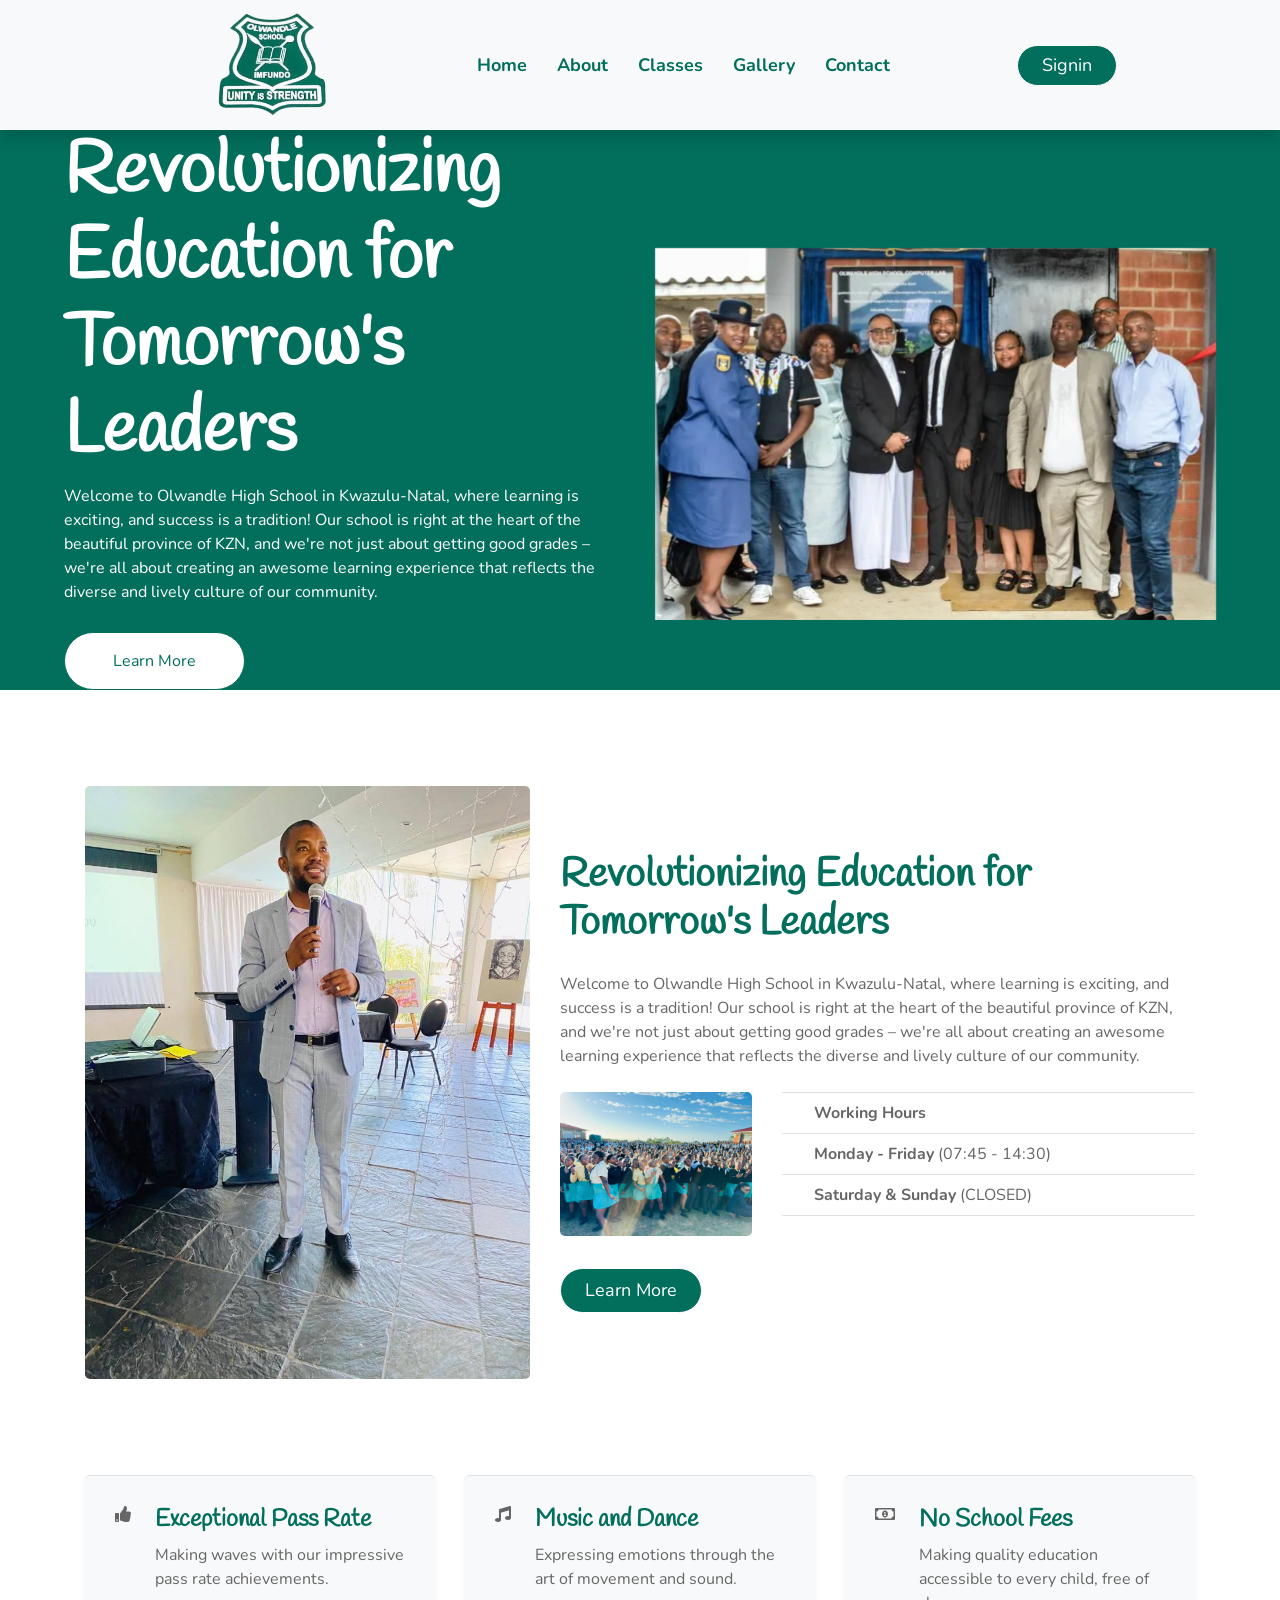
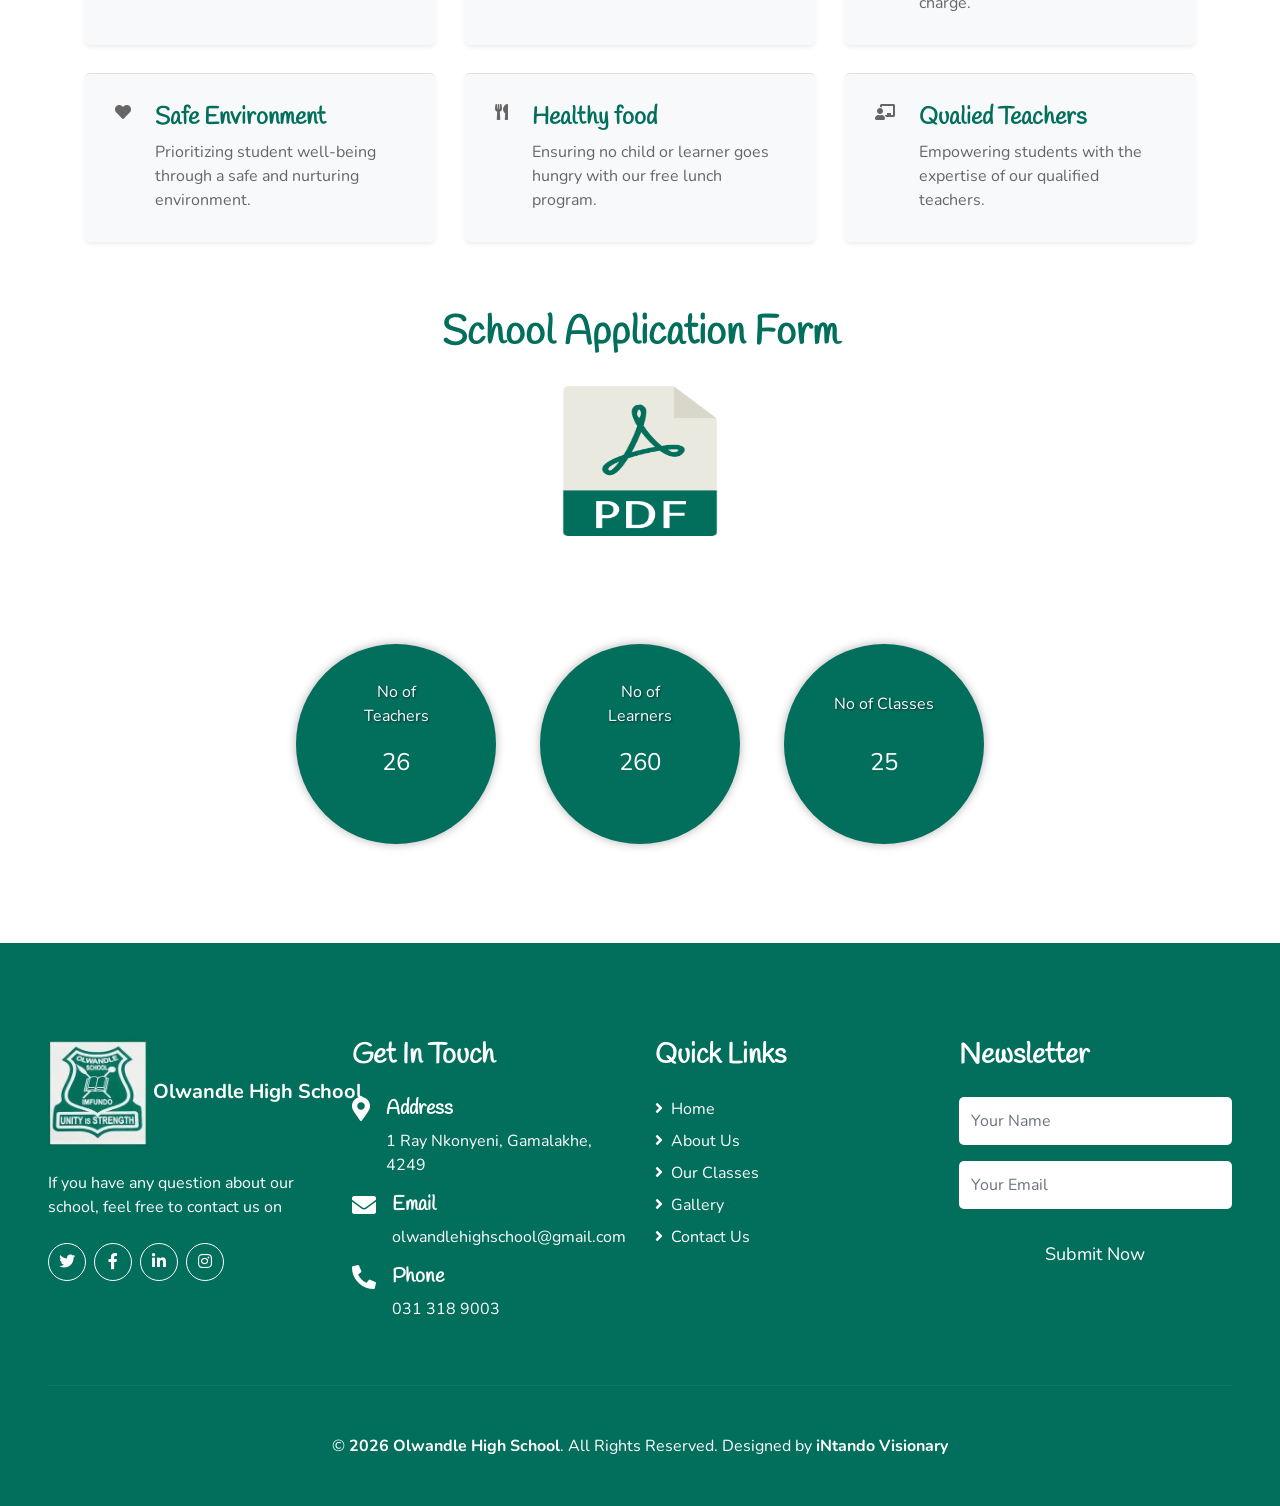
==== index.html @ cc858eba "First Commit" ====
<!DOCTYPE html>
<html lang="en">

<head>
    <meta charset="utf-8">
    <title>Olwandle High School</title>
    <meta content="width=device-width, initial-scale=1.0" name="viewport">
    <meta content="Free HTML Templates" name="keywords">
    <meta content="Free HTML Templates" name="description">

    <!-- Favicon -->
    <link href="img/madibapics/logo.webp" rel="icon">

    <!-- Google Web Fonts -->
    <link rel="preconnect" href="https://fonts.gstatic.com">
    <link href="https://fonts.googleapis.com/css2?family=Handlee&family=Nunito&display=swap" rel="stylesheet">

    <!-- Font Awesome -->
    <link href="https://cdnjs.cloudflare.com/ajax/libs/font-awesome/5.10.0/css/all.min.css" rel="stylesheet">

    <!-- Flaticon Font -->
    <link href="lib/flaticon/font/flaticon.css" rel="stylesheet">

    <!-- Libraries Stylesheet -->
    <link href="lib/owlcarousel/assets/owl.carousel.min.css" rel="stylesheet">
    <link href="lib/lightbox/css/lightbox.min.css" rel="stylesheet">

    <!-- Customized Bootstrap Stylesheet -->
    <link href="css/style.css" rel="stylesheet">
    <link href="css/mine.css" rel="stylesheet">
</head>

<body>
    <!-- Navbar Start -->
    <div class="container-fluid bg-light position-relative shadow" >
        <nav class="navbar navbar-expand-lg bg-light navbar-light py-3 py-lg-0 px-0 px-lg-5" >
            <a href="" class="navbar-brand font-weight-bold text-secondary " style="font-size: 50px;">
                <img src="img/madibapics/olwandle_logo.webp" class="olwandlelogo"></i> 
                <!-- <img class="logoimage" src="img/madibapics/logo.webp" /> -->
            </a>
            <button type="button" class="navbar-toggler" data-toggle="collapse" data-target="#navbarCollapse">
                <span class="navbar-toggler-icon"></span>
            </button>
            <div class="collapse navbar-collapse justify-content-between" id="navbarCollapse">
                <div class="navbar-nav font-weight-bold mx-auto py-0">
                    <a href="index.html" class="nav-item nav-link active">Home</a>
                    <a href="about.html" class="nav-item nav-link">About</a>
                    <a href="class.html" class="nav-item nav-link">Classes</a>
                    <a href="gallery.html" class="nav-item nav-link">Gallery</a>
                    <a href="contact.html" class="nav-item nav-link">Contact</a>
                </div>
                <a href="signin.html" class="btn btn-primary px-4">Signin</a>
            </div>
        </nav>
    </div>
    <!-- Navbar End -->


    <!-- Header Start -->
    <div class="container-fluid bg-primary px-0 px-md-5 mb-5 header-background">
        <div class="row align-items-center px-3">
            <div class="col-lg-6 text-center text-lg-left tilt-in-top-1">

                <h1 class="display-3 font-weight-bold text-white">Revolutionizing Education for Tomorrow's Leaders</h1>
                <p class="text-white mb-4">Welcome to Olwandle High School in Kwazulu-Natal,
                    where learning is exciting, and success is a tradition! Our school is right at the heart of the beautiful province of KZN,
                    and we're not just about getting good grades –
                    we're all about creating an awesome learning experience that reflects the diverse and lively culture of our community.</p>
                <a href="about.html" class="btn btn-secondary mt-1 py-3 px-5">Learn More</a>
            </div>
            <div class="col-lg-6 text-center text-lg-right tilt-in-top-1">
                <img class="img-fluid mt-5" src="img/madibapics/department_outside.webp" alt="">
            </div>
        </div>
    </div>
    <!-- Header End -->


  
    <!-- About Start -->
    <div class="container-fluid py-5">
        <div class="container">
            <div class="row align-items-center">
                <div class="col-lg-5">
                    <img class="img-fluid rounded mb-5 mb-lg-0" src="img/madibapics/131895064_177371154103495_1226631098834378759_n.jpg" alt="">
                </div>
                <div class="col-lg-7">
                    <h1 class="mb-4">Revolutionizing Education for Tomorrow's Leaders</h1>
                    <p>Welcome to Olwandle High School in Kwazulu-Natal,
                        where learning is exciting, and success is a tradition! Our school is right at the heart of the beautiful province of KZN,
                        and we're not just about getting good grades –
                        we're all about creating an awesome learning experience that reflects the diverse and lively culture of our community.
                         </p>
                    <div class="row pt-2 pb-4">
                        <div class="col-6 col-md-4">
                            <img class="img-fluid rounded" src="img/madibapics/671750236_27531918486397530_4119725400054736659_n.jpg" alt="">
                        </div>
                        <div class="col-6 col-md-8">
                            <ul class="list-inline m-0">
                                <li class="py-2 border-top border-bottom"><i class="fa fa-check text-primary mr-3"></i><b>Working Hours</b></li>
                                <li class="py-2 border-bottom"><i class="fa fa-check text-primary mr-3"></i><b>Monday - Friday</b> (07:45 - 14:30)</li>
                                <li class="py-2 border-bottom"><i class="fa fa-check text-primary mr-3"></i><b>Saturday & Sunday</b> (CLOSED)</li>
                            </ul>
                        </div>
                    </div>
                    <a href="about.html" class="btn btn-primary mt-2 py-2 px-4">Learn More</a>
                </div>
            </div>
        </div>
    </div>
    <!-- About End -->


  <!-- Facilities Start -->
  <div class="container-fluid pt-5">
    <div class="container pb-3">
        <div class="row">
            <div class="col-lg-4 col-md-6 pb-1">
                <div class="d-flex bg-light shadow-sm border-top rounded mb-4" style="padding: 30px;">
                    <i class="fa fa-thumbs-up text-primary1 mb-3"></i>
                    <div class="pl-4">
                        <h4>Exceptional Pass Rate</h4>
                        <p class="m-0">Making waves with our impressive pass rate achievements.</p><br>
                    </div>
                </div>
            </div>
            <div class="col-lg-4 col-md-6 pb-1">
                <div class="d-flex bg-light shadow-sm border-top rounded mb-4" style="padding: 30px;">
                    <i class="fas fa-music text-primary1 mb-3"></i>
                    <div class="pl-4">
                        <h4>Music and Dance</h4>
                        <p class="m-0">Expressing emotions through the art of movement and sound.</p><br>
                    </div>
                </div>
            </div>
            <div class="col-lg-4 col-md-6 pb-1">
                <div class="d-flex bg-light shadow-sm border-top rounded mb-4" style="padding: 30px;">
                    <i class="far fa-money-bill-alt text-primary1 mb-3" aria-hidden="true"></i>
                    <div class="pl-4">
                        <h4>No School Fees</h4>
                        <p class="m-0">Making quality education accessible to every child, free of charge.</p>
                    </div>
                </div>
            </div>
            <div class="col-lg-4 col-md-6 pb-1">
                <div class="d-flex bg-light shadow-sm border-top rounded mb-4" style="padding: 30px;">
                    <i class="fa fa-heart  text-primary1 mb-3" aria-hidden="true"></i>
                    <div class="pl-4"> 
                        <h4>Safe Environment</h4>
                        <p class="m-0">Prioritizing student well-being through a safe and nurturing environment.</p>
                    </div>
                </div>
            </div>
            <div class="col-lg-4 col-md-6 pb-1">
                <div class="d-flex bg-light shadow-sm border-top rounded mb-4" style="padding: 30px;">
                    <i class="fas fa-utensils text-primary1 mb-3"></i>
                    <div class="pl-4">
                        <h4>Healthy food</h4>
                        <p class="m-0">Ensuring no child or learner goes hungry with our free lunch program.</p>
                    </div>
                </div>
            </div>
            <div class="col-lg-4 col-md-6 pb-1">
                <div class="d-flex bg-light shadow-sm border-top rounded mb-4" style="padding: 30px;">
                    <i class="fas fa-chalkboard-teacher  text-primary1 mb-3"></i>
                    <div class="pl-4">
                        <h4>Qualied Teachers</h4>
                        <p class="m-0">Empowering students with the expertise of our qualified teachers.</p>
                    </div>
                </div>
            </div>
        </div>
    </div>
</div>
<!-- Facilities Start -->

    <!-- Team Start -->
<br>
<div>
    <div class="filecontainer">
        <h1>School Application Form</h1>
        <a class="file-link" href="document/application_form.pdf" download>
            <img src="document/pdf_logo.png" alt="Form Icon" width="200" height="150">
        </a>
    </div>
</div>



    <div class="container-fluid pt-5">
        <div class="container">
            
            <div class="text-center pb-2">
                <p class=" px-5"><span class="px-2"><div class="circle" id="teachersCircle">
                    <div class="info">No of Teachers</div>
                    <div id="teachers" class="number">0</div>
                  </div>
                  <div class="circle" id="learnersCircle">
                    <div class="info">No of Learners</div>
                    <div id="learners" class="number">0</div>
                  </div>
                  <div class="circle" id="classesCircle">
                    <div class="info">No of Classes</div>
                    <div id="classes" class="number">0</div>
                  </div>
                </span></p>

            </div>
        </div>
    </div>

<!--
<div class="container-fluid pt-5">
    <div class="container pb-3">
        <div class="row">
<div class="circle" id="teachersCircle">
    <div class="info">No of Teachers</div>
    <div id="teachers" class="number">0</div>
  </div>
  <div class="circle" id="learnersCircle">
    <div class="info">No of Learners</div>
    <div id="learners" class="number">0</div>
  </div>
        </div>
    </div>
</div>-->
    


    <!-- Team Start -->
    <!-- <div class="container-fluid pt-5">
        <div class="container">
            
            <div class="text-center pb-2">
                <p class="section-title px-5"><span class="px-2">Our Teachers</span></p>
                <h1 class="mb-4">Meet Our Teachers</h1>
            </div>
            <div class="row">
                <div class="col-md-6 col-lg-3 text-center team mb-5">
                    <div class="position-relative overflow-hidden mb-4" style="border-radius: 100%;">
                        <img class="img-fluid w-100" src="img/madibapics/profilepic.png" alt="" >
                        <div
                            class="team-social d-flex align-items-center justify-content-center w-100 h-100 position-absolute">
                            <a class="btn btn-outline-light text-center mr-2 px-0" style="width: 38px; height: 38px;"
                                href="#"><i class="fab fa-twitter"></i></a>
                            <a class="btn btn-outline-light text-center mr-2 px-0" style="width: 38px; height: 38px;"
                                href="#"><i class="fab fa-facebook-f"></i></a>
                            <a class="btn btn-outline-light text-center px-0" style="width: 38px; height: 38px;"
                                href="#"><i class="fab fa-linkedin-in"></i></a>
                        </div>
                    </div>
                    <h4>Julia Smith</h4>
                    <i>Principal</i>
                </div>
                <div class="col-md-6 col-lg-3 text-center team mb-5">
                    <div class="position-relative overflow-hidden mb-4" style="border-radius: 100%;">
                        <img class="img-fluid w-100" src="img/madibapics/profilepic.png" alt="" >
                        <div
                            class="team-social d-flex align-items-center justify-content-center w-100 h-100 position-absolute">
                            <a class="btn btn-outline-light text-center mr-2 px-0" style="width: 38px; height: 38px;"
                                href="#"><i class="fab fa-twitter"></i></a>
                            <a class="btn btn-outline-light text-center mr-2 px-0" style="width: 38px; height: 38px;"
                                href="#"><i class="fab fa-facebook-f"></i></a>
                            <a class="btn btn-outline-light text-center px-0" style="width: 38px; height: 38px;"
                                href="#"><i class="fab fa-linkedin-in"></i></a>
                        </div>
                    </div>
                    <h4>Jhon Doe</h4>
                    <i>Deputy Principal</i>
                </div>
                <div class="col-md-6 col-lg-3 text-center team mb-5">
                    <div class="position-relative overflow-hidden mb-4" style="border-radius: 100%;">
                        <img class="img-fluid w-100" src="img/madibapics/profilepic.png" alt="" >
                        <div
                            class="team-social d-flex align-items-center justify-content-center w-100 h-100 position-absolute">
                            <a class="btn btn-outline-light text-center mr-2 px-0" style="width: 38px; height: 38px;"
                                href="#"><i class="fab fa-twitter"></i></a>
                            <a class="btn btn-outline-light text-center mr-2 px-0" style="width: 38px; height: 38px;"
                                href="#"><i class="fab fa-facebook-f"></i></a>
                            <a class="btn btn-outline-light text-center px-0" style="width: 38px; height: 38px;"
                                href="#"><i class="fab fa-linkedin-in"></i></a>
                        </div>
                    </div>
                    <h4>Mollie Ross</h4>
                    <i>HOD</i>
                </div>
                <div class="col-md-6 col-lg-3 text-center team mb-5">
                    <div class="position-relative overflow-hidden mb-4" style="border-radius: 100%;">
                        <img class="img-fluid w-100" src="img/madibapics/profilepic.png" alt="" >
                        <div
                            class="team-social d-flex align-items-center justify-content-center w-100 h-100 position-absolute">
                            <a class="btn btn-outline-light text-center mr-2 px-0" style="width: 38px; height: 38px;"
                                href="#"><i class="fab fa-twitter"></i></a>
                            <a class="btn btn-outline-light text-center mr-2 px-0" style="width: 38px; height: 38px;"
                                href="#"><i class="fab fa-facebook-f"></i></a>
                            <a class="btn btn-outline-light text-center px-0" style="width: 38px; height: 38px;"
                                href="#"><i class="fab fa-linkedin-in"></i></a>
                        </div>
                    </div>
                    <h4>Donald John</h4>
                    <i>Art Teacher</i>
                </div>
            </div>
        </div>
    </div>
    Team End -->



      <!-- Footer Start -->
    <div class="container-fluid bg-secondary text-white mt-5 py-5 px-sm-3 px-md-5 header-background">
        <div class="row pt-5">
            <div class="col-lg-3 col-md-6 mb-5">
                <a href="" class="navbar-brand font-weight-bold text-primary m-0 mb-4 p-0" style="font-size: 20px; line-height: 40px;">
                   <img src="img/madibapics/logo.webp" style="width: 100px;"/>
                    <span class="text-white">Olwandle High School</span>
                </a>
                <p>If you have any question about our school, feel free to contact us on</p>
                <div class="d-flex justify-content-start mt-4">
                    <a class="btn btn-outline-primary rounded-circle text-center mr-2 px-0"
                        style="width: 38px; height: 38px;" href="#"><i class="fab fa-twitter"></i></a>
                    <a class="btn btn-outline-primary rounded-circle text-center mr-2 px-0"
                        style="width: 38px; height: 38px;" href="https://web.facebook.com/people/Olwandle-Hoer-skool/100063972073729/"><i class="fab fa-facebook-f"></i></a>
                    <a class="btn btn-outline-primary rounded-circle text-center mr-2 px-0"
                        style="width: 38px; height: 38px;" href="#"><i class="fab fa-linkedin-in"></i></a>
                    <a class="btn btn-outline-primary rounded-circle text-center mr-2 px-0"
                        style="width: 38px; height: 38px;" href="#"><i class="fab fa-instagram"></i></a>
                </div>
            </div>
            <div class="col-lg-3 col-md-6 mb-5">
                <h3 class="text-primary mb-4">Get In Touch</h3>
                <div class="d-flex">
                    <h4 class="fa fa-map-marker-alt text-primary"></h4>
                    <div class="pl-3">
                        <h5 class="text-white">Address</h5>
                        <p>1 Ray Nkonyeni, Gamalakhe, 4249</p>
                    </div>
                </div>
                <div class="d-flex">
                    <h4 class="fa fa-envelope text-primary"></h4>
                    <div class="pl-3">
                        <h5 class="text-white">Email</h5>
                        <p><a  class="contactschool" href="mailto:olwandlehighschool@gmail.com">olwandlehighschool@gmail.com</a></p>
                    </div>
                </div>
                <div class="d-flex">
                    <h4 class="fa fa-phone-alt text-primary"></h4>
                    <div class="pl-3">
                        <h5 class="text-white">Phone</h5>
                       <p> <a class="contactschool" href="tel:031 318 9003">031 318 9003</a></p>
                    </div>
                </div>
            </div>
            <div class="col-lg-3 col-md-6 mb-5">
                <h3 class="text-primary mb-4">Quick Links</h3>
                <div class="d-flex flex-column justify-content-start">
                    <a class="text-white mb-2" href="index.html"><i class="fa fa-angle-right mr-2"></i>Home</a>
                    <a class="text-white mb-2" href="about.html"><i class="fa fa-angle-right mr-2"></i>About Us</a>
                    <a class="text-white mb-2" href="class.html"><i class="fa fa-angle-right mr-2"></i>Our Classes</a>
                    <a class="text-white mb-2" href="gallery.html"><i class="fa fa-angle-right mr-2"></i>Gallery</a>
                    <a class="text-white" href="contact.html"><i class="fa fa-angle-right mr-2"></i>Contact Us</a>
                </div>
            </div>
            <div class="col-lg-3 col-md-6 mb-5">
                <h3 class="text-primary mb-4">Newsletter</h3>
                <form action="">
                    <div class="form-group">
                        <input type="text" class="form-control border-0 py-4" placeholder="Your Name" required="required" />
                    </div>
                    <div class="form-group">
                        <input type="email" class="form-control border-0 py-4" placeholder="Your Email"
                            required="required" />
                    </div>
                    <div>
                        <button class="btn btn-primary btn-block border-0 py-3" type="submit">Submit Now</button>
                    </div>
                </form>
            </div>
        </div>
        <div class="container-fluid pt-5" style="border-top: 1px solid rgba(23, 162, 184, .2);;">
            <p class="m-0 text-center text-white">
                &copy; <a class="text-primary font-weight-bold" href="#">2026 Olwandle High School</a>. All Rights Reserved. 
				
				Designed by <a class="text-primary font-weight-bold" href="">iNtando Visionary</a>
            </p>
        </div>
    </div>
    <!-- Footer End -->


    <!-- Back to Top -->
    <a href="#" class="btn btn-primary p-3 back-to-top"><i class="fa fa-angle-double-up"></i></a>


    <!-- JavaScript Libraries -->
    <script src="https://code.jquery.com/jquery-3.4.1.min.js"></script>
    <script src="https://stackpath.bootstrapcdn.com/bootstrap/4.4.1/js/bootstrap.bundle.min.js"></script>
    <script src="lib/easing/easing.min.js"></script>
    <script src="lib/owlcarousel/owl.carousel.min.js"></script>
    <script src="lib/isotope/isotope.pkgd.min.js"></script>
    <script src="lib/lightbox/js/lightbox.min.js"></script>

    <!-- Contact Javascript File -->
    <script src="mail/jqBootstrapValidation.min.js"></script>
    <script src="mail/contact.js"></script>

    <!-- Template Javascript -->
    <script src="js/main.js"></script>
    <script src="script.js"></script>
</body>

</html>
---- css/style.css ----
/******* Bootstrap Theming ********/
/*!
 * Bootstrap v4.5.3 (https://getbootstrap.com/)
 * Copyright 2011-2020 The Bootstrap Authors
 * Copyright 2011-2020 Twitter, Inc.
 * Licensed under MIT (https://github.com/twbs/bootstrap/blob/main/LICENSE)
 */
:root {
  --blue: #026e5c;
  --indigo: #6610f2;
  --purple: #6f42c1;
  --pink: #e83e8c;
  --red: #dc3545;
  --orange: #fd7e14;
  --yellow: #ffc107;
  --green: #28a745;
  --teal: #20c997;
  --cyan: #026e5c;
  --white: #fff;
  --gray: #6c757d;
  --gray-dark: #343a40;
  --primary: #026e5c;
  --secondary: #026e5c;
  --success: #28a745;
  --info: #026e5c;
  --warning: #ffc107;
  --danger: #dc3545;
  --light: #f8f9fa;
  --dark: #343a40;
  --breakpoint-xs: 0;
  --breakpoint-sm: 576px;
  --breakpoint-md: 768px;
  --breakpoint-lg: 992px;
  --breakpoint-xl: 1200px;
  --font-family-sans-serif: "Nunito", sans-serif;
  --font-family-monospace: SFMono-Regular, Menlo, Monaco, Consolas, "Liberation Mono", "Courier New", monospace;
}

*,
*::before,
*::after {
  box-sizing: border-box;
}

html {
  font-family: sans-serif;
  line-height: 1.15;
  -webkit-text-size-adjust: 100%;
  -webkit-tap-highlight-color: rgba(0, 0, 0, 0);
}

article, aside, figcaption, figure, footer, header, hgroup, main, nav, section {
  display: block;
}

body {
  margin: 0;
  font-family: "Nunito", sans-serif;
  font-size: 1rem;
  font-weight: 400;
  line-height: 1.5;
  color: #666666;
  text-align: left;
  background-color: #fff;
}

[tabindex="-1"]:focus:not(:focus-visible) {
  outline: 0 !important;
}

hr {
  box-sizing: content-box;
  height: 0;
  overflow: visible;
}

h1, h2, h3, h4, h5, h6 {
  margin-top: 0;
  margin-bottom: 0.5rem;
}

p {
  margin-top: 0;
  margin-bottom: 1rem;
}

abbr[title],
abbr[data-original-title] {
  text-decoration: underline;
  text-decoration: underline dotted;
  cursor: help;
  border-bottom: 0;
  text-decoration-skip-ink: none;
}

address {
  margin-bottom: 1rem;
  font-style: normal;
  line-height: inherit;
}

ol,
ul,
dl {
  margin-top: 0;
  margin-bottom: 1rem;
}

ol ol,
ul ul,
ol ul,
ul ol {
  margin-bottom: 0;
}

dt {
  font-weight: 700;
}

dd {
  margin-bottom: .5rem;
  margin-left: 0;
}

blockquote {
  margin: 0 0 1rem;
}

b,
strong {
  font-weight: bolder;
}

small {
  font-size: 80%;
}

sub,
sup {
  position: relative;
  font-size: 75%;
  line-height: 0;
  vertical-align: baseline;
}

sub {
  bottom: -.25em;
}

sup {
  top: -.5em;
}

a {
  color: #026e5c;
  text-decoration: none;
  background-color: transparent;
}

a:hover {
  color: #026e5c;
  text-decoration: none;
  
}

a:not([href]):not([class]) {
  color: inherit;
  text-decoration: none;
}

a:not([href]):not([class]):hover {
  color: inherit;
  text-decoration: none;
}

pre,
code,
kbd,
samp {
  font-family: SFMono-Regular, Menlo, Monaco, Consolas, "Liberation Mono", "Courier New", monospace;
  font-size: 1em;
}

pre {
  margin-top: 0;
  margin-bottom: 1rem;
  overflow: auto;
  -ms-overflow-style: scrollbar;
}

figure {
  margin: 0 0 1rem;
}

img {
  vertical-align: middle;
  border-style: none;
}

svg {
  overflow: hidden;
  vertical-align: middle;
}

table {
  border-collapse: collapse;
}

caption {
  padding-top: 0.75rem;
  padding-bottom: 0.75rem;
  color: #6c757d;
  text-align: left;
  caption-side: bottom;
}

th {
  text-align: inherit;
  text-align: -webkit-match-parent;
}

label {
  display: inline-block;
  margin-bottom: 0.5rem;
}

button {
  border-radius: 0;
}

button:focus {
  outline: 1px dotted;
  outline: 5px auto -webkit-focus-ring-color;
}

input,
button,
select,
optgroup,
textarea {
  margin: 0;
  font-family: inherit;
  font-size: inherit;
  line-height: inherit;
}

button,
input {
  overflow: visible;
}

button,
select {
  text-transform: none;
}

[role="button"] {
  cursor: pointer;
}

select {
  word-wrap: normal;
}

button,
[type="button"],
[type="reset"],
[type="submit"] {
  -webkit-appearance: button;
}

button:not(:disabled),
[type="button"]:not(:disabled),
[type="reset"]:not(:disabled),
[type="submit"]:not(:disabled) {
  cursor: pointer;
}

button::-moz-focus-inner,
[type="button"]::-moz-focus-inner,
[type="reset"]::-moz-focus-inner,
[type="submit"]::-moz-focus-inner {
  padding: 0;
  border-style: none;
}

input[type="radio"],
input[type="checkbox"] {
  box-sizing: border-box;
  padding: 0;
}

textarea {
  overflow: auto;
  resize: vertical;
}

fieldset {
  min-width: 0;
  padding: 0;
  margin: 0;
  border: 0;
}

legend {
  display: block;
  width: 100%;
  max-width: 100%;
  padding: 0;
  margin-bottom: .5rem;
  font-size: 1.5rem;
  line-height: inherit;
  color: inherit;
  white-space: normal;
}

@media (max-width: 1200px) {
  legend {
    font-size: calc(1.275rem + 0.3vw) ;
  }
}

progress {
  vertical-align: baseline;
}

[type="number"]::-webkit-inner-spin-button,
[type="number"]::-webkit-outer-spin-button {
  height: auto;
}

[type="search"] {
  outline-offset: -2px;
  -webkit-appearance: none;
}

[type="search"]::-webkit-search-decoration {
  -webkit-appearance: none;
}

::-webkit-file-upload-button {
  font: inherit;
  -webkit-appearance: button;
}

output {
  display: inline-block;
}

summary {
  display: list-item;
  cursor: pointer;
}

template {
  display: none;
}

[hidden] {
  display: none !important;
}

h1, h2, h3, h4, h5, h6,
.h1, .h2, .h3, .h4, .h5, .h6 {
  margin-bottom: 0.5rem;
  font-family: "Handlee", cursive;
  font-weight: bold;
  line-height: 1.2;
  color: #026e5c;
}

h1, .h1 {
  font-size: 2.5rem;
}

@media (max-width: 1200px) {
  h1, .h1 {
    font-size: calc(1.375rem + 1.5vw) ;
  }
}

h2, .h2 {
  font-size: 2rem;
}

@media (max-width: 1200px) {
  h2, .h2 {
    font-size: calc(1.325rem + 0.9vw) ;
  }
}

h3, .h3 {
  font-size: 1.75rem;
}

@media (max-width: 1200px) {
  h3, .h3 {
    font-size: calc(1.3rem + 0.6vw) ;
  }
}

h4, .h4 {
  font-size: 1.5rem;
}

@media (max-width: 1200px) {
  h4, .h4 {
    font-size: calc(1.275rem + 0.3vw) ;
  }
}

h5, .h5 {
  font-size: 1.25rem;
}

h6, .h6 {
  font-size: 1rem;
}

.lead {
  font-size: 1.25rem;
  font-weight: 300;
}

.display-1 {
  font-size: 6rem;
  font-weight: 300;
  line-height: 1.2;
}

@media (max-width: 1200px) {
  .display-1 {
    font-size: calc(1.725rem + 5.7vw) ;
  }
}

.display-2 {
  font-size: 5.5rem;
  font-weight: 300;
  line-height: 1.2;
}

@media (max-width: 1200px) {
  .display-2 {
    font-size: calc(1.675rem + 5.1vw) ;
  }
}

.display-3 {
  font-size: 4.5rem;
  font-weight: 300;
  line-height: 1.2;
}

@media (max-width: 1200px) {
  .display-3 {
    font-size: calc(1.575rem + 3.9vw) ;
  }
}

.display-4 {
  font-size: 3.5rem;
  font-weight: 300;
  line-height: 1.2;
}

@media (max-width: 1200px) {
  .display-4 {
    font-size: calc(1.475rem + 2.7vw) ;
  }
}

hr {
  margin-top: 1rem;
  margin-bottom: 1rem;
  border: 0;
  border-top: 1px solid rgba(0, 0, 0, 0.1);
}

small,
.small {
  font-size: 80%;
  font-weight: 400;
}

mark,
.mark {
  padding: 0.2em;
  background-color: #fcf8e3;
}

.list-unstyled {
  padding-left: 0;
  list-style: none;
}

.list-inline {
  padding-left: 0;
  list-style: none;
}

.list-inline-item {
  display: inline-block;
}

.list-inline-item:not(:last-child) {
  margin-right: 0.5rem;
}

.initialism {
  font-size: 90%;
  text-transform: uppercase;
}

.blockquote {
  margin-bottom: 1rem;
  font-size: 1.25rem;
}

.blockquote-footer {
  display: block;
  font-size: 80%;
  color: #6c757d;
}

.blockquote-footer::before {
  content: "\2014\00A0";
}

.img-fluid {
  max-width: 100%;
  height: auto;
}

.img-thumbnail {
  padding: 0.25rem;
  background-color: #fff;
  border: 1px solid #dee2e6;
  border-radius: 5px;
  max-width: 100%;
  height: auto;
}

.figure {
  display: inline-block;
}

.figure-img {
  margin-bottom: 0.5rem;
  line-height: 1;
}

.figure-caption {
  font-size: 90%;
  color: #6c757d;
}

code {
  font-size: 87.5%;
  color: #e83e8c;
  word-wrap: break-word;
}

a > code {
  color: inherit;
}

kbd {
  padding: 0.2rem 0.4rem;
  font-size: 87.5%;
  color: #fff;
  background-color: #212529;
  border-radius: 0.2rem;
}

kbd kbd {
  padding: 0;
  font-size: 100%;
  font-weight: 700;
}

pre {
  display: block;
  font-size: 87.5%;
  color: #212529;
}

pre code {
  font-size: inherit;
  color: inherit;
  word-break: normal;
}

.pre-scrollable {
  max-height: 340px;
  overflow-y: scroll;
}

.container,
.container-fluid,
.container-sm,
.container-md,
.container-lg,
.container-xl {
  width: 100%;
  padding-right: 15px;
  padding-left: 15px;
  margin-right: auto;
  margin-left: auto;

}

@media (min-width: 576px) {
  .container, .container-sm {
    max-width: 540px;
  }
}

@media (min-width: 768px) {
  .container, .container-sm, .container-md {
    max-width: 720px;
  }
}

@media (min-width: 992px) {
  .container, .container-sm, .container-md, .container-lg {
    max-width: 960px;
  }
}

@media (min-width: 1200px) {
  .container, .container-sm, .container-md, .container-lg, .container-xl {
    max-width: 1140px;
  }
}

.row {
  display: flex;
  flex-wrap: wrap;
  margin-right: -15px;
  margin-left: -15px;
}

.no-gutters {
  margin-right: 0;
  margin-left: 0;
}

.no-gutters > .col,
.no-gutters > [class*="col-"] {
  padding-right: 0;
  padding-left: 0;
}

.col-1, .col-2, .col-3, .col-4, .col-5, .col-6, .col-7, .col-8, .col-9, .col-10, .col-11, .col-12, .col,
.col-auto, .col-sm-1, .col-sm-2, .col-sm-3, .col-sm-4, .col-sm-5, .col-sm-6, .col-sm-7, .col-sm-8, .col-sm-9, .col-sm-10, .col-sm-11, .col-sm-12, .col-sm,
.col-sm-auto, .col-md-1, .col-md-2, .col-md-3, .col-md-4, .col-md-5, .col-md-6, .col-md-7, .col-md-8, .col-md-9, .col-md-10, .col-md-11, .col-md-12, .col-md,
.col-md-auto, .col-lg-1, .col-lg-2, .col-lg-3, .col-lg-4, .col-lg-5, .col-lg-6, .col-lg-7, .col-lg-8, .col-lg-9, .col-lg-10, .col-lg-11, .col-lg-12, .col-lg,
.col-lg-auto, .col-xl-1, .col-xl-2, .col-xl-3, .col-xl-4, .col-xl-5, .col-xl-6, .col-xl-7, .col-xl-8, .col-xl-9, .col-xl-10, .col-xl-11, .col-xl-12, .col-xl,
.col-xl-auto {
  position: relative;
  width: 100%;
  padding-right: 15px;
  padding-left: 15px;
}

.col {
  flex-basis: 0;
  flex-grow: 1;
  max-width: 100%;
}

.row-cols-1 > * {
  flex: 0 0 100%;
  max-width: 100%;
}

.row-cols-2 > * {
  flex: 0 0 50%;
  max-width: 50%;
}

.row-cols-3 > * {
  flex: 0 0 33.33333%;
  max-width: 33.33333%;
}

.row-cols-4 > * {
  flex: 0 0 25%;
  max-width: 25%;
}

.row-cols-5 > * {
  flex: 0 0 20%;
  max-width: 20%;
}

.row-cols-6 > * {
  flex: 0 0 16.66667%;
  max-width: 16.66667%;
}

.col-auto {
  flex: 0 0 auto;
  width: auto;
  max-width: 100%;
}

.col-1 {
  flex: 0 0 8.33333%;
  max-width: 8.33333%;
}

.col-2 {
  flex: 0 0 16.66667%;
  max-width: 16.66667%;
}

.col-3 {
  flex: 0 0 25%;
  max-width: 25%;
}

.col-4 {
  flex: 0 0 33.33333%;
  max-width: 33.33333%;
}

.col-5 {
  flex: 0 0 41.66667%;
  max-width: 41.66667%;
}

.col-6 {
  flex: 0 0 50%;
  max-width: 50%;
}

.col-7 {
  flex: 0 0 58.33333%;
  max-width: 58.33333%;
}

.col-8 {
  flex: 0 0 66.66667%;
  max-width: 66.66667%;
}

.col-9 {
  flex: 0 0 75%;
  max-width: 75%;
}

.col-10 {
  flex: 0 0 83.33333%;
  max-width: 83.33333%;
}

.col-11 {
  flex: 0 0 91.66667%;
  max-width: 91.66667%;
}

.col-12 {
  flex: 0 0 100%;
  max-width: 100%;
}

.order-first {
  order: -1;
}

.order-last {
  order: 13;
}

.order-0 {
  order: 0;
}

.order-1 {
  order: 1;
}

.order-2 {
  order: 2;
}

.order-3 {
  order: 3;
}

.order-4 {
  order: 4;
}

.order-5 {
  order: 5;
}

.order-6 {
  order: 6;
}

.order-7 {
  order: 7;
}

.order-8 {
  order: 8;
}

.order-9 {
  order: 9;
}

.order-10 {
  order: 10;
}

.order-11 {
  order: 11;
}

.order-12 {
  order: 12;
}

.offset-1 {
  margin-left: 8.33333%;
}

.offset-2 {
  margin-left: 16.66667%;
}

.offset-3 {
  margin-left: 25%;
}

.offset-4 {
  margin-left: 33.33333%;
}

.offset-5 {
  margin-left: 41.66667%;
}

.offset-6 {
  margin-left: 50%;
}

.offset-7 {
  margin-left: 58.33333%;
}

.offset-8 {
  margin-left: 66.66667%;
}

.offset-9 {
  margin-left: 75%;
}

.offset-10 {
  margin-left: 83.33333%;
}

.offset-11 {
  margin-left: 91.66667%;
}

@media (min-width: 576px) {
  .col-sm {
    flex-basis: 0;
    flex-grow: 1;
    max-width: 100%;
  }
  .row-cols-sm-1 > * {
    flex: 0 0 100%;
    max-width: 100%;
  }
  .row-cols-sm-2 > * {
    flex: 0 0 50%;
    max-width: 50%;
  }
  .row-cols-sm-3 > * {
    flex: 0 0 33.33333%;
    max-width: 33.33333%;
  }
  .row-cols-sm-4 > * {
    flex: 0 0 25%;
    max-width: 25%;
  }
  .row-cols-sm-5 > * {
    flex: 0 0 20%;
    max-width: 20%;
  }
  .row-cols-sm-6 > * {
    flex: 0 0 16.66667%;
    max-width: 16.66667%;
  }
  .col-sm-auto {
    flex: 0 0 auto;
    width: auto;
    max-width: 100%;
  }
  .col-sm-1 {
    flex: 0 0 8.33333%;
    max-width: 8.33333%;
  }
  .col-sm-2 {
    flex: 0 0 16.66667%;
    max-width: 16.66667%;
  }
  .col-sm-3 {
    flex: 0 0 25%;
    max-width: 25%;
  }
  .col-sm-4 {
    flex: 0 0 33.33333%;
    max-width: 33.33333%;
  }
  .col-sm-5 {
    flex: 0 0 41.66667%;
    max-width: 41.66667%;
  }
  .col-sm-6 {
    flex: 0 0 50%;
    max-width: 50%;
  }
  .col-sm-7 {
    flex: 0 0 58.33333%;
    max-width: 58.33333%;
  }
  .col-sm-8 {
    flex: 0 0 66.66667%;
    max-width: 66.66667%;
  }
  .col-sm-9 {
    flex: 0 0 75%;
    max-width: 75%;
  }
  .col-sm-10 {
    flex: 0 0 83.33333%;
    max-width: 83.33333%;
  }
  .col-sm-11 {
    flex: 0 0 91.66667%;
    max-width: 91.66667%;
  }
  .col-sm-12 {
    flex: 0 0 100%;
    max-width: 100%;
  }
  .order-sm-first {
    order: -1;
  }
  .order-sm-last {
    order: 13;
  }
  .order-sm-0 {
    order: 0;
  }
  .order-sm-1 {
    order: 1;
  }
  .order-sm-2 {
    order: 2;
  }
  .order-sm-3 {
    order: 3;
  }
  .order-sm-4 {
    order: 4;
  }
  .order-sm-5 {
    order: 5;
  }
  .order-sm-6 {
    order: 6;
  }
  .order-sm-7 {
    order: 7;
  }
  .order-sm-8 {
    order: 8;
  }
  .order-sm-9 {
    order: 9;
  }
  .order-sm-10 {
    order: 10;
  }
  .order-sm-11 {
    order: 11;
  }
  .order-sm-12 {
    order: 12;
  }
  .offset-sm-0 {
    margin-left: 0;
  }
  .offset-sm-1 {
    margin-left: 8.33333%;
  }
  .offset-sm-2 {
    margin-left: 16.66667%;
  }
  .offset-sm-3 {
    margin-left: 25%;
  }
  .offset-sm-4 {
    margin-left: 33.33333%;
  }
  .offset-sm-5 {
    margin-left: 41.66667%;
  }
  .offset-sm-6 {
    margin-left: 50%;
  }
  .offset-sm-7 {
    margin-left: 58.33333%;
  }
  .offset-sm-8 {
    margin-left: 66.66667%;
  }
  .offset-sm-9 {
    margin-left: 75%;
  }
  .offset-sm-10 {
    margin-left: 83.33333%;
  }
  .offset-sm-11 {
    margin-left: 91.66667%;
  }
}

@media (min-width: 768px) {
  .col-md {
    flex-basis: 0;
    flex-grow: 1;
    max-width: 100%;
  }
  .row-cols-md-1 > * {
    flex: 0 0 100%;
    max-width: 100%;
  }
  .row-cols-md-2 > * {
    flex: 0 0 50%;
    max-width: 50%;
  }
  .row-cols-md-3 > * {
    flex: 0 0 33.33333%;
    max-width: 33.33333%;
  }
  .row-cols-md-4 > * {
    flex: 0 0 25%;
    max-width: 25%;
  }
  .row-cols-md-5 > * {
    flex: 0 0 20%;
    max-width: 20%;
  }
  .row-cols-md-6 > * {
    flex: 0 0 16.66667%;
    max-width: 16.66667%;
  }
  .col-md-auto {
    flex: 0 0 auto;
    width: auto;
    max-width: 100%;
  }
  .col-md-1 {
    flex: 0 0 8.33333%;
    max-width: 8.33333%;
  }
  .col-md-2 {
    flex: 0 0 16.66667%;
    max-width: 16.66667%;
  }
  .col-md-3 {
    flex: 0 0 25%;
    max-width: 25%;
  }
  .col-md-4 {
    flex: 0 0 33.33333%;
    max-width: 33.33333%;
  }
  .col-md-5 {
    flex: 0 0 41.66667%;
    max-width: 41.66667%;
  }
  .col-md-6 {
    flex: 0 0 50%;
    max-width: 50%;
  }
  .col-md-7 {
    flex: 0 0 58.33333%;
    max-width: 58.33333%;
  }
  .col-md-8 {
    flex: 0 0 66.66667%;
    max-width: 66.66667%;
  }
  .col-md-9 {
    flex: 0 0 75%;
    max-width: 75%;
  }
  .col-md-10 {
    flex: 0 0 83.33333%;
    max-width: 83.33333%;
  }
  .col-md-11 {
    flex: 0 0 91.66667%;
    max-width: 91.66667%;
  }
  .col-md-12 {
    flex: 0 0 100%;
    max-width: 100%;
  }
  .order-md-first {
    order: -1;
  }
  .order-md-last {
    order: 13;
  }
  .order-md-0 {
    order: 0;
  }
  .order-md-1 {
    order: 1;
  }
  .order-md-2 {
    order: 2;
  }
  .order-md-3 {
    order: 3;
  }
  .order-md-4 {
    order: 4;
  }
  .order-md-5 {
    order: 5;
  }
  .order-md-6 {
    order: 6;
  }
  .order-md-7 {
    order: 7;
  }
  .order-md-8 {
    order: 8;
  }
  .order-md-9 {
    order: 9;
  }
  .order-md-10 {
    order: 10;
  }
  .order-md-11 {
    order: 11;
  }
  .order-md-12 {
    order: 12;
  }
  .offset-md-0 {
    margin-left: 0;
  }
  .offset-md-1 {
    margin-left: 8.33333%;
  }
  .offset-md-2 {
    margin-left: 16.66667%;
  }
  .offset-md-3 {
    margin-left: 25%;
  }
  .offset-md-4 {
    margin-left: 33.33333%;
  }
  .offset-md-5 {
    margin-left: 41.66667%;
  }
  .offset-md-6 {
    margin-left: 50%;
  }
  .offset-md-7 {
    margin-left: 58.33333%;
  }
  .offset-md-8 {
    margin-left: 66.66667%;
  }
  .offset-md-9 {
    margin-left: 75%;
  }
  .offset-md-10 {
    margin-left: 83.33333%;
  }
  .offset-md-11 {
    margin-left: 91.66667%;
  }
}

@media (min-width: 992px) {
  .col-lg {
    flex-basis: 0;
    flex-grow: 1;
    max-width: 100%;
  }
  .row-cols-lg-1 > * {
    flex: 0 0 100%;
    max-width: 100%;
  }
  .row-cols-lg-2 > * {
    flex: 0 0 50%;
    max-width: 50%;
  }
  .row-cols-lg-3 > * {
    flex: 0 0 33.33333%;
    max-width: 33.33333%;
  }
  .row-cols-lg-4 > * {
    flex: 0 0 25%;
    max-width: 25%;
  }
  .row-cols-lg-5 > * {
    flex: 0 0 20%;
    max-width: 20%;
  }
  .row-cols-lg-6 > * {
    flex: 0 0 16.66667%;
    max-width: 16.66667%;
  }
  .col-lg-auto {
    flex: 0 0 auto;
    width: auto;
    max-width: 100%;
  }
  .col-lg-1 {
    flex: 0 0 8.33333%;
    max-width: 8.33333%;
  }
  .col-lg-2 {
    flex: 0 0 16.66667%;
    max-width: 16.66667%;
  }
  .col-lg-3 {
    flex: 0 0 25%;
    max-width: 25%;
  }
  .col-lg-4 {
    flex: 0 0 33.33333%;
    max-width: 33.33333%;
  }
  .col-lg-5 {
    flex: 0 0 41.66667%;
    max-width: 41.66667%;
  }
  .col-lg-6 {
    flex: 0 0 50%;
    max-width: 50%;
  }
  .col-lg-7 {
    flex: 0 0 58.33333%;
    max-width: 58.33333%;
  }
  .col-lg-8 {
    flex: 0 0 66.66667%;
    max-width: 66.66667%;
  }
  .col-lg-9 {
    flex: 0 0 75%;
    max-width: 75%;
  }
  .col-lg-10 {
    flex: 0 0 83.33333%;
    max-width: 83.33333%;
  }
  .col-lg-11 {
    flex: 0 0 91.66667%;
    max-width: 91.66667%;
  }
  .col-lg-12 {
    flex: 0 0 100%;
    max-width: 100%;
  }
  .order-lg-first {
    order: -1;
  }
  .order-lg-last {
    order: 13;
  }
  .order-lg-0 {
    order: 0;
  }
  .order-lg-1 {
    order: 1;
  }
  .order-lg-2 {
    order: 2;
  }
  .order-lg-3 {
    order: 3;
  }
  .order-lg-4 {
    order: 4;
  }
  .order-lg-5 {
    order: 5;
  }
  .order-lg-6 {
    order: 6;
  }
  .order-lg-7 {
    order: 7;
  }
  .order-lg-8 {
    order: 8;
  }
  .order-lg-9 {
    order: 9;
  }
  .order-lg-10 {
    order: 10;
  }
  .order-lg-11 {
    order: 11;
  }
  .order-lg-12 {
    order: 12;
  }
  .offset-lg-0 {
    margin-left: 0;
  }
  .offset-lg-1 {
    margin-left: 8.33333%;
  }
  .offset-lg-2 {
    margin-left: 16.66667%;
  }
  .offset-lg-3 {
    margin-left: 25%;
  }
  .offset-lg-4 {
    margin-left: 33.33333%;
  }
  .offset-lg-5 {
    margin-left: 41.66667%;
  }
  .offset-lg-6 {
    margin-left: 50%;
  }
  .offset-lg-7 {
    margin-left: 58.33333%;
  }
  .offset-lg-8 {
    margin-left: 66.66667%;
  }
  .offset-lg-9 {
    margin-left: 75%;
  }
  .offset-lg-10 {
    margin-left: 83.33333%;
  }
  .offset-lg-11 {
    margin-left: 91.66667%;
  }
}

@media (min-width: 1200px) {
  .col-xl {
    flex-basis: 0;
    flex-grow: 1;
    max-width: 100%;
  }
  .row-cols-xl-1 > * {
    flex: 0 0 100%;
    max-width: 100%;
  }
  .row-cols-xl-2 > * {
    flex: 0 0 50%;
    max-width: 50%;
  }
  .row-cols-xl-3 > * {
    flex: 0 0 33.33333%;
    max-width: 33.33333%;
  }
  .row-cols-xl-4 > * {
    flex: 0 0 25%;
    max-width: 25%;
  }
  .row-cols-xl-5 > * {
    flex: 0 0 20%;
    max-width: 20%;
  }
  .row-cols-xl-6 > * {
    flex: 0 0 16.66667%;
    max-width: 16.66667%;
  }
  .col-xl-auto {
    flex: 0 0 auto;
    width: auto;
    max-width: 100%;
  }
  .col-xl-1 {
    flex: 0 0 8.33333%;
    max-width: 8.33333%;
  }
  .col-xl-2 {
    flex: 0 0 16.66667%;
    max-width: 16.66667%;
  }
  .col-xl-3 {
    flex: 0 0 25%;
    max-width: 25%;
  }
  .col-xl-4 {
    flex: 0 0 33.33333%;
    max-width: 33.33333%;
  }
  .col-xl-5 {
    flex: 0 0 41.66667%;
    max-width: 41.66667%;
  }
  .col-xl-6 {
    flex: 0 0 50%;
    max-width: 50%;
  }
  .col-xl-7 {
    flex: 0 0 58.33333%;
    max-width: 58.33333%;
  }
  .col-xl-8 {
    flex: 0 0 66.66667%;
    max-width: 66.66667%;
  }
  .col-xl-9 {
    flex: 0 0 75%;
    max-width: 75%;
  }
  .col-xl-10 {
    flex: 0 0 83.33333%;
    max-width: 83.33333%;
  }
  .col-xl-11 {
    flex: 0 0 91.66667%;
    max-width: 91.66667%;
  }
  .col-xl-12 {
    flex: 0 0 100%;
    max-width: 100%;
  }
  .order-xl-first {
    order: -1;
  }
  .order-xl-last {
    order: 13;
  }
  .order-xl-0 {
    order: 0;
  }
  .order-xl-1 {
    order: 1;
  }
  .order-xl-2 {
    order: 2;
  }
  .order-xl-3 {
    order: 3;
  }
  .order-xl-4 {
    order: 4;
  }
  .order-xl-5 {
    order: 5;
  }
  .order-xl-6 {
    order: 6;
  }
  .order-xl-7 {
    order: 7;
  }
  .order-xl-8 {
    order: 8;
  }
  .order-xl-9 {
    order: 9;
  }
  .order-xl-10 {
    order: 10;
  }
  .order-xl-11 {
    order: 11;
  }
  .order-xl-12 {
    order: 12;
  }
  .offset-xl-0 {
    margin-left: 0;
  }
  .offset-xl-1 {
    margin-left: 8.33333%;
  }
  .offset-xl-2 {
    margin-left: 16.66667%;
  }
  .offset-xl-3 {
    margin-left: 25%;
  }
  .offset-xl-4 {
    margin-left: 33.33333%;
  }
  .offset-xl-5 {
    margin-left: 41.66667%;
  }
  .offset-xl-6 {
    margin-left: 50%;
  }
  .offset-xl-7 {
    margin-left: 58.33333%;
  }
  .offset-xl-8 {
    margin-left: 66.66667%;
  }
  .offset-xl-9 {
    margin-left: 75%;
  }
  .offset-xl-10 {
    margin-left: 83.33333%;
  }
  .offset-xl-11 {
    margin-left: 91.66667%;
  }
}

.table {
  width: 100%;
  margin-bottom: 1rem;
  color: #666666;
}

.table th,
.table td {
  padding: 0.75rem;
  vertical-align: top;
  border-top: 1px solid #dee2e6;
}

.table thead th {
  vertical-align: bottom;
  border-bottom: 2px solid #dee2e6;
}

.table tbody + tbody {
  border-top: 2px solid #dee2e6;
}

.table-sm th,
.table-sm td {
  padding: 0.3rem;
}

.table-bordered {
  border: 1px solid #dee2e6;
}

.table-bordered th,
.table-bordered td {
  border: 1px solid #dee2e6;
}

.table-bordered thead th,
.table-bordered thead td {
  border-bottom-width: 2px;
}

.table-borderless th,
.table-borderless td,
.table-borderless thead th,
.table-borderless tbody + tbody {
  border: 0;
}

.table-striped tbody tr:nth-of-type(odd) {
  background-color: rgba(0, 0, 0, 0.05);
}

.table-hover tbody tr:hover {
  color: #666666;
  background-color: rgba(0, 0, 0, 0.075);
}

.table-primary,
.table-primary > th,
.table-primary > td {
  background-color: #bee5eb;
}

.table-primary th,
.table-primary td,
.table-primary thead th,
.table-primary tbody + tbody {
  border-color: #86cfda;
}

.table-hover .table-primary:hover {
  background-color: #abdde5;
}

.table-hover .table-primary:hover > td,
.table-hover .table-primary:hover > th {
  background-color: #abdde5;
}

.table-secondary,
.table-secondary > th,
.table-secondary > td {
  background-color: #b8c8ce;
}

.table-secondary th,
.table-secondary td,
.table-secondary thead th,
.table-secondary tbody + tbody {
  border-color: #7a98a3;
}

.table-hover .table-secondary:hover {
  background-color: #a9bcc4;
}

.table-hover .table-secondary:hover > td,
.table-hover .table-secondary:hover > th {
  background-color: #a9bcc4;
}

.table-success,
.table-success > th,
.table-success > td {
  background-color: #c3e6cb;
}

.table-success th,
.table-success td,
.table-success thead th,
.table-success tbody + tbody {
  border-color: #8fd19e;
}

.table-hover .table-success:hover {
  background-color: #b1dfbb;
}

.table-hover .table-success:hover > td,
.table-hover .table-success:hover > th {
  background-color: #b1dfbb;
}

.table-info,
.table-info > th,
.table-info > td {
  background-color: #bee5eb;
}

.table-info th,
.table-info td,
.table-info thead th,
.table-info tbody + tbody {
  border-color: #86cfda;
}

.table-hover .table-info:hover {
  background-color: #abdde5;
}

.table-hover .table-info:hover > td,
.table-hover .table-info:hover > th {
  background-color: #abdde5;
}

.table-warning,
.table-warning > th,
.table-warning > td {
  background-color: #ffeeba;
}

.table-warning th,
.table-warning td,
.table-warning thead th,
.table-warning tbody + tbody {
  border-color: #ffdf7e;
}

.table-hover .table-warning:hover {
  background-color: #ffe8a1;
}

.table-hover .table-warning:hover > td,
.table-hover .table-warning:hover > th {
  background-color: #ffe8a1;
}

.table-danger,
.table-danger > th,
.table-danger > td {
  background-color: #f5c6cb;
}

.table-danger th,
.table-danger td,
.table-danger thead th,
.table-danger tbody + tbody {
  border-color: #ed969e;
}

.table-hover .table-danger:hover {
  background-color: #f1b0b7;
}

.table-hover .table-danger:hover > td,
.table-hover .table-danger:hover > th {
  background-color: #f1b0b7;
}

.table-light,
.table-light > th,
.table-light > td {
  background-color: #fdfdfe;
}

.table-light th,
.table-light td,
.table-light thead th,
.table-light tbody + tbody {
  border-color: #fbfcfc;
}

.table-hover .table-light:hover {
  background-color: #ececf6;
}

.table-hover .table-light:hover > td,
.table-hover .table-light:hover > th {
  background-color: #ececf6;
}

.table-dark,
.table-dark > th,
.table-dark > td {
  background-color: #c6c8ca;
}

.table-dark th,
.table-dark td,
.table-dark thead th,
.table-dark tbody + tbody {
  border-color: #95999c;
}

.table-hover .table-dark:hover {
  background-color: #b9bbbe;
}

.table-hover .table-dark:hover > td,
.table-hover .table-dark:hover > th {
  background-color: #b9bbbe;
}

.table-active,
.table-active > th,
.table-active > td {
  background-color: rgba(0, 0, 0, 0.075);
}

.table-hover .table-active:hover {
  background-color: rgba(0, 0, 0, 0.075);
}

.table-hover .table-active:hover > td,
.table-hover .table-active:hover > th {
  background-color: rgba(0, 0, 0, 0.075);
}

.table .thead-dark th {
  color: #fff;
  background-color: #343a40;
  border-color: #454d55;
}

.table .thead-light th {
  color: #495057;
  background-color: #e9ecef;
  border-color: #dee2e6;
}

.table-dark {
  color: #fff;
  background-color: #343a40;
}

.table-dark th,
.table-dark td,
.table-dark thead th {
  border-color: #454d55;
}

.table-dark.table-bordered {
  border: 0;
}

.table-dark.table-striped tbody tr:nth-of-type(odd) {
  background-color: rgba(255, 255, 255, 0.05);
}

.table-dark.table-hover tbody tr:hover {
  color: #fff;
  background-color: rgba(255, 255, 255, 0.075);
}

@media (max-width: 575.98px) {
  .table-responsive-sm {
    display: block;
    width: 100%;
    overflow-x: auto;
    -webkit-overflow-scrolling: touch;
  }
  .table-responsive-sm > .table-bordered {
    border: 0;
  }
}

@media (max-width: 767.98px) {
  .table-responsive-md {
    display: block;
    width: 100%;
    overflow-x: auto;
    -webkit-overflow-scrolling: touch;
  }
  .table-responsive-md > .table-bordered {
    border: 0;
  }
}

@media (max-width: 991.98px) {
  .table-responsive-lg {
    display: block;
    width: 100%;
    overflow-x: auto;
    -webkit-overflow-scrolling: touch;
  }
  .table-responsive-lg > .table-bordered {
    border: 0;
  }
}

@media (max-width: 1199.98px) {
  .table-responsive-xl {
    display: block;
    width: 100%;
    overflow-x: auto;
    -webkit-overflow-scrolling: touch;
  }
  .table-responsive-xl > .table-bordered {
    border: 0;
  }
}

.table-responsive {
  display: block;
  width: 100%;
  overflow-x: auto;
  -webkit-overflow-scrolling: touch;
}

.table-responsive > .table-bordered {
  border: 0;
}

.form-control {
  display: block;
  width: 100%;
  height: calc(1.5em + 0.75rem + 2px);
  padding: 0.375rem 0.75rem;
  font-size: 1rem;
  font-weight: 400;
  line-height: 1.5;
  color: #495057;
  background-color: #fff;
  background-clip: padding-box;
  border: 1px solid #ced4da;
  border-radius: 5px;
  transition: border-color 0.15s ease-in-out, box-shadow 0.15s ease-in-out;
}

@media (prefers-reduced-motion: reduce) {
  .form-control {
    transition: none;
  }
}

.form-control::-ms-expand {
  background-color: transparent;
  border: 0;
}

.form-control:-moz-focusring {
  color: transparent;
  text-shadow: 0 0 0 #495057;
}

.form-control:focus {
  color: #495057;
  background-color: #fff;
  border-color: #63d9ec;
  outline: 0;
  box-shadow: 0 0 0 0.2rem rgba(23, 162, 184, 0.25);
}

.form-control::placeholder {
  color: #6c757d;
  opacity: 1;
}

.form-control:disabled, .form-control[readonly] {
  background-color: #e9ecef;
  opacity: 1;
}

input[type="date"].form-control,
input[type="time"].form-control,
input[type="datetime-local"].form-control,
input[type="month"].form-control {
  appearance: none;
}

select.form-control:focus::-ms-value {
  color: #495057;
  background-color: #fff;
}

.form-control-file,
.form-control-range {
  display: block;
  width: 100%;
}

.col-form-label {
  padding-top: calc(0.375rem + 1px);
  padding-bottom: calc(0.375rem + 1px);
  margin-bottom: 0;
  font-size: inherit;
  line-height: 1.5;
}

.col-form-label-lg {
  padding-top: calc(0.5rem + 1px);
  padding-bottom: calc(0.5rem + 1px);
  font-size: 1.25rem;
  line-height: 1.5;
}

.col-form-label-sm {
  padding-top: calc(0.25rem + 1px);
  padding-bottom: calc(0.25rem + 1px);
  font-size: 0.875rem;
  line-height: 1.5;
}

.form-control-plaintext {
  display: block;
  width: 100%;
  padding: 0.375rem 0;
  margin-bottom: 0;
  font-size: 1rem;
  line-height: 1.5;
  color: #666666;
  background-color: transparent;
  border: solid transparent;
  border-width: 1px 0;
}

.form-control-plaintext.form-control-sm, .form-control-plaintext.form-control-lg {
  padding-right: 0;
  padding-left: 0;
}

.form-control-sm {
  height: calc(1.5em + 0.5rem + 2px);
  padding: 0.25rem 0.5rem;
  font-size: 0.875rem;
  line-height: 1.5;
  border-radius: 0.2rem;
}

.form-control-lg {
  height: calc(1.5em + 1rem + 2px);
  padding: 0.5rem 1rem;
  font-size: 1.25rem;
  line-height: 1.5;
  border-radius: 0.3rem;
}

select.form-control[size], select.form-control[multiple] {
  height: auto;
}

textarea.form-control {
  height: auto;
}

.form-group {
  margin-bottom: 1rem;
}

.form-text {
  display: block;
  margin-top: 0.25rem;
}

.form-row {
  display: flex;
  flex-wrap: wrap;
  margin-right: -5px;
  margin-left: -5px;
}

.form-row > .col,
.form-row > [class*="col-"] {
  padding-right: 5px;
  padding-left: 5px;
}

.form-check {
  position: relative;
  display: block;
  padding-left: 1.25rem;
}

.form-check-input {
  position: absolute;
  margin-top: 0.3rem;
  margin-left: -1.25rem;
}

.form-check-input[disabled] ~ .form-check-label,
.form-check-input:disabled ~ .form-check-label {
  color: #6c757d;
}

.form-check-label {
  margin-bottom: 0;
}

.form-check-inline {
  display: inline-flex;
  align-items: center;
  padding-left: 0;
  margin-right: 0.75rem;
}

.form-check-inline .form-check-input {
  position: static;
  margin-top: 0;
  margin-right: 0.3125rem;
  margin-left: 0;
}

.valid-feedback {
  display: none;
  width: 100%;
  margin-top: 0.25rem;
  font-size: 80%;
  color: #28a745;
}

.valid-tooltip {
  position: absolute;
  top: 100%;
  left: 0;
  z-index: 5;
  display: none;
  max-width: 100%;
  padding: 0.25rem 0.5rem;
  margin-top: .1rem;
  font-size: 0.875rem;
  line-height: 1.5;
  color: #fff;
  background-color: rgba(40, 167, 69, 0.9);
  border-radius: 5px;
}

.was-validated :valid ~ .valid-feedback,
.was-validated :valid ~ .valid-tooltip,
.is-valid ~ .valid-feedback,
.is-valid ~ .valid-tooltip {
  display: block;
}

.was-validated .form-control:valid, .form-control.is-valid {
  border-color: #28a745;
  padding-right: calc(1.5em + 0.75rem);
  background-image: url("data:image/svg+xml,%3csvg xmlns='http://www.w3.org/2000/svg' width='8' height='8' viewBox='0 0 8 8'%3e%3cpath fill='%2328a745' d='M2.3 6.73L.6 4.53c-.4-1.04.46-1.4 1.1-.8l1.1 1.4 3.4-3.8c.6-.63 1.6-.27 1.2.7l-4 4.6c-.43.5-.8.4-1.1.1z'/%3e%3c/svg%3e");
  background-repeat: no-repeat;
  background-position: right calc(0.375em + 0.1875rem) center;
  background-size: calc(0.75em + 0.375rem) calc(0.75em + 0.375rem);
}

.was-validated .form-control:valid:focus, .form-control.is-valid:focus {
  border-color: #28a745;
  box-shadow: 0 0 0 0.2rem rgba(40, 167, 69, 0.25);
}

.was-validated textarea.form-control:valid, textarea.form-control.is-valid {
  padding-right: calc(1.5em + 0.75rem);
  background-position: top calc(0.375em + 0.1875rem) right calc(0.375em + 0.1875rem);
}

.was-validated .custom-select:valid, .custom-select.is-valid {
  border-color: #28a745;
  padding-right: calc(0.75em + 2.3125rem);
  background: url("data:image/svg+xml,%3csvg xmlns='http://www.w3.org/2000/svg' width='4' height='5' viewBox='0 0 4 5'%3e%3cpath fill='%23343a40' d='M2 0L0 2h4zm0 5L0 3h4z'/%3e%3c/svg%3e") no-repeat right 0.75rem center/8px 10px, url("data:image/svg+xml,%3csvg xmlns='http://www.w3.org/2000/svg' width='8' height='8' viewBox='0 0 8 8'%3e%3cpath fill='%2328a745' d='M2.3 6.73L.6 4.53c-.4-1.04.46-1.4 1.1-.8l1.1 1.4 3.4-3.8c.6-.63 1.6-.27 1.2.7l-4 4.6c-.43.5-.8.4-1.1.1z'/%3e%3c/svg%3e") #fff no-repeat center right 1.75rem/calc(0.75em + 0.375rem) calc(0.75em + 0.375rem);
}

.was-validated .custom-select:valid:focus, .custom-select.is-valid:focus {
  border-color: #28a745;
  box-shadow: 0 0 0 0.2rem rgba(40, 167, 69, 0.25);
}

.was-validated .form-check-input:valid ~ .form-check-label, .form-check-input.is-valid ~ .form-check-label {
  color: #28a745;
}

.was-validated .form-check-input:valid ~ .valid-feedback,
.was-validated .form-check-input:valid ~ .valid-tooltip, .form-check-input.is-valid ~ .valid-feedback,
.form-check-input.is-valid ~ .valid-tooltip {
  display: block;
}

.was-validated .custom-control-input:valid ~ .custom-control-label, .custom-control-input.is-valid ~ .custom-control-label {
  color: #28a745;
}

.was-validated .custom-control-input:valid ~ .custom-control-label::before, .custom-control-input.is-valid ~ .custom-control-label::before {
  border-color: #28a745;
}

.was-validated .custom-control-input:valid:checked ~ .custom-control-label::before, .custom-control-input.is-valid:checked ~ .custom-control-label::before {
  border-color: #34ce57;
  background-color: #34ce57;
}

.was-validated .custom-control-input:valid:focus ~ .custom-control-label::before, .custom-control-input.is-valid:focus ~ .custom-control-label::before {
  box-shadow: 0 0 0 0.2rem rgba(40, 167, 69, 0.25);
}

.was-validated .custom-control-input:valid:focus:not(:checked) ~ .custom-control-label::before, .custom-control-input.is-valid:focus:not(:checked) ~ .custom-control-label::before {
  border-color: #28a745;
}

.was-validated .custom-file-input:valid ~ .custom-file-label, .custom-file-input.is-valid ~ .custom-file-label {
  border-color: #28a745;
}

.was-validated .custom-file-input:valid:focus ~ .custom-file-label, .custom-file-input.is-valid:focus ~ .custom-file-label {
  border-color: #28a745;
  box-shadow: 0 0 0 0.2rem rgba(40, 167, 69, 0.25);
}

.invalid-feedback {
  display: none;
  width: 100%;
  margin-top: 0.25rem;
  font-size: 80%;
  color: #dc3545;
}

.invalid-tooltip {
  position: absolute;
  top: 100%;
  left: 0;
  z-index: 5;
  display: none;
  max-width: 100%;
  padding: 0.25rem 0.5rem;
  margin-top: .1rem;
  font-size: 0.875rem;
  line-height: 1.5;
  color: #fff;
  background-color: rgba(220, 53, 69, 0.9);
  border-radius: 5px;
}

.was-validated :invalid ~ .invalid-feedback,
.was-validated :invalid ~ .invalid-tooltip,
.is-invalid ~ .invalid-feedback,
.is-invalid ~ .invalid-tooltip {
  display: block;
}

.was-validated .form-control:invalid, .form-control.is-invalid {
  border-color: #dc3545;
  padding-right: calc(1.5em + 0.75rem);
  background-image: url("data:image/svg+xml,%3csvg xmlns='http://www.w3.org/2000/svg' width='12' height='12' fill='none' stroke='%23dc3545' viewBox='0 0 12 12'%3e%3ccircle cx='6' cy='6' r='4.5'/%3e%3cpath stroke-linejoin='round' d='M5.8 3.6h.4L6 6.5z'/%3e%3ccircle cx='6' cy='8.2' r='.6' fill='%23dc3545' stroke='none'/%3e%3c/svg%3e");
  background-repeat: no-repeat;
  background-position: right calc(0.375em + 0.1875rem) center;
  background-size: calc(0.75em + 0.375rem) calc(0.75em + 0.375rem);
}

.was-validated .form-control:invalid:focus, .form-control.is-invalid:focus {
  border-color: #dc3545;
  box-shadow: 0 0 0 0.2rem rgba(220, 53, 69, 0.25);
}

.was-validated textarea.form-control:invalid, textarea.form-control.is-invalid {
  padding-right: calc(1.5em + 0.75rem);
  background-position: top calc(0.375em + 0.1875rem) right calc(0.375em + 0.1875rem);
}

.was-validated .custom-select:invalid, .custom-select.is-invalid {
  border-color: #dc3545;
  padding-right: calc(0.75em + 2.3125rem);
  background: url("data:image/svg+xml,%3csvg xmlns='http://www.w3.org/2000/svg' width='4' height='5' viewBox='0 0 4 5'%3e%3cpath fill='%23343a40' d='M2 0L0 2h4zm0 5L0 3h4z'/%3e%3c/svg%3e") no-repeat right 0.75rem center/8px 10px, url("data:image/svg+xml,%3csvg xmlns='http://www.w3.org/2000/svg' width='12' height='12' fill='none' stroke='%23dc3545' viewBox='0 0 12 12'%3e%3ccircle cx='6' cy='6' r='4.5'/%3e%3cpath stroke-linejoin='round' d='M5.8 3.6h.4L6 6.5z'/%3e%3ccircle cx='6' cy='8.2' r='.6' fill='%23dc3545' stroke='none'/%3e%3c/svg%3e") #fff no-repeat center right 1.75rem/calc(0.75em + 0.375rem) calc(0.75em + 0.375rem);
}

.was-validated .custom-select:invalid:focus, .custom-select.is-invalid:focus {
  border-color: #dc3545;
  box-shadow: 0 0 0 0.2rem rgba(220, 53, 69, 0.25);
}

.was-validated .form-check-input:invalid ~ .form-check-label, .form-check-input.is-invalid ~ .form-check-label {
  color: #dc3545;
}

.was-validated .form-check-input:invalid ~ .invalid-feedback,
.was-validated .form-check-input:invalid ~ .invalid-tooltip, .form-check-input.is-invalid ~ .invalid-feedback,
.form-check-input.is-invalid ~ .invalid-tooltip {
  display: block;
}

.was-validated .custom-control-input:invalid ~ .custom-control-label, .custom-control-input.is-invalid ~ .custom-control-label {
  color: #dc3545;
}

.was-validated .custom-control-input:invalid ~ .custom-control-label::before, .custom-control-input.is-invalid ~ .custom-control-label::before {
  border-color: #dc3545;
}

.was-validated .custom-control-input:invalid:checked ~ .custom-control-label::before, .custom-control-input.is-invalid:checked ~ .custom-control-label::before {
  border-color: #e4606d;
  background-color: #e4606d;
}

.was-validated .custom-control-input:invalid:focus ~ .custom-control-label::before, .custom-control-input.is-invalid:focus ~ .custom-control-label::before {
  box-shadow: 0 0 0 0.2rem rgba(220, 53, 69, 0.25);
}

.was-validated .custom-control-input:invalid:focus:not(:checked) ~ .custom-control-label::before, .custom-control-input.is-invalid:focus:not(:checked) ~ .custom-control-label::before {
  border-color: #dc3545;
}

.was-validated .custom-file-input:invalid ~ .custom-file-label, .custom-file-input.is-invalid ~ .custom-file-label {
  border-color: #dc3545;
}

.was-validated .custom-file-input:invalid:focus ~ .custom-file-label, .custom-file-input.is-invalid:focus ~ .custom-file-label {
  border-color: #dc3545;
  box-shadow: 0 0 0 0.2rem rgba(220, 53, 69, 0.25);
}

.form-inline {
  display: flex;
  flex-flow: row wrap;
  align-items: center;
}

.form-inline .form-check {
  width: 100%;
}

@media (min-width: 576px) {
  .form-inline label {
    display: flex;
    align-items: center;
    justify-content: center;
    margin-bottom: 0;
  }
  .form-inline .form-group {
    display: flex;
    flex: 0 0 auto;
    flex-flow: row wrap;
    align-items: center;
    margin-bottom: 0;
  }
  .form-inline .form-control {
    display: inline-block;
    width: auto;
    vertical-align: middle;
  }
  .form-inline .form-control-plaintext {
    display: inline-block;
  }
  .form-inline .input-group,
  .form-inline .custom-select {
    width: auto;
  }
  .form-inline .form-check {
    display: flex;
    align-items: center;
    justify-content: center;
    width: auto;
    padding-left: 0;
  }
  .form-inline .form-check-input {
    position: relative;
    flex-shrink: 0;
    margin-top: 0;
    margin-right: 0.25rem;
    margin-left: 0;
  }
  .form-inline .custom-control {
    align-items: center;
    justify-content: center;
  }
  .form-inline .custom-control-label {
    margin-bottom: 0;
  }
}

.btn {
  display: inline-block;
  font-weight: 400;
  color: #666666;
  text-align: center;
  vertical-align: middle;
  user-select: none;
  background-color: transparent;
  border: 1px solid transparent;
  padding: 0.375rem 0.75rem;
  font-size: 1rem;
  line-height: 1.5;
  border-radius: 30px;
  transition: color 0.15s ease-in-out, background-color 0.15s ease-in-out, border-color 0.15s ease-in-out, box-shadow 0.15s ease-in-out;
}

@media (prefers-reduced-motion: reduce) {
  .btn {
    transition: none;
  }
}

.btn:hover {
  color: #666666;
  text-decoration: none;
}

.btn:focus, .btn.focus {
  outline: 0;
  box-shadow: 0 0 0 0.2rem rgba(23, 162, 184, 0.25);
}

.btn.disabled, .btn:disabled {
  opacity: 0.65;
}

.btn:not(:disabled):not(.disabled) {
  cursor: pointer;
}

a.btn.disabled,
fieldset:disabled a.btn {
  pointer-events: none;
}

.btn-primary {
  color: #FFFFFF;
  background-color: #026e5c;
  border-color: #FFFFFF;
  margin-right: 100px;;
  font-size: 18px;
}
/*For newletter*/
.btn-primary1 {
  color: #026e5c;
  background-color: #FFFFFF;
  border-color: #FFFFFF;
  margin-right: 100px;;
  font-size: 18px;
}

.btn-primary:hover {
  color: #fff;
  background-color: #026e5c;
  border-color: #026e5c;
}

.btn-primary:focus, .btn-primary.focus {
  color: #fff;
  background-color: #026e5c;
  border-color: #FFFFFF;
  box-shadow: 0 0 0 0.2rem rgba(58, 176, 195, 0.5);
}

.btn-primary.disabled, .btn-primary:disabled {
  color: #fff;
  background-color:#026e5c;
  border-color:#FFFFFF;
}

.btn-primary:not(:disabled):not(.disabled):active, .btn-primary:not(:disabled):not(.disabled).active,
.show > .btn-primary.dropdown-toggle {
  color: #fff;
  background-color: #117a8b;
  border-color: #10707f;
}

.btn-primary:not(:disabled):not(.disabled):active:focus, .btn-primary:not(:disabled):not(.disabled).active:focus,
.show > .btn-primary.dropdown-toggle:focus {
  box-shadow: 0 0 0 0.2rem rgba(58, 176, 195, 0.5);
}

.btn-secondary {
  color: #026e5c;
  background-color: #FFFFFF;
  border-color: #026e5c;
}

.btn-secondary:hover {
  color: #026e5c;
  background-color: #FFFFFF;
  border-color: #026e5c;
}

.btn-secondary:focus, .btn-secondary.focus {
  color: #fff;
  background-color: #001d29;
  border-color: #00141c;
  box-shadow: 0 0 0 0.2rem rgba(38, 87, 105, 0.5);
}

.btn-secondary.disabled, .btn-secondary:disabled {
  color: #fff;
  background-color: #026e5c;
  border-color: #026e5c;
}

.btn-secondary:not(:disabled):not(.disabled):active, .btn-secondary:not(:disabled):not(.disabled).active,
.show > .btn-secondary.dropdown-toggle {
  color: #fff;
  background-color: #00141c;
  border-color: #000b0f;
}

.btn-secondary:not(:disabled):not(.disabled):active:focus, .btn-secondary:not(:disabled):not(.disabled).active:focus,
.show > .btn-secondary.dropdown-toggle:focus {
  box-shadow: 0 0 0 0.2rem rgba(38, 87, 105, 0.5);
}

.btn-success {
  color: #fff;
  background-color: #28a745;
  border-color: #28a745;
}

.btn-success:hover {
  color: #fff;
  background-color: #218838;
  border-color: #1e7e34;
}

.btn-success:focus, .btn-success.focus {
  color: #fff;
  background-color: #218838;
  border-color: #1e7e34;
  box-shadow: 0 0 0 0.2rem rgba(72, 180, 97, 0.5);
}

.btn-success.disabled, .btn-success:disabled {
  color: #fff;
  background-color: #28a745;
  border-color: #28a745;
}

.btn-success:not(:disabled):not(.disabled):active, .btn-success:not(:disabled):not(.disabled).active,
.show > .btn-success.dropdown-toggle {
  color: #fff;
  background-color: #1e7e34;
  border-color: #1c7430;
}

.btn-success:not(:disabled):not(.disabled):active:focus, .btn-success:not(:disabled):not(.disabled).active:focus,
.show > .btn-success.dropdown-toggle:focus {
  box-shadow: 0 0 0 0.2rem rgba(72, 180, 97, 0.5);
}

.btn-info {
  color: #fff;
  background-color: #026e5c;
  border-color: #026e5cb8;
}

.btn-info:hover {
  color: #fff;
  background-color: #138496;
  border-color: #117a8b;
}

.btn-info:focus, .btn-info.focus {
  color: #fff;
  background-color: #138496;
  border-color: #117a8b;
  box-shadow: 0 0 0 0.2rem rgba(58, 176, 195, 0.5);
}

.btn-info.disabled, .btn-info:disabled {
  color: #fff;
  background-color:#026e5c;
  border-color:#026e5c;
}

.btn-info:not(:disabled):not(.disabled):active, .btn-info:not(:disabled):not(.disabled).active,
.show > .btn-info.dropdown-toggle {
  color: #fff;
  background-color: #117a8b;
  border-color: #10707f;
}

.btn-info:not(:disabled):not(.disabled):active:focus, .btn-info:not(:disabled):not(.disabled).active:focus,
.show > .btn-info.dropdown-toggle:focus {
  box-shadow: 0 0 0 0.2rem rgba(58, 176, 195, 0.5);
}

.btn-warning {
  color: #212529;
  background-color: #ffc107;
  border-color: #ffc107;
}

.btn-warning:hover {
  color: #212529;
  background-color: #e0a800;
  border-color: #d39e00;
}

.btn-warning:focus, .btn-warning.focus {
  color: #212529;
  background-color: #e0a800;
  border-color: #d39e00;
  box-shadow: 0 0 0 0.2rem rgba(222, 170, 12, 0.5);
}

.btn-warning.disabled, .btn-warning:disabled {
  color: #212529;
  background-color: #ffc107;
  border-color: #ffc107;
}

.btn-warning:not(:disabled):not(.disabled):active, .btn-warning:not(:disabled):not(.disabled).active,
.show > .btn-warning.dropdown-toggle {
  color: #212529;
  background-color: #d39e00;
  border-color: #c69500;
}

.btn-warning:not(:disabled):not(.disabled):active:focus, .btn-warning:not(:disabled):not(.disabled).active:focus,
.show > .btn-warning.dropdown-toggle:focus {
  box-shadow: 0 0 0 0.2rem rgba(222, 170, 12, 0.5);
}

.btn-danger {
  color: #fff;
  background-color: #dc3545;
  border-color: #dc3545;
}

.btn-danger:hover {
  color: #fff;
  background-color: #c82333;
  border-color: #bd2130;
}

.btn-danger:focus, .btn-danger.focus {
  color: #fff;
  background-color: #c82333;
  border-color: #bd2130;
  box-shadow: 0 0 0 0.2rem rgba(225, 83, 97, 0.5);
}

.btn-danger.disabled, .btn-danger:disabled {
  color: #fff;
  background-color: #dc3545;
  border-color: #dc3545;
}

.btn-danger:not(:disabled):not(.disabled):active, .btn-danger:not(:disabled):not(.disabled).active,
.show > .btn-danger.dropdown-toggle {
  color: #fff;
  background-color: #bd2130;
  border-color: #b21f2d;
}

.btn-danger:not(:disabled):not(.disabled):active:focus, .btn-danger:not(:disabled):not(.disabled).active:focus,
.show > .btn-danger.dropdown-toggle:focus {
  box-shadow: 0 0 0 0.2rem rgba(225, 83, 97, 0.5);
}

.btn-light {
  color: #212529;
  background-color: #f8f9fa;
  border-color: #f8f9fa;
}

.btn-light:hover {
  color: #212529;
  background-color: #e2e6ea;
  border-color: #dae0e5;
}

.btn-light:focus, .btn-light.focus {
  color: #212529;
  background-color: #e2e6ea;
  border-color: #dae0e5;
  box-shadow: 0 0 0 0.2rem rgba(216, 217, 219, 0.5);
}

.btn-light.disabled, .btn-light:disabled {
  color: #212529;
  background-color: #f8f9fa;
  border-color: #f8f9fa;
}

.btn-light:not(:disabled):not(.disabled):active, .btn-light:not(:disabled):not(.disabled).active,
.show > .btn-light.dropdown-toggle {
  color: #212529;
  background-color: #dae0e5;
  border-color: #d3d9df;
}

.btn-light:not(:disabled):not(.disabled):active:focus, .btn-light:not(:disabled):not(.disabled).active:focus,
.show > .btn-light.dropdown-toggle:focus {
  box-shadow: 0 0 0 0.2rem rgba(216, 217, 219, 0.5);
}

.btn-dark {
  color: #fff;
  background-color: #343a40;
  border-color: #343a40;
}

.btn-dark:hover {
  color: #fff;
  background-color: #23272b;
  border-color: #1d2124;
}

.btn-dark:focus, .btn-dark.focus {
  color: #fff;
  background-color: #23272b;
  border-color: #1d2124;
  box-shadow: 0 0 0 0.2rem rgba(82, 88, 93, 0.5);
}

.btn-dark.disabled, .btn-dark:disabled {
  color: #fff;
  background-color: #343a40;
  border-color: #343a40;
}

.btn-dark:not(:disabled):not(.disabled):active, .btn-dark:not(:disabled):not(.disabled).active,
.show > .btn-dark.dropdown-toggle {
  color: #fff;
  background-color: #1d2124;
  border-color: #171a1d;
}

.btn-dark:not(:disabled):not(.disabled):active:focus, .btn-dark:not(:disabled):not(.disabled).active:focus,
.show > .btn-dark.dropdown-toggle:focus {
  box-shadow: 0 0 0 0.2rem rgba(82, 88, 93, 0.5);
}

.btn-outline-primary {
  color:#FFFFFF;
  border-color:#FFFFFF;
}

.btn-outline-primary:hover {
  color: #fff;
  background-color:#026e5c;
  border-color:#026e5c;
}

.btn-outline-primary:focus, .btn-outline-primary.focus {
  box-shadow: 0 0 0 0.2rem rgba(23, 162, 184, 0.5);
}

.btn-outline-primary.disabled, .btn-outline-primary:disabled {
  color:#FFFF;
  background-color: transparent;
}

.btn-outline-primary:not(:disabled):not(.disabled):active, .btn-outline-primary:not(:disabled):not(.disabled).active,
.show > .btn-outline-primary.dropdown-toggle {
  color: #FFFFFF;
  background-color:#026e5c;
  border-color:#026e5c;
}

.btn-outline-primary:not(:disabled):not(.disabled):active:focus, .btn-outline-primary:not(:disabled):not(.disabled).active:focus,
.show > .btn-outline-primary.dropdown-toggle:focus {
  box-shadow: 0 0 0 0.2rem rgba(23, 162, 184, 0.5);
}

.btn-outline-secondary {
  color: #026e5c;
  border-color: #026e5c;
}

.btn-outline-secondary:hover {
  color: #fff;
  background-color: #026e5c;
  border-color: #026e5c;
}

.btn-outline-secondary:focus, .btn-outline-secondary.focus {
  box-shadow: 0 0 0 0.2rem rgba(0, 57, 79, 0.5);
}

.btn-outline-secondary.disabled, .btn-outline-secondary:disabled {
  color: #026e5c;
  background-color: transparent;
}

.btn-outline-secondary:not(:disabled):not(.disabled):active, .btn-outline-secondary:not(:disabled):not(.disabled).active,
.show > .btn-outline-secondary.dropdown-toggle {
  color: #FFFFFF;
  background-color: #026e5c;
  border-color: #026e5c;
}

.btn-outline-secondary:not(:disabled):not(.disabled):active:focus, .btn-outline-secondary:not(:disabled):not(.disabled).active:focus,
.show > .btn-outline-secondary.dropdown-toggle:focus {
  box-shadow: 0 0 0 0.2rem rgba(0, 57, 79, 0.5);
}

.btn-outline-success {
  color: #28a745;
  border-color: #28a745;
}

.btn-outline-success:hover {
  color: #fff;
  background-color: #28a745;
  border-color: #28a745;
}

.btn-outline-success:focus, .btn-outline-success.focus {
  box-shadow: 0 0 0 0.2rem rgba(40, 167, 69, 0.5);
}

.btn-outline-success.disabled, .btn-outline-success:disabled {
  color: #28a745;
  background-color: transparent;
}

.btn-outline-success:not(:disabled):not(.disabled):active, .btn-outline-success:not(:disabled):not(.disabled).active,
.show > .btn-outline-success.dropdown-toggle {
  color: #fff;
  background-color: #28a745;
  border-color: #28a745;
}

.btn-outline-success:not(:disabled):not(.disabled):active:focus, .btn-outline-success:not(:disabled):not(.disabled).active:focus,
.show > .btn-outline-success.dropdown-toggle:focus {
  box-shadow: 0 0 0 0.2rem rgba(40, 167, 69, 0.5);
}

.btn-outline-info {
  color:#026e5c;
  border-color:#026e5c;
}

.btn-outline-info:hover {
  color: #fff;
  background-color:#026e5c;
  border-color: #317141;
}

.btn-outline-info:focus, .btn-outline-info.focus {
  box-shadow: 0 0 0 0.2rem rgba(23, 162, 184, 0.5);
}

.btn-outline-info.disabled, .btn-outline-info:disabled {
  color:#026e5c;
  background-color: transparent;
}

.btn-outline-info:not(:disabled):not(.disabled):active, .btn-outline-info:not(:disabled):not(.disabled).active,
.show > .btn-outline-info.dropdown-toggle {
  color: #fff;
  background-color:#026e5c;
  border-color:#026e5c;
}

.btn-outline-info:not(:disabled):not(.disabled):active:focus, .btn-outline-info:not(:disabled):not(.disabled).active:focus,
.show > .btn-outline-info.dropdown-toggle:focus {
  box-shadow: 0 0 0 0.2rem rgba(23, 162, 184, 0.5);
}

.btn-outline-warning {
  color: #ffc107;
  border-color: #ffc107;
}

.btn-outline-warning:hover {
  color: #212529;
  background-color: #ffc107;
  border-color: #ffc107;
}

.btn-outline-warning:focus, .btn-outline-warning.focus {
  box-shadow: 0 0 0 0.2rem rgba(255, 193, 7, 0.5);
}

.btn-outline-warning.disabled, .btn-outline-warning:disabled {
  color: #ffc107;
  background-color: transparent;
}

.btn-outline-warning:not(:disabled):not(.disabled):active, .btn-outline-warning:not(:disabled):not(.disabled).active,
.show > .btn-outline-warning.dropdown-toggle {
  color: #212529;
  background-color: #ffc107;
  border-color: #ffc107;
}

.btn-outline-warning:not(:disabled):not(.disabled):active:focus, .btn-outline-warning:not(:disabled):not(.disabled).active:focus,
.show > .btn-outline-warning.dropdown-toggle:focus {
  box-shadow: 0 0 0 0.2rem rgba(255, 193, 7, 0.5);
}

.btn-outline-danger {
  color: #dc3545;
  border-color: #dc3545;
}

.btn-outline-danger:hover {
  color: #fff;
  background-color: #dc3545;
  border-color: #dc3545;
}

.btn-outline-danger:focus, .btn-outline-danger.focus {
  box-shadow: 0 0 0 0.2rem rgba(220, 53, 69, 0.5);
}

.btn-outline-danger.disabled, .btn-outline-danger:disabled {
  color: #dc3545;
  background-color: transparent;
}

.btn-outline-danger:not(:disabled):not(.disabled):active, .btn-outline-danger:not(:disabled):not(.disabled).active,
.show > .btn-outline-danger.dropdown-toggle {
  color: #fff;
  background-color: #dc3545;
  border-color: #dc3545;
}

.btn-outline-danger:not(:disabled):not(.disabled):active:focus, .btn-outline-danger:not(:disabled):not(.disabled).active:focus,
.show > .btn-outline-danger.dropdown-toggle:focus {
  box-shadow: 0 0 0 0.2rem rgba(220, 53, 69, 0.5);
}

.btn-outline-light {
  color: #f8f9fa;
  border-color: #f8f9fa;
}

.btn-outline-light:hover {
  color: #212529;
  background-color: #f8f9fa;
  border-color: #f8f9fa;
}

.btn-outline-light:focus, .btn-outline-light.focus {
  box-shadow: 0 0 0 0.2rem rgba(248, 249, 250, 0.5);
}

.btn-outline-light.disabled, .btn-outline-light:disabled {
  color: #f8f9fa;
  background-color: transparent;
}

.btn-outline-light:not(:disabled):not(.disabled):active, .btn-outline-light:not(:disabled):not(.disabled).active,
.show > .btn-outline-light.dropdown-toggle {
  color: #212529;
  background-color: #f8f9fa;
  border-color: #f8f9fa;
}

.btn-outline-light:not(:disabled):not(.disabled):active:focus, .btn-outline-light:not(:disabled):not(.disabled).active:focus,
.show > .btn-outline-light.dropdown-toggle:focus {
  box-shadow: 0 0 0 0.2rem rgba(248, 249, 250, 0.5);
}

.btn-outline-dark {
  color: #343a40;
  border-color: #343a40;
}

.btn-outline-dark:hover {
  color: #fff;
  background-color: #343a40;
  border-color: #343a40;
}

.btn-outline-dark:focus, .btn-outline-dark.focus {
  box-shadow: 0 0 0 0.2rem rgba(52, 58, 64, 0.5);
}

.btn-outline-dark.disabled, .btn-outline-dark:disabled {
  color: #343a40;
  background-color: transparent;
}

.btn-outline-dark:not(:disabled):not(.disabled):active, .btn-outline-dark:not(:disabled):not(.disabled).active,
.show > .btn-outline-dark.dropdown-toggle {
  color: #fff;
  background-color: #343a40;
  border-color: #343a40;
}

.btn-outline-dark:not(:disabled):not(.disabled):active:focus, .btn-outline-dark:not(:disabled):not(.disabled).active:focus,
.show > .btn-outline-dark.dropdown-toggle:focus {
  box-shadow: 0 0 0 0.2rem rgba(52, 58, 64, 0.5);
}

.btn-link {
  font-weight: 400;
  color:#026e5c;
  text-decoration: none;
}

.btn-link:hover {
  color: #026e5c;
  text-decoration: underline;
}

.btn-link:focus, .btn-link.focus {
  text-decoration: underline;
}

.btn-link:disabled, .btn-link.disabled {
  color: #6c757d;
  pointer-events: none;
}

.btn-lg, .btn-group-lg > .btn {
  padding: 0.5rem 1rem;
  font-size: 1.25rem;
  line-height: 1.5;
  border-radius: 0.3rem;
}

.btn-sm, .btn-group-sm > .btn {
  padding: 0.25rem 0.5rem;
  font-size: 0.875rem;
  line-height: 1.5;
  border-radius: 0.2rem;
}

.btn-block {
  display: block;
  width: 100%;
}

.btn-block + .btn-block {
  margin-top: 0.5rem;
}

input[type="submit"].btn-block,
input[type="reset"].btn-block,
input[type="button"].btn-block {
  width: 100%;
}

.fade {
  transition: opacity 0.15s linear;
}

@media (prefers-reduced-motion: reduce) {
  .fade {
    transition: none;
  }
}

.fade:not(.show) {
  opacity: 0;
}

.collapse:not(.show) {
  display: none;
}

.collapsing {
  position: relative;
  height: 0;
  overflow: hidden;
  transition: height 0.35s ease;
}

@media (prefers-reduced-motion: reduce) {
  .collapsing {
    transition: none;
  }
}

.dropup,
.dropright,
.dropdown,
.dropleft {
  position: relative;
}

.dropdown-toggle {
  white-space: nowrap;
}

.dropdown-toggle::after {
  display: inline-block;
  margin-left: 0.255em;
  vertical-align: 0.255em;
  content: "";
  border-top: 0.3em solid;
  border-right: 0.3em solid transparent;
  border-bottom: 0;
  border-left: 0.3em solid transparent;
}

.dropdown-toggle:empty::after {
  margin-left: 0;
}

.dropdown-menu {
  position: absolute;
  top: 100%;
  left: 0;
  z-index: 1000;
  display: none;
  float: left;
  min-width: 10rem;
  padding: 0.5rem 0;
  margin: 0.125rem 0 0;
  font-size: 1rem;
  color: #666666;
  text-align: left;
  list-style: none;
  background-color: #fff;
  background-clip: padding-box;
  border: 1px solid rgba(0, 0, 0, 0.15);
  border-radius: 5px;
}

.dropdown-menu-left {
  right: auto;
  left: 0;
}

.dropdown-menu-right {
  right: 0;
  left: auto;
}

@media (min-width: 576px) {
  .dropdown-menu-sm-left {
    right: auto;
    left: 0;
  }
  .dropdown-menu-sm-right {
    right: 0;
    left: auto;
  }
}

@media (min-width: 768px) {
  .dropdown-menu-md-left {
    right: auto;
    left: 0;
  }
  .dropdown-menu-md-right {
    right: 0;
    left: auto;
  }
}

@media (min-width: 992px) {
  .dropdown-menu-lg-left {
    right: auto;
    left: 0;
  }
  .dropdown-menu-lg-right {
    right: 0;
    left: auto;
  }
}

@media (min-width: 1200px) {
  .dropdown-menu-xl-left {
    right: auto;
    left: 0;
  }
  .dropdown-menu-xl-right {
    right: 0;
    left: auto;
  }
}

.dropup .dropdown-menu {
  top: auto;
  bottom: 100%;
  margin-top: 0;
  margin-bottom: 0.125rem;
}

.dropup .dropdown-toggle::after {
  display: inline-block;
  margin-left: 0.255em;
  vertical-align: 0.255em;
  content: "";
  border-top: 0;
  border-right: 0.3em solid transparent;
  border-bottom: 0.3em solid;
  border-left: 0.3em solid transparent;
}

.dropup .dropdown-toggle:empty::after {
  margin-left: 0;
}

.dropright .dropdown-menu {
  top: 0;
  right: auto;
  left: 100%;
  margin-top: 0;
  margin-left: 0.125rem;
}

.dropright .dropdown-toggle::after {
  display: inline-block;
  margin-left: 0.255em;
  vertical-align: 0.255em;
  content: "";
  border-top: 0.3em solid transparent;
  border-right: 0;
  border-bottom: 0.3em solid transparent;
  border-left: 0.3em solid;
}

.dropright .dropdown-toggle:empty::after {
  margin-left: 0;
}

.dropright .dropdown-toggle::after {
  vertical-align: 0;
}

.dropleft .dropdown-menu {
  top: 0;
  right: 100%;
  left: auto;
  margin-top: 0;
  margin-right: 0.125rem;
}

.dropleft .dropdown-toggle::after {
  display: inline-block;
  margin-left: 0.255em;
  vertical-align: 0.255em;
  content: "";
}

.dropleft .dropdown-toggle::after {
  display: none;
}

.dropleft .dropdown-toggle::before {
  display: inline-block;
  margin-right: 0.255em;
  vertical-align: 0.255em;
  content: "";
  border-top: 0.3em solid transparent;
  border-right: 0.3em solid;
  border-bottom: 0.3em solid transparent;
}

.dropleft .dropdown-toggle:empty::after {
  margin-left: 0;
}

.dropleft .dropdown-toggle::before {
  vertical-align: 0;
}

.dropdown-menu[x-placement^="top"], .dropdown-menu[x-placement^="right"], .dropdown-menu[x-placement^="bottom"], .dropdown-menu[x-placement^="left"] {
  right: auto;
  bottom: auto;
}

.dropdown-divider {
  height: 0;
  margin: 0.5rem 0;
  overflow: hidden;
  border-top: 1px solid #e9ecef;
}

.dropdown-item {
  display: block;
  width: 100%;
  padding: 0.25rem 1.5rem;
  clear: both;
  font-weight: 400;
  color: #212529;
  text-align: inherit;
  white-space: nowrap;
  background-color: transparent;
  border: 0;
}

.dropdown-item:hover, .dropdown-item:focus {
  color: #16181b;
  text-decoration: none;
  background-color: #f8f9fa;
}

.dropdown-item.active, .dropdown-item:active {
  color: #fff;
  text-decoration: none;
  background-color:#026e5c;
}

.dropdown-item.disabled, .dropdown-item:disabled {
  color: #6c757d;
  pointer-events: none;
  background-color: transparent;
}

.dropdown-menu.show {
  display: block;
}

.dropdown-header {
  display: block;
  padding: 0.5rem 1.5rem;
  margin-bottom: 0;
  font-size: 0.875rem;
  color: #6c757d;
  white-space: nowrap;
}

.dropdown-item-text {
  display: block;
  padding: 0.25rem 1.5rem;
  color: #212529;
}

.btn-group,
.btn-group-vertical {
  position: relative;
  display: inline-flex;
  vertical-align: middle;
}

.btn-group > .btn,
.btn-group-vertical > .btn {
  position: relative;
  flex: 1 1 auto;
}

.btn-group > .btn:hover,
.btn-group-vertical > .btn:hover {
  z-index: 1;
}

.btn-group > .btn:focus, .btn-group > .btn:active, .btn-group > .btn.active,
.btn-group-vertical > .btn:focus,
.btn-group-vertical > .btn:active,
.btn-group-vertical > .btn.active {
  z-index: 1;
}

.btn-toolbar {
  display: flex;
  flex-wrap: wrap;
  justify-content: flex-start;
}

.btn-toolbar .input-group {
  width: auto;
}

.btn-group > .btn:not(:first-child),
.btn-group > .btn-group:not(:first-child) {
  margin-left: -1px;
}

.btn-group > .btn:not(:last-child):not(.dropdown-toggle),
.btn-group > .btn-group:not(:last-child) > .btn {
  border-top-right-radius: 0;
  border-bottom-right-radius: 0;
}

.btn-group > .btn:not(:first-child),
.btn-group > .btn-group:not(:first-child) > .btn {
  border-top-left-radius: 0;
  border-bottom-left-radius: 0;
}

.dropdown-toggle-split {
  padding-right: 0.5625rem;
  padding-left: 0.5625rem;
}

.dropdown-toggle-split::after,
.dropup .dropdown-toggle-split::after,
.dropright .dropdown-toggle-split::after {
  margin-left: 0;
}

.dropleft .dropdown-toggle-split::before {
  margin-right: 0;
}

.btn-sm + .dropdown-toggle-split, .btn-group-sm > .btn + .dropdown-toggle-split {
  padding-right: 0.375rem;
  padding-left: 0.375rem;
}

.btn-lg + .dropdown-toggle-split, .btn-group-lg > .btn + .dropdown-toggle-split {
  padding-right: 0.75rem;
  padding-left: 0.75rem;
}

.btn-group-vertical {
  flex-direction: column;
  align-items: flex-start;
  justify-content: center;
}

.btn-group-vertical > .btn,
.btn-group-vertical > .btn-group {
  width: 100%;
}

.btn-group-vertical > .btn:not(:first-child),
.btn-group-vertical > .btn-group:not(:first-child) {
  margin-top: -1px;
}

.btn-group-vertical > .btn:not(:last-child):not(.dropdown-toggle),
.btn-group-vertical > .btn-group:not(:last-child) > .btn {
  border-bottom-right-radius: 0;
  border-bottom-left-radius: 0;
}

.btn-group-vertical > .btn:not(:first-child),
.btn-group-vertical > .btn-group:not(:first-child) > .btn {
  border-top-left-radius: 0;
  border-top-right-radius: 0;
}

.btn-group-toggle > .btn,
.btn-group-toggle > .btn-group > .btn {
  margin-bottom: 0;
}

.btn-group-toggle > .btn input[type="radio"],
.btn-group-toggle > .btn input[type="checkbox"],
.btn-group-toggle > .btn-group > .btn input[type="radio"],
.btn-group-toggle > .btn-group > .btn input[type="checkbox"] {
  position: absolute;
  clip: rect(0, 0, 0, 0);
  pointer-events: none;
}

.input-group {
  position: relative;
  display: flex;
  flex-wrap: wrap;
  align-items: stretch;
  width: 100%;
}

.input-group > .form-control,
.input-group > .form-control-plaintext,
.input-group > .custom-select,
.input-group > .custom-file {
  position: relative;
  flex: 1 1 auto;
  width: 1%;
  min-width: 0;
  margin-bottom: 0;
}

.input-group > .form-control + .form-control,
.input-group > .form-control + .custom-select,
.input-group > .form-control + .custom-file,
.input-group > .form-control-plaintext + .form-control,
.input-group > .form-control-plaintext + .custom-select,
.input-group > .form-control-plaintext + .custom-file,
.input-group > .custom-select + .form-control,
.input-group > .custom-select + .custom-select,
.input-group > .custom-select + .custom-file,
.input-group > .custom-file + .form-control,
.input-group > .custom-file + .custom-select,
.input-group > .custom-file + .custom-file {
  margin-left: -1px;
}

.input-group > .form-control:focus,
.input-group > .custom-select:focus,
.input-group > .custom-file .custom-file-input:focus ~ .custom-file-label {
  z-index: 3;
}

.input-group > .custom-file .custom-file-input:focus {
  z-index: 4;
}

.input-group > .form-control:not(:last-child),
.input-group > .custom-select:not(:last-child) {
  border-top-right-radius: 0;
  border-bottom-right-radius: 0;
}

.input-group > .form-control:not(:first-child),
.input-group > .custom-select:not(:first-child) {
  border-top-left-radius: 0;
  border-bottom-left-radius: 0;
}

.input-group > .custom-file {
  display: flex;
  align-items: center;
}

.input-group > .custom-file:not(:last-child) .custom-file-label,
.input-group > .custom-file:not(:last-child) .custom-file-label::after {
  border-top-right-radius: 0;
  border-bottom-right-radius: 0;
}

.input-group > .custom-file:not(:first-child) .custom-file-label {
  border-top-left-radius: 0;
  border-bottom-left-radius: 0;
}

.input-group-prepend,
.input-group-append {
  display: flex;
}

.input-group-prepend .btn,
.input-group-append .btn {
  position: relative;
  z-index: 2;
}

.input-group-prepend .btn:focus,
.input-group-append .btn:focus {
  z-index: 3;
}

.input-group-prepend .btn + .btn,
.input-group-prepend .btn + .input-group-text,
.input-group-prepend .input-group-text + .input-group-text,
.input-group-prepend .input-group-text + .btn,
.input-group-append .btn + .btn,
.input-group-append .btn + .input-group-text,
.input-group-append .input-group-text + .input-group-text,
.input-group-append .input-group-text + .btn {
  margin-left: -1px;
}

.input-group-prepend {
  margin-right: -1px;
}

.input-group-append {
  margin-left: -1px;
}

.input-group-text {
  display: flex;
  align-items: center;
  padding: 0.375rem 0.75rem;
  margin-bottom: 0;
  font-size: 1rem;
  font-weight: 400;
  line-height: 1.5;
  color: #495057;
  text-align: center;
  white-space: nowrap;
  background-color: #e9ecef;
  border: 1px solid #ced4da;
  border-radius: 5px;
}

.input-group-text input[type="radio"],
.input-group-text input[type="checkbox"] {
  margin-top: 0;
}

.input-group-lg > .form-control:not(textarea),
.input-group-lg > .custom-select {
  height: calc(1.5em + 1rem + 2px);
}

.input-group-lg > .form-control,
.input-group-lg > .custom-select,
.input-group-lg > .input-group-prepend > .input-group-text,
.input-group-lg > .input-group-append > .input-group-text,
.input-group-lg > .input-group-prepend > .btn,
.input-group-lg > .input-group-append > .btn {
  padding: 0.5rem 1rem;
  font-size: 1.25rem;
  line-height: 1.5;
  border-radius: 0.3rem;
}

.input-group-sm > .form-control:not(textarea),
.input-group-sm > .custom-select {
  height: calc(1.5em + 0.5rem + 2px);
}

.input-group-sm > .form-control,
.input-group-sm > .custom-select,
.input-group-sm > .input-group-prepend > .input-group-text,
.input-group-sm > .input-group-append > .input-group-text,
.input-group-sm > .input-group-prepend > .btn,
.input-group-sm > .input-group-append > .btn {
  padding: 0.25rem 0.5rem;
  font-size: 0.875rem;
  line-height: 1.5;
  border-radius: 0.2rem;
}

.input-group-lg > .custom-select,
.input-group-sm > .custom-select {
  padding-right: 1.75rem;
}

.input-group > .input-group-prepend > .btn,
.input-group > .input-group-prepend > .input-group-text,
.input-group > .input-group-append:not(:last-child) > .btn,
.input-group > .input-group-append:not(:last-child) > .input-group-text,
.input-group > .input-group-append:last-child > .btn:not(:last-child):not(.dropdown-toggle),
.input-group > .input-group-append:last-child > .input-group-text:not(:last-child) {
  border-top-right-radius: 0;
  border-bottom-right-radius: 0;
}

.input-group > .input-group-append > .btn,
.input-group > .input-group-append > .input-group-text,
.input-group > .input-group-prepend:not(:first-child) > .btn,
.input-group > .input-group-prepend:not(:first-child) > .input-group-text,
.input-group > .input-group-prepend:first-child > .btn:not(:first-child),
.input-group > .input-group-prepend:first-child > .input-group-text:not(:first-child) {
  border-top-left-radius: 0;
  border-bottom-left-radius: 0;
}

.custom-control {
  position: relative;
  z-index: 1;
  display: block;
  min-height: 1.5rem;
  padding-left: 1.5rem;
  color-adjust: exact;
}

.custom-control-inline {
  display: inline-flex;
  margin-right: 1rem;
}

.custom-control-input {
  position: absolute;
  left: 0;
  z-index: -1;
  width: 1rem;
  height: 1.25rem;
  opacity: 0;
}

.custom-control-input:checked ~ .custom-control-label::before {
  color: #fff;
  border-color:#026e5c;
  background-color:#026e5c;
}

.custom-control-input:focus ~ .custom-control-label::before {
  box-shadow: 0 0 0 0.2rem rgba(23, 162, 184, 0.25);
}

.custom-control-input:focus:not(:checked) ~ .custom-control-label::before {
  border-color: #63d9ec;
}

.custom-control-input:not(:disabled):active ~ .custom-control-label::before {
  color: #fff;
  background-color: #90e4f1;
  border-color: #90e4f1;
}

.custom-control-input[disabled] ~ .custom-control-label, .custom-control-input:disabled ~ .custom-control-label {
  color: #6c757d;
}

.custom-control-input[disabled] ~ .custom-control-label::before, .custom-control-input:disabled ~ .custom-control-label::before {
  background-color: #e9ecef;
}

.custom-control-label {
  position: relative;
  margin-bottom: 0;
  vertical-align: top;
}

.custom-control-label::before {
  position: absolute;
  top: 0.25rem;
  left: -1.5rem;
  display: block;
  width: 1rem;
  height: 1rem;
  pointer-events: none;
  content: "";
  background-color: #fff;
  border: #adb5bd solid 1px;
}

.custom-control-label::after {
  position: absolute;
  top: 0.25rem;
  left: -1.5rem;
  display: block;
  width: 1rem;
  height: 1rem;
  content: "";
  background: no-repeat 50% / 50% 50%;
}

.custom-checkbox .custom-control-label::before {
  border-radius: 5px;
}

.custom-checkbox .custom-control-input:checked ~ .custom-control-label::after {
  background-image: url("data:image/svg+xml,%3csvg xmlns='http://www.w3.org/2000/svg' width='8' height='8' viewBox='0 0 8 8'%3e%3cpath fill='%23fff' d='M6.564.75l-3.59 3.612-1.538-1.55L0 4.26l2.974 2.99L8 2.193z'/%3e%3c/svg%3e");
}

.custom-checkbox .custom-control-input:indeterminate ~ .custom-control-label::before {
  border-color:#026e5c;
  background-color:#026e5c;
}

.custom-checkbox .custom-control-input:indeterminate ~ .custom-control-label::after {
  background-image: url("data:image/svg+xml,%3csvg xmlns='http://www.w3.org/2000/svg' width='4' height='4' viewBox='0 0 4 4'%3e%3cpath stroke='%23fff' d='M0 2h4'/%3e%3c/svg%3e");
}

.custom-checkbox .custom-control-input:disabled:checked ~ .custom-control-label::before {
  background-color: rgba(23, 162, 184, 0.5);
}

.custom-checkbox .custom-control-input:disabled:indeterminate ~ .custom-control-label::before {
  background-color: rgba(23, 162, 184, 0.5);
}

.custom-radio .custom-control-label::before {
  border-radius: 50%;
}

.custom-radio .custom-control-input:checked ~ .custom-control-label::after {
  background-image: url("data:image/svg+xml,%3csvg xmlns='http://www.w3.org/2000/svg' width='12' height='12' viewBox='-4 -4 8 8'%3e%3ccircle r='3' fill='%23fff'/%3e%3c/svg%3e");
}

.custom-radio .custom-control-input:disabled:checked ~ .custom-control-label::before {
  background-color: rgba(23, 162, 184, 0.5);
}

.custom-switch {
  padding-left: 2.25rem;
}

.custom-switch .custom-control-label::before {
  left: -2.25rem;
  width: 1.75rem;
  pointer-events: all;
  border-radius: 0.5rem;
}

.custom-switch .custom-control-label::after {
  top: calc(0.25rem + 2px);
  left: calc(-2.25rem + 2px);
  width: calc(1rem - 4px);
  height: calc(1rem - 4px);
  background-color: #adb5bd;
  border-radius: 0.5rem;
  transition: transform 0.15s ease-in-out, background-color 0.15s ease-in-out, border-color 0.15s ease-in-out, box-shadow 0.15s ease-in-out;
}

@media (prefers-reduced-motion: reduce) {
  .custom-switch .custom-control-label::after {
    transition: none;
  }
}

.custom-switch .custom-control-input:checked ~ .custom-control-label::after {
  background-color: #fff;
  transform: translateX(0.75rem);
}

.custom-switch .custom-control-input:disabled:checked ~ .custom-control-label::before {
  background-color: rgba(23, 162, 184, 0.5);
}

.custom-select {
  display: inline-block;
  width: 100%;
  height: calc(1.5em + 0.75rem + 2px);
  padding: 0.375rem 1.75rem 0.375rem 0.75rem;
  font-size: 1rem;
  font-weight: 400;
  line-height: 1.5;
  color: #495057;
  vertical-align: middle;
  background: #fff url("data:image/svg+xml,%3csvg xmlns='http://www.w3.org/2000/svg' width='4' height='5' viewBox='0 0 4 5'%3e%3cpath fill='%23343a40' d='M2 0L0 2h4zm0 5L0 3h4z'/%3e%3c/svg%3e") no-repeat right 0.75rem center/8px 10px;
  border: 1px solid #ced4da;
  border-radius: 5px;
  appearance: none;
}

.custom-select:focus {
  border-color: #63d9ec;
  outline: 0;
  box-shadow: 0 0 0 0.2rem rgba(23, 162, 184, 0.25);
}

.custom-select:focus::-ms-value {
  color: #495057;
  background-color: #fff;
}

.custom-select[multiple], .custom-select[size]:not([size="1"]) {
  height: auto;
  padding-right: 0.75rem;
  background-image: none;
}

.custom-select:disabled {
  color: #6c757d;
  background-color: #e9ecef;
}

.custom-select::-ms-expand {
  display: none;
}

.custom-select:-moz-focusring {
  color: transparent;
  text-shadow: 0 0 0 #495057;
}

.custom-select-sm {
  height: calc(1.5em + 0.5rem + 2px);
  padding-top: 0.25rem;
  padding-bottom: 0.25rem;
  padding-left: 0.5rem;
  font-size: 0.875rem;
}

.custom-select-lg {
  height: calc(1.5em + 1rem + 2px);
  padding-top: 0.5rem;
  padding-bottom: 0.5rem;
  padding-left: 1rem;
  font-size: 1.25rem;
}

.custom-file {
  position: relative;
  display: inline-block;
  width: 100%;
  height: calc(1.5em + 0.75rem + 2px);
  margin-bottom: 0;
}

.custom-file-input {
  position: relative;
  z-index: 2;
  width: 100%;
  height: calc(1.5em + 0.75rem + 2px);
  margin: 0;
  opacity: 0;
}

.custom-file-input:focus ~ .custom-file-label {
  border-color: #63d9ec;
  box-shadow: 0 0 0 0.2rem rgba(23, 162, 184, 0.25);
}

.custom-file-input[disabled] ~ .custom-file-label,
.custom-file-input:disabled ~ .custom-file-label {
  background-color: #e9ecef;
}

.custom-file-input:lang(en) ~ .custom-file-label::after {
  content: "Browse";
}

.custom-file-input ~ .custom-file-label[data-browse]::after {
  content: attr(data-browse);
}

.custom-file-label {
  position: absolute;
  top: 0;
  right: 0;
  left: 0;
  z-index: 1;
  height: calc(1.5em + 0.75rem + 2px);
  padding: 0.375rem 0.75rem;
  font-weight: 400;
  line-height: 1.5;
  color: #495057;
  background-color: #fff;
  border: 1px solid #ced4da;
  border-radius: 5px;
}

.custom-file-label::after {
  position: absolute;
  top: 0;
  right: 0;
  bottom: 0;
  z-index: 3;
  display: block;
  height: calc(1.5em + 0.75rem);
  padding: 0.375rem 0.75rem;
  line-height: 1.5;
  color: #495057;
  content: "Browse";
  background-color: #e9ecef;
  border-left: inherit;
  border-radius: 0 5px 5px 0;
}

.custom-range {
  width: 100%;
  height: 1.4rem;
  padding: 0;
  background-color: transparent;
  appearance: none;
}

.custom-range:focus {
  outline: none;
}

.custom-range:focus::-webkit-slider-thumb {
  box-shadow: 0 0 0 1px #fff, 0 0 0 0.2rem rgba(23, 162, 184, 0.25);
}

.custom-range:focus::-moz-range-thumb {
  box-shadow: 0 0 0 1px #fff, 0 0 0 0.2rem rgba(23, 162, 184, 0.25);
}

.custom-range:focus::-ms-thumb {
  box-shadow: 0 0 0 1px #fff, 0 0 0 0.2rem rgba(23, 162, 184, 0.25);
}

.custom-range::-moz-focus-outer {
  border: 0;
}

.custom-range::-webkit-slider-thumb {
  width: 1rem;
  height: 1rem;
  margin-top: -0.25rem;
  background-color:#026e5c;
  border: 0;
  border-radius: 1rem;
  transition: background-color 0.15s ease-in-out, border-color 0.15s ease-in-out, box-shadow 0.15s ease-in-out;
  appearance: none;
}

@media (prefers-reduced-motion: reduce) {
  .custom-range::-webkit-slider-thumb {
    transition: none;
  }
}

.custom-range::-webkit-slider-thumb:active {
  background-color: #90e4f1;
}

.custom-range::-webkit-slider-runnable-track {
  width: 100%;
  height: 0.5rem;
  color: transparent;
  cursor: pointer;
  background-color: #dee2e6;
  border-color: transparent;
  border-radius: 1rem;
}

.custom-range::-moz-range-thumb {
  width: 1rem;
  height: 1rem;
  background-color:#026e5c;
  border: 0;
  border-radius: 1rem;
  transition: background-color 0.15s ease-in-out, border-color 0.15s ease-in-out, box-shadow 0.15s ease-in-out;
  appearance: none;
}

@media (prefers-reduced-motion: reduce) {
  .custom-range::-moz-range-thumb {
    transition: none;
  }
}

.custom-range::-moz-range-thumb:active {
  background-color: #90e4f1;
}

.custom-range::-moz-range-track {
  width: 100%;
  height: 0.5rem;
  color: transparent;
  cursor: pointer;
  background-color: #dee2e6;
  border-color: transparent;
  border-radius: 1rem;
}

.custom-range::-ms-thumb {
  width: 1rem;
  height: 1rem;
  margin-top: 0;
  margin-right: 0.2rem;
  margin-left: 0.2rem;
  background-color:#026e5c;
  border: 0;
  border-radius: 1rem;
  transition: background-color 0.15s ease-in-out, border-color 0.15s ease-in-out, box-shadow 0.15s ease-in-out;
  appearance: none;
}

@media (prefers-reduced-motion: reduce) {
  .custom-range::-ms-thumb {
    transition: none;
  }
}

.custom-range::-ms-thumb:active {
  background-color: #90e4f1;
}

.custom-range::-ms-track {
  width: 100%;
  height: 0.5rem;
  color: transparent;
  cursor: pointer;
  background-color: transparent;
  border-color: transparent;
  border-width: 0.5rem;
}

.custom-range::-ms-fill-lower {
  background-color: #dee2e6;
  border-radius: 1rem;
}

.custom-range::-ms-fill-upper {
  margin-right: 15px;
  background-color: #dee2e6;
  border-radius: 1rem;
}

.custom-range:disabled::-webkit-slider-thumb {
  background-color: #adb5bd;
}

.custom-range:disabled::-webkit-slider-runnable-track {
  cursor: default;
}

.custom-range:disabled::-moz-range-thumb {
  background-color: #adb5bd;
}

.custom-range:disabled::-moz-range-track {
  cursor: default;
}

.custom-range:disabled::-ms-thumb {
  background-color: #adb5bd;
}

.custom-control-label::before,
.custom-file-label,
.custom-select {
  transition: background-color 0.15s ease-in-out, border-color 0.15s ease-in-out, box-shadow 0.15s ease-in-out;
}

@media (prefers-reduced-motion: reduce) {
  .custom-control-label::before,
  .custom-file-label,
  .custom-select {
    transition: none;
  }
}

.nav {
  display: flex;
  flex-wrap: wrap;
  padding-left: 0;
  margin-bottom: 0;
  list-style: none;
 
}

.nav-link {
  display: block;
  padding: 0.5rem 1rem;
}

.nav-link:hover, .nav-link:focus {
  text-decoration: none;
}

.nav-link.disabled {
  color: #6c757d;
  pointer-events: none;
  cursor: default;
}

.nav-tabs {
  border-bottom: 1px solid #dee2e6;
}

.nav-tabs .nav-item {
  margin-bottom: -1px;
}

.nav-tabs .nav-link {
  border: 1px solid transparent;
  border-top-left-radius: 5px;
  border-top-right-radius: 5px;
}

.nav-tabs .nav-link:hover, .nav-tabs .nav-link:focus {
  border-color: #e9ecef #e9ecef #dee2e6;
}

.nav-tabs .nav-link.disabled {
  color: #6c757d;
  background-color: transparent;
  border-color: transparent;
}

.nav-tabs .nav-link.active,
.nav-tabs .nav-item.show .nav-link {
  color: #495057;
  background-color: #fff;
  border-color: #dee2e6 #dee2e6 #fff;
}

.nav-tabs .dropdown-menu {
  margin-top: -1px;
  border-top-left-radius: 0;
  border-top-right-radius: 0;
}

.nav-pills .nav-link {
  border-radius: 5px;
}

.nav-pills .nav-link.active,
.nav-pills .show > .nav-link {
  color: #fff;
  background-color:#026e5c;
}

.nav-fill > .nav-link,
.nav-fill .nav-item {
  flex: 1 1 auto;
  text-align: center;
}

.nav-justified > .nav-link,
.nav-justified .nav-item {
  flex-basis: 0;
  flex-grow: 1;
  text-align: center;
}

.tab-content > .tab-pane {
  display: none;
}

.tab-content > .active {
  display: block;
}

.navbar {
  position: relative;
  display: flex;
  flex-wrap: wrap;
  align-items: center;
  justify-content: space-between;
  padding: 0.5rem 1rem;
}

.navbar .container,
.navbar .container-fluid, .navbar .container-sm, .navbar .container-md, .navbar .container-lg, .navbar .container-xl {
  display: flex;
  flex-wrap: wrap;
  align-items: center;
  justify-content: space-between;
  
}

.navbar-brand {
  display: inline-block;
  padding-top: 0.3125rem;
  padding-bottom: 0.3125rem;
  margin-right: 1rem;
  font-size: 1.25rem;
  line-height: inherit;
  white-space: nowrap;

}

.navbar-brand:hover, .navbar-brand:focus {
  text-decoration: none;
  
}

.navbar-nav {
  display: flex;
  flex-direction: column;
  padding-left: 0;
  margin-bottom: 0;
  list-style: none;
  /*background-color: rgb(229, 228, 228);*/
  font-size: 18px;
}

.navbar-nav .nav-link {
  padding-right: 0;
  padding-left: 0;
}

.navbar-nav .dropdown-menu {
  position: static;
  float: none;
}

.navbar-text {
  display: inline-block;
  padding-top: 0.5rem;
  padding-bottom: 0.5rem;
}

.navbar-collapse {
  flex-basis: 100%;
  flex-grow: 1;
  align-items: center;
}

.navbar-toggler {
  padding: 0.25rem 0.75rem;
  font-size: 1.25rem;
  line-height: 1;
  background-color: transparent;
  border: 1px solid transparent;
  border-radius: 30px;
}

.navbar-toggler:hover, .navbar-toggler:focus {
  text-decoration: none;
}

.navbar-toggler-icon {
  display: inline-block;
  width: 1.5em;
  height: 1.5em;
  vertical-align: middle;
  content: "";
  background: no-repeat center center;
  background-size: 100% 100%;
}

@media (max-width: 575.98px) {
  .navbar-expand-sm > .container,
  .navbar-expand-sm > .container-fluid, .navbar-expand-sm > .container-sm, .navbar-expand-sm > .container-md, .navbar-expand-sm > .container-lg, .navbar-expand-sm > .container-xl {
    padding-right: 0;
    padding-left: 0;
  }
}

@media (min-width: 576px) {
  .navbar-expand-sm {
    flex-flow: row nowrap;
    justify-content: flex-start;
  }
  .navbar-expand-sm .navbar-nav {
    flex-direction: row;
  }
  .navbar-expand-sm .navbar-nav .dropdown-menu {
    position: absolute;
  }
  .navbar-expand-sm .navbar-nav .nav-link {
    padding-right: 0.5rem;
    padding-left: 0.5rem;
  }
  .navbar-expand-sm > .container,
  .navbar-expand-sm > .container-fluid, .navbar-expand-sm > .container-sm, .navbar-expand-sm > .container-md, .navbar-expand-sm > .container-lg, .navbar-expand-sm > .container-xl {
    flex-wrap: nowrap;
  }
  .navbar-expand-sm .navbar-collapse {
    display: flex !important;
    flex-basis: auto;
  }
  .navbar-expand-sm .navbar-toggler {
    display: none;
  }
}

@media (max-width: 767.98px) {
  .navbar-expand-md > .container,
  .navbar-expand-md > .container-fluid, .navbar-expand-md > .container-sm, .navbar-expand-md > .container-md, .navbar-expand-md > .container-lg, .navbar-expand-md > .container-xl {
    padding-right: 0;
    padding-left: 0;
  }
}

@media (min-width: 768px) {
  .navbar-expand-md {
    flex-flow: row nowrap;
    justify-content: flex-start;
  }
  .navbar-expand-md .navbar-nav {
    flex-direction: row;
  }
  .navbar-expand-md .navbar-nav .dropdown-menu {
    position: absolute;
  }
  .navbar-expand-md .navbar-nav .nav-link {
    padding-right: 0.5rem;
    padding-left: 0.5rem;
  }
  .navbar-expand-md > .container,
  .navbar-expand-md > .container-fluid, .navbar-expand-md > .container-sm, .navbar-expand-md > .container-md, .navbar-expand-md > .container-lg, .navbar-expand-md > .container-xl {
    flex-wrap: nowrap;
  }
  .navbar-expand-md .navbar-collapse {
    display: flex !important;
    flex-basis: auto;
  }
  .navbar-expand-md .navbar-toggler {
    display: none;
  }
}

@media (max-width: 991.98px) {
  .navbar-expand-lg > .container,
  .navbar-expand-lg > .container-fluid, .navbar-expand-lg > .container-sm, .navbar-expand-lg > .container-md, .navbar-expand-lg > .container-lg, .navbar-expand-lg > .container-xl {
    padding-right: 0;
    padding-left: 0;
  }
}

@media (min-width: 992px) {
  .navbar-expand-lg {
    flex-flow: row nowrap;
    justify-content: flex-start;
  }
  .navbar-expand-lg .navbar-nav {
    flex-direction: row;
  }
  .navbar-expand-lg .navbar-nav .dropdown-menu {
    position: absolute;
  }
  .navbar-expand-lg .navbar-nav .nav-link {
    padding-right: 0.5rem;
    padding-left: 0.5rem;
  }
  .navbar-expand-lg > .container,
  .navbar-expand-lg > .container-fluid, .navbar-expand-lg > .container-sm, .navbar-expand-lg > .container-md, .navbar-expand-lg > .container-lg, .navbar-expand-lg > .container-xl {
    flex-wrap: nowrap;
  }
  .navbar-expand-lg .navbar-collapse {
    display: flex !important;
    flex-basis: auto;
  }
  .navbar-expand-lg .navbar-toggler {
    display: none;
  }
}

@media (max-width: 1199.98px) {
  .navbar-expand-xl > .container,
  .navbar-expand-xl > .container-fluid, .navbar-expand-xl > .container-sm, .navbar-expand-xl > .container-md, .navbar-expand-xl > .container-lg, .navbar-expand-xl > .container-xl {
    padding-right: 0;
    padding-left: 0;
  }
}

@media (min-width: 1200px) {
  .navbar-expand-xl {
    flex-flow: row nowrap;
    justify-content: flex-start;
  }
  .navbar-expand-xl .navbar-nav {
    flex-direction: row;
  }
  .navbar-expand-xl .navbar-nav .dropdown-menu {
    position: absolute;
  }
  .navbar-expand-xl .navbar-nav .nav-link {
    padding-right: 0.5rem;
    padding-left: 0.5rem;
  }
  .navbar-expand-xl > .container,
  .navbar-expand-xl > .container-fluid, .navbar-expand-xl > .container-sm, .navbar-expand-xl > .container-md, .navbar-expand-xl > .container-lg, .navbar-expand-xl > .container-xl {
    flex-wrap: nowrap;
  }
  .navbar-expand-xl .navbar-collapse {
    display: flex !important;
    flex-basis: auto;
  }
  .navbar-expand-xl .navbar-toggler {
    display: none;
  }
}

.navbar-expand {
  flex-flow: row nowrap;
  justify-content: flex-start;
}

.navbar-expand > .container,
.navbar-expand > .container-fluid, .navbar-expand > .container-sm, .navbar-expand > .container-md, .navbar-expand > .container-lg, .navbar-expand > .container-xl {
  padding-right: 0;
  padding-left: 0;
}

.navbar-expand .navbar-nav {
  flex-direction: row;
}

.navbar-expand .navbar-nav .dropdown-menu {
  position: absolute;
}

.navbar-expand .navbar-nav .nav-link {
  padding-right: 0.5rem;
  padding-left: 0.5rem;
}

.navbar-expand > .container,
.navbar-expand > .container-fluid, .navbar-expand > .container-sm, .navbar-expand > .container-md, .navbar-expand > .container-lg, .navbar-expand > .container-xl {
  flex-wrap: nowrap;
}

.navbar-expand .navbar-collapse {
  display: flex !important;
  flex-basis: auto;
}

.navbar-expand .navbar-toggler {
  display: none;
}

.navbar-light .navbar-brand {
  color: rgba(0, 0, 0, 0.9);
}

.navbar-light .navbar-brand:hover, .navbar-light .navbar-brand:focus {
  color: rgba(0, 0, 0, 0.9);
}

.navbar-light .navbar-nav .nav-link {
  color: rgba(0, 0, 0, 0.5);
}

.navbar-light .navbar-nav .nav-link:hover, .navbar-light .navbar-nav .nav-link:focus {
  color: rgba(0, 0, 0, 0.7);
}

.navbar-light .navbar-nav .nav-link.disabled {
  color: rgba(0, 0, 0, 0.3);
}

.navbar-light .navbar-nav .show > .nav-link,
.navbar-light .navbar-nav .active > .nav-link,
.navbar-light .navbar-nav .nav-link.show,
.navbar-light .navbar-nav .nav-link.active {
  color: rgba(0, 0, 0, 0.9);
}

.navbar-light .navbar-toggler {
  color: rgba(0, 0, 0, 0.5);
  border-color: rgba(0, 0, 0, 0.1);
}

.navbar-light .navbar-toggler-icon {
  background-image: url("data:image/svg+xml,%3csvg xmlns='http://www.w3.org/2000/svg' width='30' height='30' viewBox='0 0 30 30'%3e%3cpath stroke='rgba%280, 0, 0, 0.5%29' stroke-linecap='round' stroke-miterlimit='10' stroke-width='2' d='M4 7h22M4 15h22M4 23h22'/%3e%3c/svg%3e");
}

.navbar-light .navbar-text {
  color: rgba(0, 0, 0, 0.5);
}

.navbar-light .navbar-text a {
  color: rgba(0, 0, 0, 0.9);
}

.navbar-light .navbar-text a:hover, .navbar-light .navbar-text a:focus {
  color: rgba(0, 0, 0, 0.9);
}

.navbar-dark .navbar-brand {
  color: #fff;
}

.navbar-dark .navbar-brand:hover, .navbar-dark .navbar-brand:focus {
  color: #fff;
}

.navbar-dark .navbar-nav .nav-link {
  color: rgba(255, 255, 255, 0.5);
}

.navbar-dark .navbar-nav .nav-link:hover, .navbar-dark .navbar-nav .nav-link:focus {
  color: rgba(255, 255, 255, 0.75);
}

.navbar-dark .navbar-nav .nav-link.disabled {
  color: rgba(255, 255, 255, 0.25);
}

.navbar-dark .navbar-nav .show > .nav-link,
.navbar-dark .navbar-nav .active > .nav-link,
.navbar-dark .navbar-nav .nav-link.show,
.navbar-dark .navbar-nav .nav-link.active {
  color: #fff;
}

.navbar-dark .navbar-toggler {
  color: rgba(255, 255, 255, 0.5);
  border-color: rgba(255, 255, 255, 0.1);
}

.navbar-dark .navbar-toggler-icon {
  background-image: url("data:image/svg+xml,%3csvg xmlns='http://www.w3.org/2000/svg' width='30' height='30' viewBox='0 0 30 30'%3e%3cpath stroke='rgba%28255, 255, 255, 0.5%29' stroke-linecap='round' stroke-miterlimit='10' stroke-width='2' d='M4 7h22M4 15h22M4 23h22'/%3e%3c/svg%3e");
}

.navbar-dark .navbar-text {
  color: rgba(255, 255, 255, 0.5);
}

.navbar-dark .navbar-text a {
  color: #fff;
}

.navbar-dark .navbar-text a:hover, .navbar-dark .navbar-text a:focus {
  color: #fff;
}

.card {
  position: relative;
  display: flex;
  flex-direction: column;
  min-width: 0;
  word-wrap: break-word;
  background-color: #fff;
  background-clip: border-box;
  border: 1px solid rgba(0, 0, 0, 0.125);
  border-radius: 5px;
}

.card > hr {
  margin-right: 0;
  margin-left: 0;
}

.card > .list-group {
  border-top: inherit;
  border-bottom: inherit;
}

.card > .list-group:first-child {
  border-top-width: 0;
  border-top-left-radius: 4px;
  border-top-right-radius: 4px;
}

.card > .list-group:last-child {
  border-bottom-width: 0;
  border-bottom-right-radius: 4px;
  border-bottom-left-radius: 4px;
}

.card > .card-header + .list-group,
.card > .list-group + .card-footer {
  border-top: 0;
}

.card-body {
  flex: 1 1 auto;
  min-height: 1px;
  padding: 1.25rem;
}

.card-title {
  margin-bottom: 0.75rem;
}

.card-subtitle {
  margin-top: -0.375rem;
  margin-bottom: 0;
}

.card-text:last-child {
  margin-bottom: 0;
}

.card-link:hover {
  text-decoration: none;
}

.card-link + .card-link {
  margin-left: 1.25rem;
}

.card-header {
  padding: 0.75rem 1.25rem;
  margin-bottom: 0;
  background-color: rgba(0, 0, 0, 0.03);
  border-bottom: 1px solid rgba(0, 0, 0, 0.125);
}

.card-header:first-child {
  border-radius: 4px 4px 0 0;
}

.card-footer {
  padding: 0.75rem 1.25rem;
  background-color: rgba(0, 0, 0, 0.03);
  border-top: 1px solid rgba(0, 0, 0, 0.125);
}

.card-footer:last-child {
  border-radius: 0 0 4px 4px;
}

.card-header-tabs {
  margin-right: -0.625rem;
  margin-bottom: -0.75rem;
  margin-left: -0.625rem;
  border-bottom: 0;
}

.card-header-pills {
  margin-right: -0.625rem;
  margin-left: -0.625rem;
}

.card-img-overlay {
  position: absolute;
  top: 0;
  right: 0;
  bottom: 0;
  left: 0;
  padding: 1.25rem;
  border-radius: 4px;
}

.card-img,
.card-img-top,
.card-img-bottom {
  flex-shrink: 0;
  width: 100%;
}

.card-img,
.card-img-top {
  border-top-left-radius: 4px;
  border-top-right-radius: 4px;
}

.card-img,
.card-img-bottom {
  border-bottom-right-radius: 4px;
  border-bottom-left-radius: 4px;
}

.card-deck .card {
  margin-bottom: 15px;
}

@media (min-width: 576px) {
  .card-deck {
    display: flex;
    flex-flow: row wrap;
    margin-right: -15px;
    margin-left: -15px;
  }
  .card-deck .card {
    flex: 1 0 0%;
    margin-right: 15px;
    margin-bottom: 0;
    margin-left: 15px;
  }
}

.card-group > .card {
  margin-bottom: 15px;
}

@media (min-width: 576px) {
  .card-group {
    display: flex;
    flex-flow: row wrap;
  }
  .card-group > .card {
    flex: 1 0 0%;
    margin-bottom: 0;
  }
  .card-group > .card + .card {
    margin-left: 0;
    border-left: 0;
  }
  .card-group > .card:not(:last-child) {
    border-top-right-radius: 0;
    border-bottom-right-radius: 0;
  }
  .card-group > .card:not(:last-child) .card-img-top,
  .card-group > .card:not(:last-child) .card-header {
    border-top-right-radius: 0;
  }
  .card-group > .card:not(:last-child) .card-img-bottom,
  .card-group > .card:not(:last-child) .card-footer {
    border-bottom-right-radius: 0;
  }
  .card-group > .card:not(:first-child) {
    border-top-left-radius: 0;
    border-bottom-left-radius: 0;
  }
  .card-group > .card:not(:first-child) .card-img-top,
  .card-group > .card:not(:first-child) .card-header {
    border-top-left-radius: 0;
  }
  .card-group > .card:not(:first-child) .card-img-bottom,
  .card-group > .card:not(:first-child) .card-footer {
    border-bottom-left-radius: 0;
  }
}

.card-columns .card {
  margin-bottom: 0.75rem;
}

@media (min-width: 576px) {
  .card-columns {
    column-count: 3;
    column-gap: 1.25rem;
    orphans: 1;
    widows: 1;
  }
  .card-columns .card {
    display: inline-block;
    width: 100%;
  }
}

.accordion {
  overflow-anchor: none;
}

.accordion > .card {
  overflow: hidden;
}

.accordion > .card:not(:last-of-type) {
  border-bottom: 0;
  border-bottom-right-radius: 0;
  border-bottom-left-radius: 0;
}

.accordion > .card:not(:first-of-type) {
  border-top-left-radius: 0;
  border-top-right-radius: 0;
}

.accordion > .card > .card-header {
  border-radius: 0;
  margin-bottom: -1px;
}

.breadcrumb {
  display: flex;
  flex-wrap: wrap;
  padding: 0.75rem 1rem;
  margin-bottom: 1rem;
  list-style: none;
  background-color: #e9ecef;
  border-radius: 5px;
}

.breadcrumb-item {
  display: flex;
}

.breadcrumb-item + .breadcrumb-item {
  padding-left: 0.5rem;
}

.breadcrumb-item + .breadcrumb-item::before {
  display: inline-block;
  padding-right: 0.5rem;
  color: #6c757d;
  content: "/";
}

.breadcrumb-item + .breadcrumb-item:hover::before {
  text-decoration: underline;
}

.breadcrumb-item + .breadcrumb-item:hover::before {
  text-decoration: none;
}

.breadcrumb-item.active {
  color: #6c757d;
}

.pagination {
  display: flex;
  padding-left: 0;
  list-style: none;
  border-radius: 5px;
}

.page-link {
  position: relative;
  display: block;
  padding: 0.5rem 0.75rem;
  margin-left: -1px;
  line-height: 1.25;
  color:#026e5c;
  background-color: #fff;
  border: 1px solid #dee2e6;
}

.page-link:hover {
  z-index: 2;
  color: #026e5c;
  text-decoration: none;
  background-color: #e9ecef;
  border-color: #dee2e6;
}

.page-link:focus {
  z-index: 3;
  outline: 0;
  box-shadow: 0 0 0 0.2rem rgba(23, 162, 184, 0.25);
}

.page-item:first-child .page-link {
  margin-left: 0;
  border-top-left-radius: 5px;
  border-bottom-left-radius: 5px;
}

.page-item:last-child .page-link {
  border-top-right-radius: 5px;
  border-bottom-right-radius: 5px;
}

.page-item.active .page-link {
  z-index: 3;
  color: #fff;
  background-color:#026e5c;
  border-color:#026e5c;
}

.page-item.disabled .page-link {
  color: #6c757d;
  pointer-events: none;
  cursor: auto;
  background-color: #fff;
  border-color: #dee2e6;
}

/* pagination blog page */
.pagination-style {
  display: block;
}

.pagination-style ul li {
  display: inline-block;
}

.pagination-style ul li span.fa {
  color: var(--heading-color);
}

.pagination-style ul li a:hover span.fa {
  color: #fff;
}

.pagination-style a {
  display: inline-block;
  color: var(--heading-color);
  width: 40px;
  height: 40px;
  text-align: center;
  line-height: 40px;
  border-radius: 50%;
  font-weight: 600;
}

.pagination-style a span {
  margin: 0;
}

.pagination-style a.active,
.pagination-style a:hover {
  background-color: var(--secondary-color);
  color: var(--primary);
}

.pagination-style ul li a.not-allowed span.fa {
  cursor: not-allowed;
  color: #c3c2c2;
}

.pagination-style .not-allowed:hover {
  opacity: 1;
  background: transparent;
  color: #c3c2c2;
}

/* //pagination blog page */

.pagination-lg .page-link {
  padding: 0.75rem 1.5rem;
  font-size: 1.25rem;
  line-height: 1.5;
}

.pagination-lg .page-item:first-child .page-link {
  border-top-left-radius: 0.3rem;
  border-bottom-left-radius: 0.3rem;
}

.pagination-lg .page-item:last-child .page-link {
  border-top-right-radius: 0.3rem;
  border-bottom-right-radius: 0.3rem;
}

.pagination-sm .page-link {
  padding: 0.25rem 0.5rem;
  font-size: 0.875rem;
  line-height: 1.5;
}

.pagination-sm .page-item:first-child .page-link {
  border-top-left-radius: 0.2rem;
  border-bottom-left-radius: 0.2rem;
}

.pagination-sm .page-item:last-child .page-link {
  border-top-right-radius: 0.2rem;
  border-bottom-right-radius: 0.2rem;
}

.badge {
  display: inline-block;
  padding: 0.25em 0.4em;
  font-size: 75%;
  font-weight: 700;
  line-height: 1;
  text-align: center;
  white-space: nowrap;
  vertical-align: baseline;
  border-radius: 5px;
  transition: color 0.15s ease-in-out, background-color 0.15s ease-in-out, border-color 0.15s ease-in-out, box-shadow 0.15s ease-in-out;
}

@media (prefers-reduced-motion: reduce) {
  .badge {
    transition: none;
  }
}

a.badge:hover, a.badge:focus {
  text-decoration: none;
}

.badge:empty {
  display: none;
}

.btn .badge {
  position: relative;
  top: -1px;
}

.badge-pill {
  padding-right: 0.6em;
  padding-left: 0.6em;
  border-radius: 10rem;
}

.badge-primary {
  color: #fff;
  background-color:#026e5c;
}

a.badge-primary:hover, a.badge-primary:focus {
  color: #fff;
  background-color: #117a8b;
}

a.badge-primary:focus, a.badge-primary.focus {
  outline: 0;
  box-shadow: 0 0 0 0.2rem rgba(23, 162, 184, 0.5);
}

.badge-secondary {
  color: #fff;
  background-color: #026e5c;
}

a.badge-secondary:hover, a.badge-secondary:focus {
  color: #fff;
  background-color: #00141c;
}

a.badge-secondary:focus, a.badge-secondary.focus {
  outline: 0;
  box-shadow: 0 0 0 0.2rem rgba(0, 57, 79, 0.5);
}

.badge-success {
  color: #fff;
  background-color: #28a745;
}

a.badge-success:hover, a.badge-success:focus {
  color: #fff;
  background-color: #1e7e34;
}

a.badge-success:focus, a.badge-success.focus {
  outline: 0;
  box-shadow: 0 0 0 0.2rem rgba(40, 167, 69, 0.5);
}

.badge-info {
  color: #fff;
  background-color:#026e5c;
}

a.badge-info:hover, a.badge-info:focus {
  color: #fff;
  background-color: #117a8b;
}

a.badge-info:focus, a.badge-info.focus {
  outline: 0;
  box-shadow: 0 0 0 0.2rem rgba(23, 162, 184, 0.5);
}

.badge-warning {
  color: #212529;
  background-color: #ffc107;
}

a.badge-warning:hover, a.badge-warning:focus {
  color: #212529;
  background-color: #d39e00;
}

a.badge-warning:focus, a.badge-warning.focus {
  outline: 0;
  box-shadow: 0 0 0 0.2rem rgba(255, 193, 7, 0.5);
}

.badge-danger {
  color: #fff;
  background-color: #dc3545;
}

a.badge-danger:hover, a.badge-danger:focus {
  color: #fff;
  background-color: #bd2130;
}

a.badge-danger:focus, a.badge-danger.focus {
  outline: 0;
  box-shadow: 0 0 0 0.2rem rgba(220, 53, 69, 0.5);
}

.badge-light {
  color: #212529;
  background-color: #f8f9fa;
}

a.badge-light:hover, a.badge-light:focus {
  color: #212529;
  background-color: #dae0e5;
}

a.badge-light:focus, a.badge-light.focus {
  outline: 0;
  box-shadow: 0 0 0 0.2rem rgba(248, 249, 250, 0.5);
}

.badge-dark {
  color: #fff;
  background-color: #343a40;
}

a.badge-dark:hover, a.badge-dark:focus {
  color: #fff;
  background-color: #1d2124;
}

a.badge-dark:focus, a.badge-dark.focus {
  outline: 0;
  box-shadow: 0 0 0 0.2rem rgba(52, 58, 64, 0.5);
}

.jumbotron {
  padding: 2rem 1rem;
  margin-bottom: 2rem;
  background-color: #e9ecef;
  border-radius: 0.3rem;
}

@media (min-width: 576px) {
  .jumbotron {
    padding: 4rem 2rem;
  }
}

.jumbotron-fluid {
  padding-right: 0;
  padding-left: 0;
  border-radius: 0;
}

.alert {
  position: relative;
  padding: 0.75rem 1.25rem;
  margin-bottom: 1rem;
  border: 1px solid transparent;
  border-radius: 5px;
}

.alert-heading {
  color: inherit;
}

.alert-link {
  font-weight: 700;
}

.alert-dismissible {
  padding-right: 4rem;
}

.alert-dismissible .close {
  position: absolute;
  top: 0;
  right: 0;
  z-index: 2;
  padding: 0.75rem 1.25rem;
  color: inherit;
}

.alert-primary {
  color: #0c5460;
  background-color: #d1ecf1;
  border-color: #bee5eb;
}

.alert-primary hr {
  border-top-color: #abdde5;
}

.alert-primary .alert-link {
  color: #062c33;
}

.alert-secondary {
  color: #001e29;
  background-color: #ccd7dc;
  border-color: #b8c8ce;
}

.alert-secondary hr {
  border-top-color: #a9bcc4;
}

.alert-secondary .alert-link {
  color: black;
}

.alert-success {
  color: #155724;
  background-color: #d4edda;
  border-color: #c3e6cb;
}

.alert-success hr {
  border-top-color: #b1dfbb;
}

.alert-success .alert-link {
  color: #0b2e13;
}

.alert-info {
  color: #0c5460;
  background-color: #d1ecf1;
  border-color: #bee5eb;
}

.alert-info hr {
  border-top-color: #abdde5;
}

.alert-info .alert-link {
  color: #062c33;
}

.alert-warning {
  color: #856404;
  background-color: #fff3cd;
  border-color: #ffeeba;
}

.alert-warning hr {
  border-top-color: #ffe8a1;
}

.alert-warning .alert-link {
  color: #533f03;
}

.alert-danger {
  color: #721c24;
  background-color: #f8d7da;
  border-color: #f5c6cb;
}

.alert-danger hr {
  border-top-color: #f1b0b7;
}

.alert-danger .alert-link {
  color: #491217;
}

.alert-light {
  color: #818182;
  background-color: #fefefe;
  border-color: #fdfdfe;
}

.alert-light hr {
  border-top-color: #ececf6;
}

.alert-light .alert-link {
  color: #686868;
}

.alert-dark {
  color: #1b1e21;
  background-color: #d6d8d9;
  border-color: #c6c8ca;
}

.alert-dark hr {
  border-top-color: #b9bbbe;
}

.alert-dark .alert-link {
  color: #040505;
}

@keyframes progress-bar-stripes {
  from {
    background-position: 1rem 0;
  }
  to {
    background-position: 0 0;
  }
}

.progress {
  display: flex;
  height: 1rem;
  overflow: hidden;
  line-height: 0;
  font-size: 0.75rem;
  background-color: #e9ecef;
  border-radius: 5px;
}

.progress-bar {
  display: flex;
  flex-direction: column;
  justify-content: center;
  overflow: hidden;
  color: #fff;
  text-align: center;
  white-space: nowrap;
  background-color:#026e5c;
  transition: width 0.6s ease;
}

@media (prefers-reduced-motion: reduce) {
  .progress-bar {
    transition: none;
  }
}

.progress-bar-striped {
  background-image: linear-gradient(45deg, rgba(255, 255, 255, 0.15) 25%, transparent 25%, transparent 50%, rgba(255, 255, 255, 0.15) 50%, rgba(255, 255, 255, 0.15) 75%, transparent 75%, transparent);
  background-size: 1rem 1rem;
}

.progress-bar-animated {
  animation: progress-bar-stripes 1s linear infinite;
}

@media (prefers-reduced-motion: reduce) {
  .progress-bar-animated {
    animation: none;
  }
}

.media {
  display: flex;
  align-items: flex-start;
}

.media-body {
  flex: 1;
}

.list-group {
  display: flex;
  flex-direction: column;
  padding-left: 0;
  margin-bottom: 0;
  border-radius: 5px;
}

.list-group-item-action {
  width: 100%;
  color: #495057;
  text-align: inherit;
}

.list-group-item-action:hover, .list-group-item-action:focus {
  z-index: 1;
  color: #495057;
  text-decoration: none;
  background-color: #f8f9fa;
}

.list-group-item-action:active {
  color: #666666;
  background-color: #e9ecef;
}

.list-group-item {
  position: relative;
  display: block;
  padding: 0.75rem 1.25rem;
  background-color: #fff;
  border: 1px solid rgba(0, 0, 0, 0.125);
}

.list-group-item:first-child {
  border-top-left-radius: inherit;
  border-top-right-radius: inherit;
}

.list-group-item:last-child {
  border-bottom-right-radius: inherit;
  border-bottom-left-radius: inherit;
}

.list-group-item.disabled, .list-group-item:disabled {
  color: #6c757d;
  pointer-events: none;
  background-color: #fff;
}

.list-group-item.active {
  z-index: 2;
  color: #fff;
  background-color:#026e5c;
  border-color:#026e5c;
}

.list-group-item + .list-group-item {
  border-top-width: 0;
}

.list-group-item + .list-group-item.active {
  margin-top: -1px;
  border-top-width: 1px;
}

.list-group-horizontal {
  flex-direction: row;
}

.list-group-horizontal > .list-group-item:first-child {
  border-bottom-left-radius: 5px;
  border-top-right-radius: 0;
}

.list-group-horizontal > .list-group-item:last-child {
  border-top-right-radius: 5px;
  border-bottom-left-radius: 0;
}

.list-group-horizontal > .list-group-item.active {
  margin-top: 0;
}

.list-group-horizontal > .list-group-item + .list-group-item {
  border-top-width: 1px;
  border-left-width: 0;
}

.list-group-horizontal > .list-group-item + .list-group-item.active {
  margin-left: -1px;
  border-left-width: 1px;
}

@media (min-width: 576px) {
  .list-group-horizontal-sm {
    flex-direction: row;
  }
  .list-group-horizontal-sm > .list-group-item:first-child {
    border-bottom-left-radius: 5px;
    border-top-right-radius: 0;
  }
  .list-group-horizontal-sm > .list-group-item:last-child {
    border-top-right-radius: 5px;
    border-bottom-left-radius: 0;
  }
  .list-group-horizontal-sm > .list-group-item.active {
    margin-top: 0;
  }
  .list-group-horizontal-sm > .list-group-item + .list-group-item {
    border-top-width: 1px;
    border-left-width: 0;
  }
  .list-group-horizontal-sm > .list-group-item + .list-group-item.active {
    margin-left: -1px;
    border-left-width: 1px;
  }
}

@media (min-width: 768px) {
  .list-group-horizontal-md {
    flex-direction: row;
  }
  .list-group-horizontal-md > .list-group-item:first-child {
    border-bottom-left-radius: 5px;
    border-top-right-radius: 0;
  }
  .list-group-horizontal-md > .list-group-item:last-child {
    border-top-right-radius: 5px;
    border-bottom-left-radius: 0;
  }
  .list-group-horizontal-md > .list-group-item.active {
    margin-top: 0;
  }
  .list-group-horizontal-md > .list-group-item + .list-group-item {
    border-top-width: 1px;
    border-left-width: 0;
  }
  .list-group-horizontal-md > .list-group-item + .list-group-item.active {
    margin-left: -1px;
    border-left-width: 1px;
  }
}

@media (min-width: 992px) {
  .list-group-horizontal-lg {
    flex-direction: row;
  }
  .list-group-horizontal-lg > .list-group-item:first-child {
    border-bottom-left-radius: 5px;
    border-top-right-radius: 0;
  }
  .list-group-horizontal-lg > .list-group-item:last-child {
    border-top-right-radius: 5px;
    border-bottom-left-radius: 0;
  }
  .list-group-horizontal-lg > .list-group-item.active {
    margin-top: 0;
  }
  .list-group-horizontal-lg > .list-group-item + .list-group-item {
    border-top-width: 1px;
    border-left-width: 0;
  }
  .list-group-horizontal-lg > .list-group-item + .list-group-item.active {
    margin-left: -1px;
    border-left-width: 1px;
  }
}

@media (min-width: 1200px) {
  .list-group-horizontal-xl {
    flex-direction: row;
  }
  .list-group-horizontal-xl > .list-group-item:first-child {
    border-bottom-left-radius: 5px;
    border-top-right-radius: 0;
  }
  .list-group-horizontal-xl > .list-group-item:last-child {
    border-top-right-radius: 5px;
    border-bottom-left-radius: 0;
  }
  .list-group-horizontal-xl > .list-group-item.active {
    margin-top: 0;
  }
  .list-group-horizontal-xl > .list-group-item + .list-group-item {
    border-top-width: 1px;
    border-left-width: 0;
  }
  .list-group-horizontal-xl > .list-group-item + .list-group-item.active {
    margin-left: -1px;
    border-left-width: 1px;
  }
}

.list-group-flush {
  border-radius: 0;
}

.list-group-flush > .list-group-item {
  border-width: 0 0 1px;
}

.list-group-flush > .list-group-item:last-child {
  border-bottom-width: 0;
}

.list-group-item-primary {
  color: #0c5460;
  background-color: #bee5eb;
}

.list-group-item-primary.list-group-item-action:hover, .list-group-item-primary.list-group-item-action:focus {
  color: #0c5460;
  background-color: #abdde5;
}

.list-group-item-primary.list-group-item-action.active {
  color: #fff;
  background-color: #0c5460;
  border-color: #0c5460;
}

.list-group-item-secondary {
  color: #001e29;
  background-color: #b8c8ce;
}

.list-group-item-secondary.list-group-item-action:hover, .list-group-item-secondary.list-group-item-action:focus {
  color: #001e29;
  background-color: #a9bcc4;
}

.list-group-item-secondary.list-group-item-action.active {
  color: #fff;
  background-color: #001e29;
  border-color: #001e29;
}

.list-group-item-success {
  color: #155724;
  background-color: #c3e6cb;
}

.list-group-item-success.list-group-item-action:hover, .list-group-item-success.list-group-item-action:focus {
  color: #155724;
  background-color: #b1dfbb;
}

.list-group-item-success.list-group-item-action.active {
  color: #fff;
  background-color: #155724;
  border-color: #155724;
}

.list-group-item-info {
  color: #0c5460;
  background-color: #bee5eb;
}

.list-group-item-info.list-group-item-action:hover, .list-group-item-info.list-group-item-action:focus {
  color: #0c5460;
  background-color: #abdde5;
}

.list-group-item-info.list-group-item-action.active {
  color: #fff;
  background-color: #0c5460;
  border-color: #0c5460;
}

.list-group-item-warning {
  color: #856404;
  background-color: #ffeeba;
}

.list-group-item-warning.list-group-item-action:hover, .list-group-item-warning.list-group-item-action:focus {
  color: #856404;
  background-color: #ffe8a1;
}

.list-group-item-warning.list-group-item-action.active {
  color: #fff;
  background-color: #856404;
  border-color: #856404;
}

.list-group-item-danger {
  color: #721c24;
  background-color: #f5c6cb;
}

.list-group-item-danger.list-group-item-action:hover, .list-group-item-danger.list-group-item-action:focus {
  color: #721c24;
  background-color: #f1b0b7;
}

.list-group-item-danger.list-group-item-action.active {
  color: #fff;
  background-color: #721c24;
  border-color: #721c24;
}

.list-group-item-light {
  color: #818182;
  background-color: #fdfdfe;
}

.list-group-item-light.list-group-item-action:hover, .list-group-item-light.list-group-item-action:focus {
  color: #818182;
  background-color: #ececf6;
}

.list-group-item-light.list-group-item-action.active {
  color: #fff;
  background-color: #818182;
  border-color: #818182;
}

.list-group-item-dark {
  color: #1b1e21;
  background-color: #c6c8ca;
}

.list-group-item-dark.list-group-item-action:hover, .list-group-item-dark.list-group-item-action:focus {
  color: #1b1e21;
  background-color: #b9bbbe;
}

.list-group-item-dark.list-group-item-action.active {
  color: #fff;
  background-color: #1b1e21;
  border-color: #1b1e21;
}

.close {
  float: right;
  font-size: 1.5rem;
  font-weight: 700;
  line-height: 1;
  color: #000;
  text-shadow: 0 1px 0 #fff;
  opacity: .5;
}

@media (max-width: 1200px) {
  .close {
    font-size: calc(1.275rem + 0.3vw) ;
  }
}

.close:hover {
  color: #000;
  text-decoration: none;
}

.close:not(:disabled):not(.disabled):hover, .close:not(:disabled):not(.disabled):focus {
  opacity: .75;
}

button.close {
  padding: 0;
  background-color: transparent;
  border: 0;
}

a.close.disabled {
  pointer-events: none;
}

.toast {
  flex-basis: 350px;
  max-width: 350px;
  font-size: 0.875rem;
  background-color: rgba(255, 255, 255, 0.85);
  background-clip: padding-box;
  border: 1px solid rgba(0, 0, 0, 0.1);
  box-shadow: 0 0.25rem 0.75rem rgba(0, 0, 0, 0.1);
  opacity: 0;
  border-radius: 0.25rem;
}

.toast:not(:last-child) {
  margin-bottom: 0.75rem;
}

.toast.showing {
  opacity: 1;
}

.toast.show {
  display: block;
  opacity: 1;
}

.toast.hide {
  display: none;
}

.toast-header {
  display: flex;
  align-items: center;
  padding: 0.25rem 0.75rem;
  color: #6c757d;
  background-color: rgba(255, 255, 255, 0.85);
  background-clip: padding-box;
  border-bottom: 1px solid rgba(0, 0, 0, 0.05);
  border-top-left-radius: calc(0.25rem - 1px);
  border-top-right-radius: calc(0.25rem - 1px);
}

.toast-body {
  padding: 0.75rem;
}

.modal-open {
  overflow: hidden;
}

.modal-open .modal {
  overflow-x: hidden;
  overflow-y: auto;
}

.modal {
  position: fixed;
  top: 0;
  left: 0;
  z-index: 1050;
  display: none;
  width: 100%;
  height: 100%;
  overflow: hidden;
  outline: 0;
}

.modal-dialog {
  position: relative;
  width: auto;
  margin: 0.5rem;
  pointer-events: none;
}

.modal.fade .modal-dialog {
  transition: transform 0.3s ease-out;
  transform: translate(0, -50px);
}

@media (prefers-reduced-motion: reduce) {
  .modal.fade .modal-dialog {
    transition: none;
  }
}

.modal.show .modal-dialog {
  transform: none;
}

.modal.modal-static .modal-dialog {
  transform: scale(1.02);
}

.modal-dialog-scrollable {
  display: flex;
  max-height: calc(100% - 1rem);
}

.modal-dialog-scrollable .modal-content {
  max-height: calc(100vh - 1rem);
  overflow: hidden;
}

.modal-dialog-scrollable .modal-header,
.modal-dialog-scrollable .modal-footer {
  flex-shrink: 0;
}

.modal-dialog-scrollable .modal-body {
  overflow-y: auto;
}

.modal-dialog-centered {
  display: flex;
  align-items: center;
  min-height: calc(100% - 1rem);
}

.modal-dialog-centered::before {
  display: block;
  height: calc(100vh - 1rem);
  height: min-content;
  content: "";
}

.modal-dialog-centered.modal-dialog-scrollable {
  flex-direction: column;
  justify-content: center;
  height: 100%;
}

.modal-dialog-centered.modal-dialog-scrollable .modal-content {
  max-height: none;
}

.modal-dialog-centered.modal-dialog-scrollable::before {
  content: none;
}

.modal-content {
  position: relative;
  display: flex;
  flex-direction: column;
  width: 100%;
  pointer-events: auto;
  background-color: #fff;
  background-clip: padding-box;
  border: 1px solid rgba(0, 0, 0, 0.2);
  border-radius: 0.3rem;
  outline: 0;
}

.modal-backdrop {
  position: fixed;
  top: 0;
  left: 0;
  z-index: 1040;
  width: 100vw;
  height: 100vh;
  background-color: #000;
}

.modal-backdrop.fade {
  opacity: 0;
}

.modal-backdrop.show {
  opacity: 0.5;
}

.modal-header {
  display: flex;
  align-items: flex-start;
  justify-content: space-between;
  padding: 1rem 1rem;
  border-bottom: 1px solid #dee2e6;
  border-top-left-radius: calc(0.3rem - 1px);
  border-top-right-radius: calc(0.3rem - 1px);
}

.modal-header .close {
  padding: 1rem 1rem;
  margin: -1rem -1rem -1rem auto;
}

.modal-title {
  margin-bottom: 0;
  line-height: 1.5;
}

.modal-body {
  position: relative;
  flex: 1 1 auto;
  padding: 1rem;
}

.modal-footer {
  display: flex;
  flex-wrap: wrap;
  align-items: center;
  justify-content: flex-end;
  padding: 0.75rem;
  border-top: 1px solid #dee2e6;
  border-bottom-right-radius: calc(0.3rem - 1px);
  border-bottom-left-radius: calc(0.3rem - 1px);
}

.modal-footer > * {
  margin: 0.25rem;
}

.modal-scrollbar-measure {
  position: absolute;
  top: -9999px;
  width: 50px;
  height: 50px;
  overflow: scroll;
}

@media (min-width: 576px) {
  .modal-dialog {
    max-width: 500px;
    margin: 1.75rem auto;
  }
  .modal-dialog-scrollable {
    max-height: calc(100% - 3.5rem);
  }
  .modal-dialog-scrollable .modal-content {
    max-height: calc(100vh - 3.5rem);
  }
  .modal-dialog-centered {
    min-height: calc(100% - 3.5rem);
  }
  .modal-dialog-centered::before {
    height: calc(100vh - 3.5rem);
    height: min-content;
  }
  .modal-sm {
    max-width: 300px;
  }
}

@media (min-width: 992px) {
  .modal-lg,
  .modal-xl {
    max-width: 800px;
  }
}

@media (min-width: 1200px) {
  .modal-xl {
    max-width: 1140px;
  }
}

.tooltip {
  position: absolute;
  z-index: 1070;
  display: block;
  margin: 0;
  font-family: "Nunito", sans-serif;
  font-style: normal;
  font-weight: 400;
  line-height: 1.5;
  text-align: left;
  text-align: start;
  text-decoration: none;
  text-shadow: none;
  text-transform: none;
  letter-spacing: normal;
  word-break: normal;
  word-spacing: normal;
  white-space: normal;
  line-break: auto;
  font-size: 0.875rem;
  word-wrap: break-word;
  opacity: 0;
}

.tooltip.show {
  opacity: 0.9;
}

.tooltip .arrow {
  position: absolute;
  display: block;
  width: 0.8rem;
  height: 0.4rem;
}

.tooltip .arrow::before {
  position: absolute;
  content: "";
  border-color: transparent;
  border-style: solid;
}

.bs-tooltip-top, .bs-tooltip-auto[x-placement^="top"] {
  padding: 0.4rem 0;
}

.bs-tooltip-top .arrow, .bs-tooltip-auto[x-placement^="top"] .arrow {
  bottom: 0;
}

.bs-tooltip-top .arrow::before, .bs-tooltip-auto[x-placement^="top"] .arrow::before {
  top: 0;
  border-width: 0.4rem 0.4rem 0;
  border-top-color: #000;
}

.bs-tooltip-right, .bs-tooltip-auto[x-placement^="right"] {
  padding: 0 0.4rem;
}

.bs-tooltip-right .arrow, .bs-tooltip-auto[x-placement^="right"] .arrow {
  left: 0;
  width: 0.4rem;
  height: 0.8rem;
}

.bs-tooltip-right .arrow::before, .bs-tooltip-auto[x-placement^="right"] .arrow::before {
  right: 0;
  border-width: 0.4rem 0.4rem 0.4rem 0;
  border-right-color: #000;
}

.bs-tooltip-bottom, .bs-tooltip-auto[x-placement^="bottom"] {
  padding: 0.4rem 0;
}

.bs-tooltip-bottom .arrow, .bs-tooltip-auto[x-placement^="bottom"] .arrow {
  top: 0;
}

.bs-tooltip-bottom .arrow::before, .bs-tooltip-auto[x-placement^="bottom"] .arrow::before {
  bottom: 0;
  border-width: 0 0.4rem 0.4rem;
  border-bottom-color: #000;
}

.bs-tooltip-left, .bs-tooltip-auto[x-placement^="left"] {
  padding: 0 0.4rem;
}

.bs-tooltip-left .arrow, .bs-tooltip-auto[x-placement^="left"] .arrow {
  right: 0;
  width: 0.4rem;
  height: 0.8rem;
}

.bs-tooltip-left .arrow::before, .bs-tooltip-auto[x-placement^="left"] .arrow::before {
  left: 0;
  border-width: 0.4rem 0 0.4rem 0.4rem;
  border-left-color: #000;
}

.tooltip-inner {
  max-width: 200px;
  padding: 0.25rem 0.5rem;
  color: #fff;
  text-align: center;
  background-color: #000;
  border-radius: 5px;
}

.popover {
  position: absolute;
  top: 0;
  left: 0;
  z-index: 1060;
  display: block;
  max-width: 276px;
  font-family: "Nunito", sans-serif;
  font-style: normal;
  font-weight: 400;
  line-height: 1.5;
  text-align: left;
  text-align: start;
  text-decoration: none;
  text-shadow: none;
  text-transform: none;
  letter-spacing: normal;
  word-break: normal;
  word-spacing: normal;
  white-space: normal;
  line-break: auto;
  font-size: 0.875rem;
  word-wrap: break-word;
  background-color: #fff;
  background-clip: padding-box;
  border: 1px solid rgba(0, 0, 0, 0.2);
  border-radius: 0.3rem;
}

.popover .arrow {
  position: absolute;
  display: block;
  width: 1rem;
  height: 0.5rem;
  margin: 0 0.3rem;
}

.popover .arrow::before, .popover .arrow::after {
  position: absolute;
  display: block;
  content: "";
  border-color: transparent;
  border-style: solid;
}

.bs-popover-top, .bs-popover-auto[x-placement^="top"] {
  margin-bottom: 0.5rem;
}

.bs-popover-top > .arrow, .bs-popover-auto[x-placement^="top"] > .arrow {
  bottom: calc(-0.5rem - 1px);
}

.bs-popover-top > .arrow::before, .bs-popover-auto[x-placement^="top"] > .arrow::before {
  bottom: 0;
  border-width: 0.5rem 0.5rem 0;
  border-top-color: rgba(0, 0, 0, 0.25);
}

.bs-popover-top > .arrow::after, .bs-popover-auto[x-placement^="top"] > .arrow::after {
  bottom: 1px;
  border-width: 0.5rem 0.5rem 0;
  border-top-color: #fff;
}

.bs-popover-right, .bs-popover-auto[x-placement^="right"] {
  margin-left: 0.5rem;
}

.bs-popover-right > .arrow, .bs-popover-auto[x-placement^="right"] > .arrow {
  left: calc(-0.5rem - 1px);
  width: 0.5rem;
  height: 1rem;
  margin: 0.3rem 0;
}

.bs-popover-right > .arrow::before, .bs-popover-auto[x-placement^="right"] > .arrow::before {
  left: 0;
  border-width: 0.5rem 0.5rem 0.5rem 0;
  border-right-color: rgba(0, 0, 0, 0.25);
}

.bs-popover-right > .arrow::after, .bs-popover-auto[x-placement^="right"] > .arrow::after {
  left: 1px;
  border-width: 0.5rem 0.5rem 0.5rem 0;
  border-right-color: #fff;
}

.bs-popover-bottom, .bs-popover-auto[x-placement^="bottom"] {
  margin-top: 0.5rem;
}

.bs-popover-bottom > .arrow, .bs-popover-auto[x-placement^="bottom"] > .arrow {
  top: calc(-0.5rem - 1px);
}

.bs-popover-bottom > .arrow::before, .bs-popover-auto[x-placement^="bottom"] > .arrow::before {
  top: 0;
  border-width: 0 0.5rem 0.5rem 0.5rem;
  border-bottom-color: rgba(0, 0, 0, 0.25);
}

.bs-popover-bottom > .arrow::after, .bs-popover-auto[x-placement^="bottom"] > .arrow::after {
  top: 1px;
  border-width: 0 0.5rem 0.5rem 0.5rem;
  border-bottom-color: #fff;
}

.bs-popover-bottom .popover-header::before, .bs-popover-auto[x-placement^="bottom"] .popover-header::before {
  position: absolute;
  top: 0;
  left: 50%;
  display: block;
  width: 1rem;
  margin-left: -0.5rem;
  content: "";
  border-bottom: 1px solid #f7f7f7;
}

.bs-popover-left, .bs-popover-auto[x-placement^="left"] {
  margin-right: 0.5rem;
}

.bs-popover-left > .arrow, .bs-popover-auto[x-placement^="left"] > .arrow {
  right: calc(-0.5rem - 1px);
  width: 0.5rem;
  height: 1rem;
  margin: 0.3rem 0;
}

.bs-popover-left > .arrow::before, .bs-popover-auto[x-placement^="left"] > .arrow::before {
  right: 0;
  border-width: 0.5rem 0 0.5rem 0.5rem;
  border-left-color: rgba(0, 0, 0, 0.25);
}

.bs-popover-left > .arrow::after, .bs-popover-auto[x-placement^="left"] > .arrow::after {
  right: 1px;
  border-width: 0.5rem 0 0.5rem 0.5rem;
  border-left-color: #fff;
}

.popover-header {
  padding: 0.5rem 0.75rem;
  margin-bottom: 0;
  font-size: 1rem;
  color: #026e5c;
  background-color: #f7f7f7;
  border-bottom: 1px solid #ebebeb;
  border-top-left-radius: calc(0.3rem - 1px);
  border-top-right-radius: calc(0.3rem - 1px);
}

.popover-header:empty {
  display: none;
}

.popover-body {
  padding: 0.5rem 0.75rem;
  color: #666666;
}

.carousel {
  position: relative;
}

.carousel.pointer-event {
  touch-action: pan-y;
}

.carousel-inner {
  position: relative;
  width: 100%;
  overflow: hidden;
}

.carousel-inner::after {
  display: block;
  clear: both;
  content: "";
}

.carousel-item {
  position: relative;
  display: none;
  float: left;
  width: 100%;
  margin-right: -100%;
  backface-visibility: hidden;
  transition: transform 0.6s ease-in-out;
}

@media (prefers-reduced-motion: reduce) {
  .carousel-item {
    transition: none;
  }
}

.carousel-item.active,
.carousel-item-next,
.carousel-item-prev {
  display: block;
}

.carousel-item-next:not(.carousel-item-left),
.active.carousel-item-right {
  transform: translateX(100%);
}

.carousel-item-prev:not(.carousel-item-right),
.active.carousel-item-left {
  transform: translateX(-100%);
}

.carousel-fade .carousel-item {
  opacity: 0;
  transition-property: opacity;
  transform: none;
}

.carousel-fade .carousel-item.active,
.carousel-fade .carousel-item-next.carousel-item-left,
.carousel-fade .carousel-item-prev.carousel-item-right {
  z-index: 1;
  opacity: 1;
}

.carousel-fade .active.carousel-item-left,
.carousel-fade .active.carousel-item-right {
  z-index: 0;
  opacity: 0;
  transition: opacity 0s 0.6s;
}

@media (prefers-reduced-motion: reduce) {
  .carousel-fade .active.carousel-item-left,
  .carousel-fade .active.carousel-item-right {
    transition: none;
  }
}

.carousel-control-prev,
.carousel-control-next {
  position: absolute;
  top: 0;
  bottom: 0;
  z-index: 1;
  display: flex;
  align-items: center;
  justify-content: center;
  width: 15%;
  color: #fff;
  text-align: center;
  opacity: 0.5;
  transition: opacity 0.15s ease;
}

@media (prefers-reduced-motion: reduce) {
  .carousel-control-prev,
  .carousel-control-next {
    transition: none;
  }
}

.carousel-control-prev:hover, .carousel-control-prev:focus,
.carousel-control-next:hover,
.carousel-control-next:focus {
  color: #fff;
  text-decoration: none;
  outline: 0;
  opacity: 0.9;
}

.carousel-control-prev {
  left: 0;
}

.carousel-control-next {
  right: 0;
}

.carousel-control-prev-icon,
.carousel-control-next-icon {
  display: inline-block;
  width: 20px;
  height: 20px;
  background: no-repeat 50% / 100% 100%;
}

.carousel-control-prev-icon {
  background-image: url("data:image/svg+xml,%3csvg xmlns='http://www.w3.org/2000/svg' fill='%23fff' width='8' height='8' viewBox='0 0 8 8'%3e%3cpath d='M5.25 0l-4 4 4 4 1.5-1.5L4.25 4l2.5-2.5L5.25 0z'/%3e%3c/svg%3e");
}

.carousel-control-next-icon {
  background-image: url("data:image/svg+xml,%3csvg xmlns='http://www.w3.org/2000/svg' fill='%23fff' width='8' height='8' viewBox='0 0 8 8'%3e%3cpath d='M2.75 0l-1.5 1.5L3.75 4l-2.5 2.5L2.75 8l4-4-4-4z'/%3e%3c/svg%3e");
}

.carousel-indicators {
  position: absolute;
  right: 0;
  bottom: 0;
  left: 0;
  z-index: 15;
  display: flex;
  justify-content: center;
  padding-left: 0;
  margin-right: 15%;
  margin-left: 15%;
  list-style: none;
}

.carousel-indicators li {
  box-sizing: content-box;
  flex: 0 1 auto;
  width: 30px;
  height: 3px;
  margin-right: 3px;
  margin-left: 3px;
  text-indent: -999px;
  cursor: pointer;
  background-color: #fff;
  background-clip: padding-box;
  border-top: 10px solid transparent;
  border-bottom: 10px solid transparent;
  opacity: .5;
  transition: opacity 0.6s ease;
}

@media (prefers-reduced-motion: reduce) {
  .carousel-indicators li {
    transition: none;
  }
}

.carousel-indicators .active {
  opacity: 1;
}

.carousel-caption {
  position: absolute;
  right: 15%;
  bottom: 20px;
  left: 15%;
  z-index: 10;
  padding-top: 20px;
  padding-bottom: 20px;
  color: #fff;
  text-align: center;
}

@keyframes spinner-border {
  to {
    transform: rotate(360deg);
  }
}

.spinner-border {
  display: inline-block;
  width: 2rem;
  height: 2rem;
  vertical-align: text-bottom;
  border: 0.25em solid currentColor;
  border-right-color: transparent;
  border-radius: 50%;
  animation: spinner-border .75s linear infinite;
}

.spinner-border-sm {
  width: 1rem;
  height: 1rem;
  border-width: 0.2em;
}

@keyframes spinner-grow {
  0% {
    transform: scale(0);
  }
  50% {
    opacity: 1;
    transform: none;
  }
}

.spinner-grow {
  display: inline-block;
  width: 2rem;
  height: 2rem;
  vertical-align: text-bottom;
  background-color: currentColor;
  border-radius: 50%;
  opacity: 0;
  animation: spinner-grow .75s linear infinite;
}

.spinner-grow-sm {
  width: 1rem;
  height: 1rem;
}

.align-baseline {
  vertical-align: baseline !important;
}

.align-top {
  vertical-align: top !important;
}

.align-middle {
  vertical-align: middle !important;
}

.align-bottom {
  vertical-align: bottom !important;
}

.align-text-bottom {
  vertical-align: text-bottom !important;
}

.align-text-top {
  vertical-align: text-top !important;
}

.bg-primary {
  background-color:#026e5c !important;
}

a.bg-primary:hover, a.bg-primary:focus,
button.bg-primary:hover,
button.bg-primary:focus {
  background-color: #117a8b !important;
}

.bg-secondary {
  background-color: #026e5c !important;
}

a.bg-secondary:hover, a.bg-secondary:focus,
button.bg-secondary:hover,
button.bg-secondary:focus {
  background-color: #00141c !important;
}

.bg-success {
  background-color: #28a745 !important;
}

a.bg-success:hover, a.bg-success:focus,
button.bg-success:hover,
button.bg-success:focus {
  background-color: #1e7e34 !important;
}

.bg-info {
  background-color:#026e5c !important;
}

a.bg-info:hover, a.bg-info:focus,
button.bg-info:hover,
button.bg-info:focus {
  background-color: #117a8b !important;
}

.bg-warning {
  background-color: #ffc107 !important;
}

a.bg-warning:hover, a.bg-warning:focus,
button.bg-warning:hover,
button.bg-warning:focus {
  background-color: #d39e00 !important;
}

.bg-danger {
  background-color: #dc3545 !important;
}

a.bg-danger:hover, a.bg-danger:focus,
button.bg-danger:hover,
button.bg-danger:focus {
  background-color: #bd2130 !important;
}

.bg-light {
  background-color: #f8f9fa !important;
}

a.bg-light:hover, a.bg-light:focus,
button.bg-light:hover,
button.bg-light:focus {
  background-color: #dae0e5 !important;
}

.bg-dark {
  background-color: #343a40 !important;
}

a.bg-dark:hover, a.bg-dark:focus,
button.bg-dark:hover,
button.bg-dark:focus {
  background-color: #1d2124 !important;
}

.bg-white {
  background-color: #fff !important;
}

.bg-transparent {
  background-color: transparent !important;
}

.border {
  border: 1px solid #dee2e6 !important;
}

.border-top {
  border-top: 1px solid #dee2e6 !important;
}

.border-right {
  border-right: 1px solid #dee2e6 !important;
}

.border-bottom {
  border-bottom: 1px solid #dee2e6 !important;
}

.border-left {
  border-left: 1px solid #dee2e6 !important;
}

.border-0 {
  border: 0 !important;
}

.border-top-0 {
  border-top: 0 !important;
}

.border-right-0 {
  border-right: 0 !important;
}

.border-bottom-0 {
  border-bottom: 0 !important;
}

.border-left-0 {
  border-left: 0 !important;
}

.border-primary {
  border-color:#026e5c !important;
}

.border-secondary {
  border-color: #026e5c !important;
}

.border-success {
  border-color: #28a745 !important;
}

.border-info {
  border-color:#026e5c !important;
}

.border-warning {
  border-color: #ffc107 !important;
}

.border-danger {
  border-color: #dc3545 !important;
}

.border-light {
  border-color: #f8f9fa !important;
}

.border-dark {
  border-color: #343a40 !important;
}

.border-white {
  border-color: #fff !important;
}

.rounded-sm {
  border-radius: 0.2rem !important;
}

.rounded {
  border-radius: 5px !important;
}

.rounded-top {
  border-top-left-radius: 5px !important;
  border-top-right-radius: 5px !important;
}

.rounded-right {
  border-top-right-radius: 5px !important;
  border-bottom-right-radius: 5px !important;
}

.rounded-bottom {
  border-bottom-right-radius: 5px !important;
  border-bottom-left-radius: 5px !important;
}

.rounded-left {
  border-top-left-radius: 5px !important;
  border-bottom-left-radius: 5px !important;
}

.rounded-lg {
  border-radius: 0.3rem !important;
}

.rounded-circle {
  border-radius: 50% !important;
}

.rounded-pill {
  border-radius: 50rem !important;
}

.rounded-0 {
  border-radius: 0 !important;
}

.clearfix::after {
  display: block;
  clear: both;
  content: "";
}

.d-none {
  display: none !important;
}

.d-inline {
  display: inline !important;
}

.d-inline-block {
  display: inline-block !important;
}

.d-block {
  display: block !important;
}

.d-table {
  display: table !important;
}

.d-table-row {
  display: table-row !important;
}

.d-table-cell {
  display: table-cell !important;
}

.d-flex {
  display: flex !important;
}

.d-inline-flex {
  display: inline-flex !important;
}

@media (min-width: 576px) {
  .d-sm-none {
    display: none !important;
  }
  .d-sm-inline {
    display: inline !important;
  }
  .d-sm-inline-block {
    display: inline-block !important;
  }
  .d-sm-block {
    display: block !important;
  }
  .d-sm-table {
    display: table !important;
  }
  .d-sm-table-row {
    display: table-row !important;
  }
  .d-sm-table-cell {
    display: table-cell !important;
  }
  .d-sm-flex {
    display: flex !important;
  }
  .d-sm-inline-flex {
    display: inline-flex !important;
  }
}

@media (min-width: 768px) {
  .d-md-none {
    display: none !important;
  }
  .d-md-inline {
    display: inline !important;
  }
  .d-md-inline-block {
    display: inline-block !important;
  }
  .d-md-block {
    display: block !important;
  }
  .d-md-table {
    display: table !important;
  }
  .d-md-table-row {
    display: table-row !important;
  }
  .d-md-table-cell {
    display: table-cell !important;
  }
  .d-md-flex {
    display: flex !important;
  }
  .d-md-inline-flex {
    display: inline-flex !important;
  }
}

@media (min-width: 992px) {
  .d-lg-none {
    display: none !important;
  }
  .d-lg-inline {
    display: inline !important;
  }
  .d-lg-inline-block {
    display: inline-block !important;
  }
  .d-lg-block {
    display: block !important;
  }
  .d-lg-table {
    display: table !important;
  }
  .d-lg-table-row {
    display: table-row !important;
  }
  .d-lg-table-cell {
    display: table-cell !important;
  }
  .d-lg-flex {
    display: flex !important;
  }
  .d-lg-inline-flex {
    display: inline-flex !important;
  }
}

@media (min-width: 1200px) {
  .d-xl-none {
    display: none !important;
  }
  .d-xl-inline {
    display: inline !important;
  }
  .d-xl-inline-block {
    display: inline-block !important;
  }
  .d-xl-block {
    display: block !important;
  }
  .d-xl-table {
    display: table !important;
  }
  .d-xl-table-row {
    display: table-row !important;
  }
  .d-xl-table-cell {
    display: table-cell !important;
  }
  .d-xl-flex {
    display: flex !important;
  }
  .d-xl-inline-flex {
    display: inline-flex !important;
  }
}

@media print {
  .d-print-none {
    display: none !important;
  }
  .d-print-inline {
    display: inline !important;
  }
  .d-print-inline-block {
    display: inline-block !important;
  }
  .d-print-block {
    display: block !important;
  }
  .d-print-table {
    display: table !important;
  }
  .d-print-table-row {
    display: table-row !important;
  }
  .d-print-table-cell {
    display: table-cell !important;
  }
  .d-print-flex {
    display: flex !important;
  }
  .d-print-inline-flex {
    display: inline-flex !important;
  }
}

.embed-responsive {
  position: relative;
  display: block;
  width: 100%;
  padding: 0;
  overflow: hidden;
}

.embed-responsive::before {
  display: block;
  content: "";
}

.embed-responsive .embed-responsive-item,
.embed-responsive iframe,
.embed-responsive embed,
.embed-responsive object,
.embed-responsive video {
  position: absolute;
  top: 0;
  bottom: 0;
  left: 0;
  width: 100%;
  height: 100%;
  border: 0;
}

.embed-responsive-21by9::before {
  padding-top: 42.85714%;
}

.embed-responsive-16by9::before {
  padding-top: 56.25%;
}

.embed-responsive-4by3::before {
  padding-top: 75%;
}

.embed-responsive-1by1::before {
  padding-top: 100%;
}

.flex-row {
  flex-direction: row !important;
}

.flex-column {
  flex-direction: column !important;
}

.flex-row-reverse {
  flex-direction: row-reverse !important;
}

.flex-column-reverse {
  flex-direction: column-reverse !important;
}

.flex-wrap {
  flex-wrap: wrap !important;
}

.flex-nowrap {
  flex-wrap: nowrap !important;
}

.flex-wrap-reverse {
  flex-wrap: wrap-reverse !important;
}

.flex-fill {
  flex: 1 1 auto !important;
}

.flex-grow-0 {
  flex-grow: 0 !important;
}

.flex-grow-1 {
  flex-grow: 1 !important;
}

.flex-shrink-0 {
  flex-shrink: 0 !important;
}

.flex-shrink-1 {
  flex-shrink: 1 !important;
}

.justify-content-start {
  justify-content: flex-start !important;
}

.justify-content-end {
  justify-content: flex-end !important;
}

.justify-content-center {
  justify-content: center !important;
}

.justify-content-between {
  justify-content: space-between !important;
}

.justify-content-around {
  justify-content: space-around !important;
}

.align-items-start {
  align-items: flex-start !important;
}

.align-items-end {
  align-items: flex-end !important;
}

.align-items-center {
  align-items: center !important;
}

.align-items-baseline {
  align-items: baseline !important;
}

.align-items-stretch {
  align-items: stretch !important;
}

.align-content-start {
  align-content: flex-start !important;
}

.align-content-end {
  align-content: flex-end !important;
}

.align-content-center {
  align-content: center !important;
}

.align-content-between {
  align-content: space-between !important;
}

.align-content-around {
  align-content: space-around !important;
}

.align-content-stretch {
  align-content: stretch !important;
}

.align-self-auto {
  align-self: auto !important;
}

.align-self-start {
  align-self: flex-start !important;
}

.align-self-end {
  align-self: flex-end !important;
}

.align-self-center {
  align-self: center !important;
}

.align-self-baseline {
  align-self: baseline !important;
}

.align-self-stretch {
  align-self: stretch !important;
}

@media (min-width: 576px) {
  .flex-sm-row {
    flex-direction: row !important;
  }
  .flex-sm-column {
    flex-direction: column !important;
  }
  .flex-sm-row-reverse {
    flex-direction: row-reverse !important;
  }
  .flex-sm-column-reverse {
    flex-direction: column-reverse !important;
  }
  .flex-sm-wrap {
    flex-wrap: wrap !important;
  }
  .flex-sm-nowrap {
    flex-wrap: nowrap !important;
  }
  .flex-sm-wrap-reverse {
    flex-wrap: wrap-reverse !important;
  }
  .flex-sm-fill {
    flex: 1 1 auto !important;
  }
  .flex-sm-grow-0 {
    flex-grow: 0 !important;
  }
  .flex-sm-grow-1 {
    flex-grow: 1 !important;
  }
  .flex-sm-shrink-0 {
    flex-shrink: 0 !important;
  }
  .flex-sm-shrink-1 {
    flex-shrink: 1 !important;
  }
  .justify-content-sm-start {
    justify-content: flex-start !important;
  }
  .justify-content-sm-end {
    justify-content: flex-end !important;
  }
  .justify-content-sm-center {
    justify-content: center !important;
  }
  .justify-content-sm-between {
    justify-content: space-between !important;
  }
  .justify-content-sm-around {
    justify-content: space-around !important;
  }
  .align-items-sm-start {
    align-items: flex-start !important;
  }
  .align-items-sm-end {
    align-items: flex-end !important;
  }
  .align-items-sm-center {
    align-items: center !important;
  }
  .align-items-sm-baseline {
    align-items: baseline !important;
  }
  .align-items-sm-stretch {
    align-items: stretch !important;
  }
  .align-content-sm-start {
    align-content: flex-start !important;
  }
  .align-content-sm-end {
    align-content: flex-end !important;
  }
  .align-content-sm-center {
    align-content: center !important;
  }
  .align-content-sm-between {
    align-content: space-between !important;
  }
  .align-content-sm-around {
    align-content: space-around !important;
  }
  .align-content-sm-stretch {
    align-content: stretch !important;
  }
  .align-self-sm-auto {
    align-self: auto !important;
  }
  .align-self-sm-start {
    align-self: flex-start !important;
  }
  .align-self-sm-end {
    align-self: flex-end !important;
  }
  .align-self-sm-center {
    align-self: center !important;
  }
  .align-self-sm-baseline {
    align-self: baseline !important;
  }
  .align-self-sm-stretch {
    align-self: stretch !important;
  }
}

@media (min-width: 768px) {
  .flex-md-row {
    flex-direction: row !important;
  }
  .flex-md-column {
    flex-direction: column !important;
  }
  .flex-md-row-reverse {
    flex-direction: row-reverse !important;
  }
  .flex-md-column-reverse {
    flex-direction: column-reverse !important;
  }
  .flex-md-wrap {
    flex-wrap: wrap !important;
  }
  .flex-md-nowrap {
    flex-wrap: nowrap !important;
  }
  .flex-md-wrap-reverse {
    flex-wrap: wrap-reverse !important;
  }
  .flex-md-fill {
    flex: 1 1 auto !important;
  }
  .flex-md-grow-0 {
    flex-grow: 0 !important;
  }
  .flex-md-grow-1 {
    flex-grow: 1 !important;
  }
  .flex-md-shrink-0 {
    flex-shrink: 0 !important;
  }
  .flex-md-shrink-1 {
    flex-shrink: 1 !important;
  }
  .justify-content-md-start {
    justify-content: flex-start !important;
  }
  .justify-content-md-end {
    justify-content: flex-end !important;
  }
  .justify-content-md-center {
    justify-content: center !important;
  }
  .justify-content-md-between {
    justify-content: space-between !important;
  }
  .justify-content-md-around {
    justify-content: space-around !important;
  }
  .align-items-md-start {
    align-items: flex-start !important;
  }
  .align-items-md-end {
    align-items: flex-end !important;
  }
  .align-items-md-center {
    align-items: center !important;
  }
  .align-items-md-baseline {
    align-items: baseline !important;
  }
  .align-items-md-stretch {
    align-items: stretch !important;
  }
  .align-content-md-start {
    align-content: flex-start !important;
  }
  .align-content-md-end {
    align-content: flex-end !important;
  }
  .align-content-md-center {
    align-content: center !important;
  }
  .align-content-md-between {
    align-content: space-between !important;
  }
  .align-content-md-around {
    align-content: space-around !important;
  }
  .align-content-md-stretch {
    align-content: stretch !important;
  }
  .align-self-md-auto {
    align-self: auto !important;
  }
  .align-self-md-start {
    align-self: flex-start !important;
  }
  .align-self-md-end {
    align-self: flex-end !important;
  }
  .align-self-md-center {
    align-self: center !important;
  }
  .align-self-md-baseline {
    align-self: baseline !important;
  }
  .align-self-md-stretch {
    align-self: stretch !important;
  }
}

@media (min-width: 992px) {
  .flex-lg-row {
    flex-direction: row !important;
  }
  .flex-lg-column {
    flex-direction: column !important;
  }
  .flex-lg-row-reverse {
    flex-direction: row-reverse !important;
  }
  .flex-lg-column-reverse {
    flex-direction: column-reverse !important;
  }
  .flex-lg-wrap {
    flex-wrap: wrap !important;
  }
  .flex-lg-nowrap {
    flex-wrap: nowrap !important;
  }
  .flex-lg-wrap-reverse {
    flex-wrap: wrap-reverse !important;
  }
  .flex-lg-fill {
    flex: 1 1 auto !important;
  }
  .flex-lg-grow-0 {
    flex-grow: 0 !important;
  }
  .flex-lg-grow-1 {
    flex-grow: 1 !important;
  }
  .flex-lg-shrink-0 {
    flex-shrink: 0 !important;
  }
  .flex-lg-shrink-1 {
    flex-shrink: 1 !important;
  }
  .justify-content-lg-start {
    justify-content: flex-start !important;
  }
  .justify-content-lg-end {
    justify-content: flex-end !important;
  }
  .justify-content-lg-center {
    justify-content: center !important;
  }
  .justify-content-lg-between {
    justify-content: space-between !important;
  }
  .justify-content-lg-around {
    justify-content: space-around !important;
  }
  .align-items-lg-start {
    align-items: flex-start !important;
  }
  .align-items-lg-end {
    align-items: flex-end !important;
  }
  .align-items-lg-center {
    align-items: center !important;
  }
  .align-items-lg-baseline {
    align-items: baseline !important;
  }
  .align-items-lg-stretch {
    align-items: stretch !important;
  }
  .align-content-lg-start {
    align-content: flex-start !important;
  }
  .align-content-lg-end {
    align-content: flex-end !important;
  }
  .align-content-lg-center {
    align-content: center !important;
  }
  .align-content-lg-between {
    align-content: space-between !important;
  }
  .align-content-lg-around {
    align-content: space-around !important;
  }
  .align-content-lg-stretch {
    align-content: stretch !important;
  }
  .align-self-lg-auto {
    align-self: auto !important;
  }
  .align-self-lg-start {
    align-self: flex-start !important;
  }
  .align-self-lg-end {
    align-self: flex-end !important;
  }
  .align-self-lg-center {
    align-self: center !important;
  }
  .align-self-lg-baseline {
    align-self: baseline !important;
  }
  .align-self-lg-stretch {
    align-self: stretch !important;
  }
}

@media (min-width: 1200px) {
  .flex-xl-row {
    flex-direction: row !important;
  }
  .flex-xl-column {
    flex-direction: column !important;
  }
  .flex-xl-row-reverse {
    flex-direction: row-reverse !important;
  }
  .flex-xl-column-reverse {
    flex-direction: column-reverse !important;
  }
  .flex-xl-wrap {
    flex-wrap: wrap !important;
  }
  .flex-xl-nowrap {
    flex-wrap: nowrap !important;
  }
  .flex-xl-wrap-reverse {
    flex-wrap: wrap-reverse !important;
  }
  .flex-xl-fill {
    flex: 1 1 auto !important;
  }
  .flex-xl-grow-0 {
    flex-grow: 0 !important;
  }
  .flex-xl-grow-1 {
    flex-grow: 1 !important;
  }
  .flex-xl-shrink-0 {
    flex-shrink: 0 !important;
  }
  .flex-xl-shrink-1 {
    flex-shrink: 1 !important;
  }
  .justify-content-xl-start {
    justify-content: flex-start !important;
  }
  .justify-content-xl-end {
    justify-content: flex-end !important;
  }
  .justify-content-xl-center {
    justify-content: center !important;
  }
  .justify-content-xl-between {
    justify-content: space-between !important;
  }
  .justify-content-xl-around {
    justify-content: space-around !important;
  }
  .align-items-xl-start {
    align-items: flex-start !important;
  }
  .align-items-xl-end {
    align-items: flex-end !important;
  }
  .align-items-xl-center {
    align-items: center !important;
  }
  .align-items-xl-baseline {
    align-items: baseline !important;
  }
  .align-items-xl-stretch {
    align-items: stretch !important;
  }
  .align-content-xl-start {
    align-content: flex-start !important;
  }
  .align-content-xl-end {
    align-content: flex-end !important;
  }
  .align-content-xl-center {
    align-content: center !important;
  }
  .align-content-xl-between {
    align-content: space-between !important;
  }
  .align-content-xl-around {
    align-content: space-around !important;
  }
  .align-content-xl-stretch {
    align-content: stretch !important;
  }
  .align-self-xl-auto {
    align-self: auto !important;
  }
  .align-self-xl-start {
    align-self: flex-start !important;
  }
  .align-self-xl-end {
    align-self: flex-end !important;
  }
  .align-self-xl-center {
    align-self: center !important;
  }
  .align-self-xl-baseline {
    align-self: baseline !important;
  }
  .align-self-xl-stretch {
    align-self: stretch !important;
  }
}

.float-left {
  float: left !important;
}

.float-right {
  float: right !important;
}

.float-none {
  float: none !important;
}

@media (min-width: 576px) {
  .float-sm-left {
    float: left !important;
  }
  .float-sm-right {
    float: right !important;
  }
  .float-sm-none {
    float: none !important;
  }
}

@media (min-width: 768px) {
  .float-md-left {
    float: left !important;
  }
  .float-md-right {
    float: right !important;
  }
  .float-md-none {
    float: none !important;
  }
}

@media (min-width: 992px) {
  .float-lg-left {
    float: left !important;
  }
  .float-lg-right {
    float: right !important;
  }
  .float-lg-none {
    float: none !important;
  }
}

@media (min-width: 1200px) {
  .float-xl-left {
    float: left !important;
  }
  .float-xl-right {
    float: right !important;
  }
  .float-xl-none {
    float: none !important;
  }
}

.user-select-all {
  user-select: all !important;
}

.user-select-auto {
  user-select: auto !important;
}

.user-select-none {
  user-select: none !important;
}

.overflow-auto {
  overflow: auto !important;
}

.overflow-hidden {
  overflow: hidden !important;
}

.position-static {
  position: static !important;
}

.position-relative {
  position: relative !important;
}

.position-absolute {
  position: absolute !important;
}

.position-fixed {
  position: fixed !important;
}

.position-sticky {
  position: sticky !important;
}

.fixed-top {
  position: fixed;
  top: 0;
  right: 0;
  left: 0;
  z-index: 1030;
}

.fixed-bottom {
  position: fixed;
  right: 0;
  bottom: 0;
  left: 0;
  z-index: 1030;
}

@supports (position: sticky) {
  .sticky-top {
    position: sticky;
    top: 0;
    z-index: 1020;
  }
}

.sr-only {
  position: absolute;
  width: 1px;
  height: 1px;
  padding: 0;
  margin: -1px;
  overflow: hidden;
  clip: rect(0, 0, 0, 0);
  white-space: nowrap;
  border: 0;
}

.sr-only-focusable:active, .sr-only-focusable:focus {
  position: static;
  width: auto;
  height: auto;
  overflow: visible;
  clip: auto;
  white-space: normal;
}

.shadow-sm {
  box-shadow: 0 0.125rem 0.25rem rgba(0, 0, 0, 0.075) !important;
}

.shadow {
  box-shadow: 0 0.5rem 1rem rgba(0, 0, 0, 0.15) !important;
}

.shadow-lg {
  box-shadow: 0 1rem 3rem rgba(0, 0, 0, 0.175) !important;
}

.shadow-none {
  box-shadow: none !important;
}

.w-25 {
  width: 25% !important;
}

.w-50 {
  width: 50% !important;
}

.w-75 {
  width: 75% !important;
}

.w-100 {
  width: 100% !important;
}

.w-auto {
  width: auto !important;
}

.h-25 {
  height: 25% !important;
}

.h-50 {
  height: 50% !important;
}

.h-75 {
  height: 75% !important;
}

.h-100 {
  height: 100% !important;
}

.h-auto {
  height: auto !important;
}

.mw-100 {
  max-width: 100% !important;
}

.mh-100 {
  max-height: 100% !important;
}

.min-vw-100 {
  min-width: 100vw !important;
}

.min-vh-100 {
  min-height: 100vh !important;
}

.vw-100 {
  width: 100vw !important;
}

.vh-100 {
  height: 100vh !important;
}

.m-0 {
  margin: 0 !important;
}

.mt-0,
.my-0 {
  margin-top: 0 !important;
}

.mr-0,
.mx-0 {
  margin-right: 0 !important;
}

.mb-0,
.my-0 {
  margin-bottom: 0 !important;
}

.ml-0,
.mx-0 {
  margin-left: 0 !important;
}

.m-1 {
  margin: 0.25rem !important;
}

.mt-1,
.my-1 {
  margin-top: 0.25rem !important;
}

.mr-1,
.mx-1 {
  margin-right: 0.25rem !important;
}

.mb-1,
.my-1 {
  margin-bottom: 0.25rem !important;
}

.ml-1,
.mx-1 {
  margin-left: 0.25rem !important;
}

.m-2 {
  margin: 0.5rem !important;
}

.mt-2,
.my-2 {
  margin-top: 0.5rem !important;
}

.mr-2,
.mx-2 {
  margin-right: 0.5rem !important;
}

.mb-2,
.my-2 {
  margin-bottom: 0.5rem !important;
}

.ml-2,
.mx-2 {
  margin-left: 0.5rem !important;
}

.m-3 {
  margin: 1rem !important;
}

.mt-3,
.my-3 {
  margin-top: 1rem !important;
}

.mr-3,
.mx-3 {
  margin-right: 1rem !important;
}

.mb-3,
.my-3 {
  margin-bottom: 1rem !important;
}

.ml-3,
.mx-3 {
  margin-left: 1rem !important;
}

.m-4 {
  margin: 1.5rem !important;
}

.mt-4,
.my-4 {
  margin-top: 1.5rem !important;
}

.mr-4,
.mx-4 {
  margin-right: 1.5rem !important;
}

.mb-4,
.my-4 {
  margin-bottom: 1.5rem !important;
}

.ml-4,
.mx-4 {
  margin-left: 1.5rem !important;
}

.m-5 {
  margin: 3rem !important;
}

.mt-5,
.my-5 {
  margin-top: 3rem !important;
}

.mr-5,
.mx-5 {
  margin-right: 3rem !important;
}

.mb-5,
.my-5 {
  margin-bottom: 3rem !important;
}

.ml-5,
.mx-5 {
  margin-left: 3rem !important;
}

.p-0 {
  padding: 0 !important;
}

.pt-0,
.py-0 {
  padding-top: 0 !important;
}

.pr-0,
.px-0 {
  padding-right: 0 !important;
}

.pb-0,
.py-0 {
  padding-bottom: 0 !important;
}

.pl-0,
.px-0 {
  padding-left: 0 !important;
}

.p-1 {
  padding: 0.25rem !important;
}

.pt-1,
.py-1 {
  padding-top: 0.25rem !important;
}

.pr-1,
.px-1 {
  padding-right: 0.25rem !important;
}

.pb-1,
.py-1 {
  padding-bottom: 0.25rem !important;
}

.pl-1,
.px-1 {
  padding-left: 0.25rem !important;
}

.p-2 {
  padding: 0.5rem !important;
}

.pt-2,
.py-2 {
  padding-top: 0.5rem !important;
}

.pr-2,
.px-2 {
  padding-right: 0.5rem !important;
}

.pb-2,
.py-2 {
  padding-bottom: 0.5rem !important;
}

.pl-2,
.px-2 {
  padding-left: 0.5rem !important;
}

.p-3 {
  padding: 1rem !important;
}

.pt-3,
.py-3 {
  padding-top: 1rem !important;
}

.pr-3,
.px-3 {
  padding-right: 1rem !important;
}

.pb-3,
.py-3 {
  padding-bottom: 1rem !important;
}

.pl-3,
.px-3 {
  padding-left: 1rem !important;
}

.p-4 {
  padding: 1.5rem !important;
}

.pt-4,
.py-4 {
  padding-top: 1.5rem !important;
}

.pr-4,
.px-4 {
  padding-right: 1.5rem !important;
}

.pb-4,
.py-4 {
  padding-bottom: 1.5rem !important;
}

.pl-4,
.px-4 {
  padding-left: 1.5rem !important;
}

.p-5 {
  padding: 3rem !important;
}

.pt-5,
.py-5 {
  padding-top: 3rem !important;
}

.pr-5,
.px-5 {
  padding-right: 3rem !important;
}

.pb-5,
.py-5 {
  padding-bottom: 3rem !important;
}

.pl-5,
.px-5 {
  padding-left: 3rem !important;
}

.m-n1 {
  margin: -0.25rem !important;
}

.mt-n1,
.my-n1 {
  margin-top: -0.25rem !important;
}

.mr-n1,
.mx-n1 {
  margin-right: -0.25rem !important;
}

.mb-n1,
.my-n1 {
  margin-bottom: -0.25rem !important;
}

.ml-n1,
.mx-n1 {
  margin-left: -0.25rem !important;
}

.m-n2 {
  margin: -0.5rem !important;
}

.mt-n2,
.my-n2 {
  margin-top: -0.5rem !important;
}

.mr-n2,
.mx-n2 {
  margin-right: -0.5rem !important;
}

.mb-n2,
.my-n2 {
  margin-bottom: -0.5rem !important;
}

.ml-n2,
.mx-n2 {
  margin-left: -0.5rem !important;
}

.m-n3 {
  margin: -1rem !important;
}

.mt-n3,
.my-n3 {
  margin-top: -1rem !important;
}

.mr-n3,
.mx-n3 {
  margin-right: -1rem !important;
}

.mb-n3,
.my-n3 {
  margin-bottom: -1rem !important;
}

.ml-n3,
.mx-n3 {
  margin-left: -1rem !important;
}

.m-n4 {
  margin: -1.5rem !important;
}

.mt-n4,
.my-n4 {
  margin-top: -1.5rem !important;
}

.mr-n4,
.mx-n4 {
  margin-right: -1.5rem !important;
}

.mb-n4,
.my-n4 {
  margin-bottom: -1.5rem !important;
}

.ml-n4,
.mx-n4 {
  margin-left: -1.5rem !important;
}

.m-n5 {
  margin: -3rem !important;
}

.mt-n5,
.my-n5 {
  margin-top: -3rem !important;
}

.mr-n5,
.mx-n5 {
  margin-right: -3rem !important;
}

.mb-n5,
.my-n5 {
  margin-bottom: -3rem !important;
}

.ml-n5,
.mx-n5 {
  margin-left: -3rem !important;
}

.m-auto {
  margin: auto !important;
}

.mt-auto,
.my-auto {
  margin-top: auto !important;
}

.mr-auto,
.mx-auto {
  margin-right: auto !important;
}

.mb-auto,
.my-auto {
  margin-bottom: auto !important;
}

.ml-auto,
.mx-auto {
  margin-left: auto !important;
}

@media (min-width: 576px) {
  .m-sm-0 {
    margin: 0 !important;
  }
  .mt-sm-0,
  .my-sm-0 {
    margin-top: 0 !important;
  }
  .mr-sm-0,
  .mx-sm-0 {
    margin-right: 0 !important;
  }
  .mb-sm-0,
  .my-sm-0 {
    margin-bottom: 0 !important;
  }
  .ml-sm-0,
  .mx-sm-0 {
    margin-left: 0 !important;
  }
  .m-sm-1 {
    margin: 0.25rem !important;
  }
  .mt-sm-1,
  .my-sm-1 {
    margin-top: 0.25rem !important;
  }
  .mr-sm-1,
  .mx-sm-1 {
    margin-right: 0.25rem !important;
  }
  .mb-sm-1,
  .my-sm-1 {
    margin-bottom: 0.25rem !important;
  }
  .ml-sm-1,
  .mx-sm-1 {
    margin-left: 0.25rem !important;
  }
  .m-sm-2 {
    margin: 0.5rem !important;
  }
  .mt-sm-2,
  .my-sm-2 {
    margin-top: 0.5rem !important;
  }
  .mr-sm-2,
  .mx-sm-2 {
    margin-right: 0.5rem !important;
  }
  .mb-sm-2,
  .my-sm-2 {
    margin-bottom: 0.5rem !important;
  }
  .ml-sm-2,
  .mx-sm-2 {
    margin-left: 0.5rem !important;
  }
  .m-sm-3 {
    margin: 1rem !important;
  }
  .mt-sm-3,
  .my-sm-3 {
    margin-top: 1rem !important;
  }
  .mr-sm-3,
  .mx-sm-3 {
    margin-right: 1rem !important;
  }
  .mb-sm-3,
  .my-sm-3 {
    margin-bottom: 1rem !important;
  }
  .ml-sm-3,
  .mx-sm-3 {
    margin-left: 1rem !important;
  }
  .m-sm-4 {
    margin: 1.5rem !important;
  }
  .mt-sm-4,
  .my-sm-4 {
    margin-top: 1.5rem !important;
  }
  .mr-sm-4,
  .mx-sm-4 {
    margin-right: 1.5rem !important;
  }
  .mb-sm-4,
  .my-sm-4 {
    margin-bottom: 1.5rem !important;
  }
  .ml-sm-4,
  .mx-sm-4 {
    margin-left: 1.5rem !important;
  }
  .m-sm-5 {
    margin: 3rem !important;
  }
  .mt-sm-5,
  .my-sm-5 {
    margin-top: 3rem !important;
  }
  .mr-sm-5,
  .mx-sm-5 {
    margin-right: 3rem !important;
  }
  .mb-sm-5,
  .my-sm-5 {
    margin-bottom: 3rem !important;
  }
  .ml-sm-5,
  .mx-sm-5 {
    margin-left: 3rem !important;
  }
  .p-sm-0 {
    padding: 0 !important;
  }
  .pt-sm-0,
  .py-sm-0 {
    padding-top: 0 !important;
  }
  .pr-sm-0,
  .px-sm-0 {
    padding-right: 0 !important;
  }
  .pb-sm-0,
  .py-sm-0 {
    padding-bottom: 0 !important;
  }
  .pl-sm-0,
  .px-sm-0 {
    padding-left: 0 !important;
  }
  .p-sm-1 {
    padding: 0.25rem !important;
  }
  .pt-sm-1,
  .py-sm-1 {
    padding-top: 0.25rem !important;
  }
  .pr-sm-1,
  .px-sm-1 {
    padding-right: 0.25rem !important;
  }
  .pb-sm-1,
  .py-sm-1 {
    padding-bottom: 0.25rem !important;
  }
  .pl-sm-1,
  .px-sm-1 {
    padding-left: 0.25rem !important;
  }
  .p-sm-2 {
    padding: 0.5rem !important;
  }
  .pt-sm-2,
  .py-sm-2 {
    padding-top: 0.5rem !important;
  }
  .pr-sm-2,
  .px-sm-2 {
    padding-right: 0.5rem !important;
  }
  .pb-sm-2,
  .py-sm-2 {
    padding-bottom: 0.5rem !important;
  }
  .pl-sm-2,
  .px-sm-2 {
    padding-left: 0.5rem !important;
  }
  .p-sm-3 {
    padding: 1rem !important;
  }
  .pt-sm-3,
  .py-sm-3 {
    padding-top: 1rem !important;
  }
  .pr-sm-3,
  .px-sm-3 {
    padding-right: 1rem !important;
  }
  .pb-sm-3,
  .py-sm-3 {
    padding-bottom: 1rem !important;
  }
  .pl-sm-3,
  .px-sm-3 {
    padding-left: 1rem !important;
  }
  .p-sm-4 {
    padding: 1.5rem !important;
  }
  .pt-sm-4,
  .py-sm-4 {
    padding-top: 1.5rem !important;
  }
  .pr-sm-4,
  .px-sm-4 {
    padding-right: 1.5rem !important;
  }
  .pb-sm-4,
  .py-sm-4 {
    padding-bottom: 1.5rem !important;
  }
  .pl-sm-4,
  .px-sm-4 {
    padding-left: 1.5rem !important;
  }
  .p-sm-5 {
    padding: 3rem !important;
  }
  .pt-sm-5,
  .py-sm-5 {
    padding-top: 3rem !important;
  }
  .pr-sm-5,
  .px-sm-5 {
    padding-right: 3rem !important;
  }
  .pb-sm-5,
  .py-sm-5 {
    padding-bottom: 3rem !important;
  }
  .pl-sm-5,
  .px-sm-5 {
    padding-left: 3rem !important;
  }
  .m-sm-n1 {
    margin: -0.25rem !important;
  }
  .mt-sm-n1,
  .my-sm-n1 {
    margin-top: -0.25rem !important;
  }
  .mr-sm-n1,
  .mx-sm-n1 {
    margin-right: -0.25rem !important;
  }
  .mb-sm-n1,
  .my-sm-n1 {
    margin-bottom: -0.25rem !important;
  }
  .ml-sm-n1,
  .mx-sm-n1 {
    margin-left: -0.25rem !important;
  }
  .m-sm-n2 {
    margin: -0.5rem !important;
  }
  .mt-sm-n2,
  .my-sm-n2 {
    margin-top: -0.5rem !important;
  }
  .mr-sm-n2,
  .mx-sm-n2 {
    margin-right: -0.5rem !important;
  }
  .mb-sm-n2,
  .my-sm-n2 {
    margin-bottom: -0.5rem !important;
  }
  .ml-sm-n2,
  .mx-sm-n2 {
    margin-left: -0.5rem !important;
  }
  .m-sm-n3 {
    margin: -1rem !important;
  }
  .mt-sm-n3,
  .my-sm-n3 {
    margin-top: -1rem !important;
  }
  .mr-sm-n3,
  .mx-sm-n3 {
    margin-right: -1rem !important;
  }
  .mb-sm-n3,
  .my-sm-n3 {
    margin-bottom: -1rem !important;
  }
  .ml-sm-n3,
  .mx-sm-n3 {
    margin-left: -1rem !important;
  }
  .m-sm-n4 {
    margin: -1.5rem !important;
  }
  .mt-sm-n4,
  .my-sm-n4 {
    margin-top: -1.5rem !important;
  }
  .mr-sm-n4,
  .mx-sm-n4 {
    margin-right: -1.5rem !important;
  }
  .mb-sm-n4,
  .my-sm-n4 {
    margin-bottom: -1.5rem !important;
  }
  .ml-sm-n4,
  .mx-sm-n4 {
    margin-left: -1.5rem !important;
  }
  .m-sm-n5 {
    margin: -3rem !important;
  }
  .mt-sm-n5,
  .my-sm-n5 {
    margin-top: -3rem !important;
  }
  .mr-sm-n5,
  .mx-sm-n5 {
    margin-right: -3rem !important;
  }
  .mb-sm-n5,
  .my-sm-n5 {
    margin-bottom: -3rem !important;
  }
  .ml-sm-n5,
  .mx-sm-n5 {
    margin-left: -3rem !important;
  }
  .m-sm-auto {
    margin: auto !important;
  }
  .mt-sm-auto,
  .my-sm-auto {
    margin-top: auto !important;
  }
  .mr-sm-auto,
  .mx-sm-auto {
    margin-right: auto !important;
  }
  .mb-sm-auto,
  .my-sm-auto {
    margin-bottom: auto !important;
  }
  .ml-sm-auto,
  .mx-sm-auto {
    margin-left: auto !important;
  }
}

@media (min-width: 768px) {
  .m-md-0 {
    margin: 0 !important;
  }
  .mt-md-0,
  .my-md-0 {
    margin-top: 0 !important;
  }
  .mr-md-0,
  .mx-md-0 {
    margin-right: 0 !important;
  }
  .mb-md-0,
  .my-md-0 {
    margin-bottom: 0 !important;
  }
  .ml-md-0,
  .mx-md-0 {
    margin-left: 0 !important;
  }
  .m-md-1 {
    margin: 0.25rem !important;
  }
  .mt-md-1,
  .my-md-1 {
    margin-top: 0.25rem !important;
  }
  .mr-md-1,
  .mx-md-1 {
    margin-right: 0.25rem !important;
  }
  .mb-md-1,
  .my-md-1 {
    margin-bottom: 0.25rem !important;
  }
  .ml-md-1,
  .mx-md-1 {
    margin-left: 0.25rem !important;
  }
  .m-md-2 {
    margin: 0.5rem !important;
  }
  .mt-md-2,
  .my-md-2 {
    margin-top: 0.5rem !important;
  }
  .mr-md-2,
  .mx-md-2 {
    margin-right: 0.5rem !important;
  }
  .mb-md-2,
  .my-md-2 {
    margin-bottom: 0.5rem !important;
  }
  .ml-md-2,
  .mx-md-2 {
    margin-left: 0.5rem !important;
  }
  .m-md-3 {
    margin: 1rem !important;
  }
  .mt-md-3,
  .my-md-3 {
    margin-top: 1rem !important;
  }
  .mr-md-3,
  .mx-md-3 {
    margin-right: 1rem !important;
  }
  .mb-md-3,
  .my-md-3 {
    margin-bottom: 1rem !important;
  }
  .ml-md-3,
  .mx-md-3 {
    margin-left: 1rem !important;
  }
  .m-md-4 {
    margin: 1.5rem !important;
  }
  .mt-md-4,
  .my-md-4 {
    margin-top: 1.5rem !important;
  }
  .mr-md-4,
  .mx-md-4 {
    margin-right: 1.5rem !important;
  }
  .mb-md-4,
  .my-md-4 {
    margin-bottom: 1.5rem !important;
  }
  .ml-md-4,
  .mx-md-4 {
    margin-left: 1.5rem !important;
  }
  .m-md-5 {
    margin: 3rem !important;
  }
  .mt-md-5,
  .my-md-5 {
    margin-top: 3rem !important;
  }
  .mr-md-5,
  .mx-md-5 {
    margin-right: 3rem !important;
  }
  .mb-md-5,
  .my-md-5 {
    margin-bottom: 3rem !important;
  }
  .ml-md-5,
  .mx-md-5 {
    margin-left: 3rem !important;
  }
  .p-md-0 {
    padding: 0 !important;
  }
  .pt-md-0,
  .py-md-0 {
    padding-top: 0 !important;
  }
  .pr-md-0,
  .px-md-0 {
    padding-right: 0 !important;
  }
  .pb-md-0,
  .py-md-0 {
    padding-bottom: 0 !important;
  }
  .pl-md-0,
  .px-md-0 {
    padding-left: 0 !important;
  }
  .p-md-1 {
    padding: 0.25rem !important;
  }
  .pt-md-1,
  .py-md-1 {
    padding-top: 0.25rem !important;
  }
  .pr-md-1,
  .px-md-1 {
    padding-right: 0.25rem !important;
  }
  .pb-md-1,
  .py-md-1 {
    padding-bottom: 0.25rem !important;
  }
  .pl-md-1,
  .px-md-1 {
    padding-left: 0.25rem !important;
  }
  .p-md-2 {
    padding: 0.5rem !important;
  }
  .pt-md-2,
  .py-md-2 {
    padding-top: 0.5rem !important;
  }
  .pr-md-2,
  .px-md-2 {
    padding-right: 0.5rem !important;
  }
  .pb-md-2,
  .py-md-2 {
    padding-bottom: 0.5rem !important;
  }
  .pl-md-2,
  .px-md-2 {
    padding-left: 0.5rem !important;
  }
  .p-md-3 {
    padding: 1rem !important;
  }
  .pt-md-3,
  .py-md-3 {
    padding-top: 1rem !important;
  }
  .pr-md-3,
  .px-md-3 {
    padding-right: 1rem !important;
  }
  .pb-md-3,
  .py-md-3 {
    padding-bottom: 1rem !important;
  }
  .pl-md-3,
  .px-md-3 {
    padding-left: 1rem !important;
  }
  .p-md-4 {
    padding: 1.5rem !important;
  }
  .pt-md-4,
  .py-md-4 {
    padding-top: 1.5rem !important;
  }
  .pr-md-4,
  .px-md-4 {
    padding-right: 1.5rem !important;
  }
  .pb-md-4,
  .py-md-4 {
    padding-bottom: 1.5rem !important;
  }
  .pl-md-4,
  .px-md-4 {
    padding-left: 1.5rem !important;
  }
  .p-md-5 {
    padding: 3rem !important;
  }
  .pt-md-5,
  .py-md-5 {
    padding-top: 3rem !important;
  }
  .pr-md-5,
  .px-md-5 {
    padding-right: 3rem !important;
  }
  .pb-md-5,
  .py-md-5 {
    padding-bottom: 3rem !important;
  }
  .pl-md-5,
  .px-md-5 {
    padding-left: 3rem !important;
  }
  .m-md-n1 {
    margin: -0.25rem !important;
  }
  .mt-md-n1,
  .my-md-n1 {
    margin-top: -0.25rem !important;
  }
  .mr-md-n1,
  .mx-md-n1 {
    margin-right: -0.25rem !important;
  }
  .mb-md-n1,
  .my-md-n1 {
    margin-bottom: -0.25rem !important;
  }
  .ml-md-n1,
  .mx-md-n1 {
    margin-left: -0.25rem !important;
  }
  .m-md-n2 {
    margin: -0.5rem !important;
  }
  .mt-md-n2,
  .my-md-n2 {
    margin-top: -0.5rem !important;
  }
  .mr-md-n2,
  .mx-md-n2 {
    margin-right: -0.5rem !important;
  }
  .mb-md-n2,
  .my-md-n2 {
    margin-bottom: -0.5rem !important;
  }
  .ml-md-n2,
  .mx-md-n2 {
    margin-left: -0.5rem !important;
  }
  .m-md-n3 {
    margin: -1rem !important;
  }
  .mt-md-n3,
  .my-md-n3 {
    margin-top: -1rem !important;
  }
  .mr-md-n3,
  .mx-md-n3 {
    margin-right: -1rem !important;
  }
  .mb-md-n3,
  .my-md-n3 {
    margin-bottom: -1rem !important;
  }
  .ml-md-n3,
  .mx-md-n3 {
    margin-left: -1rem !important;
  }
  .m-md-n4 {
    margin: -1.5rem !important;
  }
  .mt-md-n4,
  .my-md-n4 {
    margin-top: -1.5rem !important;
  }
  .mr-md-n4,
  .mx-md-n4 {
    margin-right: -1.5rem !important;
  }
  .mb-md-n4,
  .my-md-n4 {
    margin-bottom: -1.5rem !important;
  }
  .ml-md-n4,
  .mx-md-n4 {
    margin-left: -1.5rem !important;
  }
  .m-md-n5 {
    margin: -3rem !important;
  }
  .mt-md-n5,
  .my-md-n5 {
    margin-top: -3rem !important;
  }
  .mr-md-n5,
  .mx-md-n5 {
    margin-right: -3rem !important;
  }
  .mb-md-n5,
  .my-md-n5 {
    margin-bottom: -3rem !important;
  }
  .ml-md-n5,
  .mx-md-n5 {
    margin-left: -3rem !important;
  }
  .m-md-auto {
    margin: auto !important;
  }
  .mt-md-auto,
  .my-md-auto {
    margin-top: auto !important;
  }
  .mr-md-auto,
  .mx-md-auto {
    margin-right: auto !important;
  }
  .mb-md-auto,
  .my-md-auto {
    margin-bottom: auto !important;
  }
  .ml-md-auto,
  .mx-md-auto {
    margin-left: auto !important;
  }
}

@media (min-width: 992px) {
  .m-lg-0 {
    margin: 0 !important;
  }
  .mt-lg-0,
  .my-lg-0 {
    margin-top: 0 !important;
  }
  .mr-lg-0,
  .mx-lg-0 {
    margin-right: 0 !important;
  }
  .mb-lg-0,
  .my-lg-0 {
    margin-bottom: 0 !important;
  }
  .ml-lg-0,
  .mx-lg-0 {
    margin-left: 0 !important;
  }
  .m-lg-1 {
    margin: 0.25rem !important;
  }
  .mt-lg-1,
  .my-lg-1 {
    margin-top: 0.25rem !important;
  }
  .mr-lg-1,
  .mx-lg-1 {
    margin-right: 0.25rem !important;
  }
  .mb-lg-1,
  .my-lg-1 {
    margin-bottom: 0.25rem !important;
  }
  .ml-lg-1,
  .mx-lg-1 {
    margin-left: 0.25rem !important;
  }
  .m-lg-2 {
    margin: 0.5rem !important;
  }
  .mt-lg-2,
  .my-lg-2 {
    margin-top: 0.5rem !important;
  }
  .mr-lg-2,
  .mx-lg-2 {
    margin-right: 0.5rem !important;
  }
  .mb-lg-2,
  .my-lg-2 {
    margin-bottom: 0.5rem !important;
  }
  .ml-lg-2,
  .mx-lg-2 {
    margin-left: 0.5rem !important;
  }
  .m-lg-3 {
    margin: 1rem !important;
  }
  .mt-lg-3,
  .my-lg-3 {
    margin-top: 1rem !important;
  }
  .mr-lg-3,
  .mx-lg-3 {
    margin-right: 1rem !important;
  }
  .mb-lg-3,
  .my-lg-3 {
    margin-bottom: 1rem !important;
  }
  .ml-lg-3,
  .mx-lg-3 {
    margin-left: 1rem !important;
  }
  .m-lg-4 {
    margin: 1.5rem !important;
  }
  .mt-lg-4,
  .my-lg-4 {
    margin-top: 1.5rem !important;
  }
  .mr-lg-4,
  .mx-lg-4 {
    margin-right: 1.5rem !important;
  }
  .mb-lg-4,
  .my-lg-4 {
    margin-bottom: 1.5rem !important;
  }
  .ml-lg-4,
  .mx-lg-4 {
    margin-left: 1.5rem !important;
  }
  .m-lg-5 {
    margin: 3rem !important;
  }
  .mt-lg-5,
  .my-lg-5 {
    margin-top: 3rem !important;
  }
  .mr-lg-5,
  .mx-lg-5 {
    margin-right: 3rem !important;
  }
  .mb-lg-5,
  .my-lg-5 {
    margin-bottom: 3rem !important;
  }
  .ml-lg-5,
  .mx-lg-5 {
    margin-left: 3rem !important;
  }
  .p-lg-0 {
    padding: 0 !important;
  }
  .pt-lg-0,
  .py-lg-0 {
    padding-top: 0 !important;
  }
  .pr-lg-0,
  .px-lg-0 {
    padding-right: 0 !important;
  }
  .pb-lg-0,
  .py-lg-0 {
    padding-bottom: 0 !important;
  }
  .pl-lg-0,
  .px-lg-0 {
    padding-left: 0 !important;
  }
  .p-lg-1 {
    padding: 0.25rem !important;
  }
  .pt-lg-1,
  .py-lg-1 {
    padding-top: 0.25rem !important;
  }
  .pr-lg-1,
  .px-lg-1 {
    padding-right: 0.25rem !important;
  }
  .pb-lg-1,
  .py-lg-1 {
    padding-bottom: 0.25rem !important;
  }
  .pl-lg-1,
  .px-lg-1 {
    padding-left: 0.25rem !important;
  }
  .p-lg-2 {
    padding: 0.5rem !important;
  }
  .pt-lg-2,
  .py-lg-2 {
    padding-top: 0.5rem !important;
  }
  .pr-lg-2,
  .px-lg-2 {
    padding-right: 0.5rem !important;
  }
  .pb-lg-2,
  .py-lg-2 {
    padding-bottom: 0.5rem !important;
  }
  .pl-lg-2,
  .px-lg-2 {
    padding-left: 0.5rem !important;
  }
  .p-lg-3 {
    padding: 1rem !important;
  }
  .pt-lg-3,
  .py-lg-3 {
    padding-top: 1rem !important;
  }
  .pr-lg-3,
  .px-lg-3 {
    padding-right: 1rem !important;
  }
  .pb-lg-3,
  .py-lg-3 {
    padding-bottom: 1rem !important;
  }
  .pl-lg-3,
  .px-lg-3 {
    padding-left: 1rem !important;
  }
  .p-lg-4 {
    padding: 1.5rem !important;
  }
  .pt-lg-4,
  .py-lg-4 {
    padding-top: 1.5rem !important;
  }
  .pr-lg-4,
  .px-lg-4 {
    padding-right: 1.5rem !important;
  }
  .pb-lg-4,
  .py-lg-4 {
    padding-bottom: 1.5rem !important;
  }
  .pl-lg-4,
  .px-lg-4 {
    padding-left: 1.5rem !important;
  }
  .p-lg-5 {
    padding: 3rem !important;
  }
  .pt-lg-5,
  .py-lg-5 {
    padding-top: 3rem !important;
  }
  .pr-lg-5,
  .px-lg-5 {
    padding-right: 3rem !important;
  }
  .pb-lg-5,
  .py-lg-5 {
    padding-bottom: 3rem !important;
  }
  .pl-lg-5,
  .px-lg-5 {
    padding-left: 3rem !important;
  }
  .m-lg-n1 {
    margin: -0.25rem !important;
  }
  .mt-lg-n1,
  .my-lg-n1 {
    margin-top: -0.25rem !important;
  }
  .mr-lg-n1,
  .mx-lg-n1 {
    margin-right: -0.25rem !important;
  }
  .mb-lg-n1,
  .my-lg-n1 {
    margin-bottom: -0.25rem !important;
  }
  .ml-lg-n1,
  .mx-lg-n1 {
    margin-left: -0.25rem !important;
  }
  .m-lg-n2 {
    margin: -0.5rem !important;
  }
  .mt-lg-n2,
  .my-lg-n2 {
    margin-top: -0.5rem !important;
  }
  .mr-lg-n2,
  .mx-lg-n2 {
    margin-right: -0.5rem !important;
  }
  .mb-lg-n2,
  .my-lg-n2 {
    margin-bottom: -0.5rem !important;
  }
  .ml-lg-n2,
  .mx-lg-n2 {
    margin-left: -0.5rem !important;
  }
  .m-lg-n3 {
    margin: -1rem !important;
  }
  .mt-lg-n3,
  .my-lg-n3 {
    margin-top: -1rem !important;
  }
  .mr-lg-n3,
  .mx-lg-n3 {
    margin-right: -1rem !important;
  }
  .mb-lg-n3,
  .my-lg-n3 {
    margin-bottom: -1rem !important;
  }
  .ml-lg-n3,
  .mx-lg-n3 {
    margin-left: -1rem !important;
  }
  .m-lg-n4 {
    margin: -1.5rem !important;
  }
  .mt-lg-n4,
  .my-lg-n4 {
    margin-top: -1.5rem !important;
  }
  .mr-lg-n4,
  .mx-lg-n4 {
    margin-right: -1.5rem !important;
  }
  .mb-lg-n4,
  .my-lg-n4 {
    margin-bottom: -1.5rem !important;
  }
  .ml-lg-n4,
  .mx-lg-n4 {
    margin-left: -1.5rem !important;
  }
  .m-lg-n5 {
    margin: -3rem !important;
  }
  .mt-lg-n5,
  .my-lg-n5 {
    margin-top: -3rem !important;
  }
  .mr-lg-n5,
  .mx-lg-n5 {
    margin-right: -3rem !important;
  }
  .mb-lg-n5,
  .my-lg-n5 {
    margin-bottom: -3rem !important;
  }
  .ml-lg-n5,
  .mx-lg-n5 {
    margin-left: -3rem !important;
  }
  .m-lg-auto {
    margin: auto !important;
  }
  .mt-lg-auto,
  .my-lg-auto {
    margin-top: auto !important;
  }
  .mr-lg-auto,
  .mx-lg-auto {
    margin-right: auto !important;
  }
  .mb-lg-auto,
  .my-lg-auto {
    margin-bottom: auto !important;
  }
  .ml-lg-auto,
  .mx-lg-auto {
    margin-left: auto !important;
  }
}

@media (min-width: 1200px) {
  .m-xl-0 {
    margin: 0 !important;
  }
  .mt-xl-0,
  .my-xl-0 {
    margin-top: 0 !important;
  }
  .mr-xl-0,
  .mx-xl-0 {
    margin-right: 0 !important;
  }
  .mb-xl-0,
  .my-xl-0 {
    margin-bottom: 0 !important;
  }
  .ml-xl-0,
  .mx-xl-0 {
    margin-left: 0 !important;
  }
  .m-xl-1 {
    margin: 0.25rem !important;
  }
  .mt-xl-1,
  .my-xl-1 {
    margin-top: 0.25rem !important;
  }
  .mr-xl-1,
  .mx-xl-1 {
    margin-right: 0.25rem !important;
  }
  .mb-xl-1,
  .my-xl-1 {
    margin-bottom: 0.25rem !important;
  }
  .ml-xl-1,
  .mx-xl-1 {
    margin-left: 0.25rem !important;
  }
  .m-xl-2 {
    margin: 0.5rem !important;
  }
  .mt-xl-2,
  .my-xl-2 {
    margin-top: 0.5rem !important;
  }
  .mr-xl-2,
  .mx-xl-2 {
    margin-right: 0.5rem !important;
  }
  .mb-xl-2,
  .my-xl-2 {
    margin-bottom: 0.5rem !important;
  }
  .ml-xl-2,
  .mx-xl-2 {
    margin-left: 0.5rem !important;
  }
  .m-xl-3 {
    margin: 1rem !important;
  }
  .mt-xl-3,
  .my-xl-3 {
    margin-top: 1rem !important;
  }
  .mr-xl-3,
  .mx-xl-3 {
    margin-right: 1rem !important;
  }
  .mb-xl-3,
  .my-xl-3 {
    margin-bottom: 1rem !important;
  }
  .ml-xl-3,
  .mx-xl-3 {
    margin-left: 1rem !important;
  }
  .m-xl-4 {
    margin: 1.5rem !important;
  }
  .mt-xl-4,
  .my-xl-4 {
    margin-top: 1.5rem !important;
  }
  .mr-xl-4,
  .mx-xl-4 {
    margin-right: 1.5rem !important;
  }
  .mb-xl-4,
  .my-xl-4 {
    margin-bottom: 1.5rem !important;
  }
  .ml-xl-4,
  .mx-xl-4 {
    margin-left: 1.5rem !important;
  }
  .m-xl-5 {
    margin: 3rem !important;
  }
  .mt-xl-5,
  .my-xl-5 {
    margin-top: 3rem !important;
  }
  .mr-xl-5,
  .mx-xl-5 {
    margin-right: 3rem !important;
  }
  .mb-xl-5,
  .my-xl-5 {
    margin-bottom: 3rem !important;
  }
  .ml-xl-5,
  .mx-xl-5 {
    margin-left: 3rem !important;
  }
  .p-xl-0 {
    padding: 0 !important;
  }
  .pt-xl-0,
  .py-xl-0 {
    padding-top: 0 !important;
  }
  .pr-xl-0,
  .px-xl-0 {
    padding-right: 0 !important;
  }
  .pb-xl-0,
  .py-xl-0 {
    padding-bottom: 0 !important;
  }
  .pl-xl-0,
  .px-xl-0 {
    padding-left: 0 !important;
  }
  .p-xl-1 {
    padding: 0.25rem !important;
  }
  .pt-xl-1,
  .py-xl-1 {
    padding-top: 0.25rem !important;
  }
  .pr-xl-1,
  .px-xl-1 {
    padding-right: 0.25rem !important;
  }
  .pb-xl-1,
  .py-xl-1 {
    padding-bottom: 0.25rem !important;
  }
  .pl-xl-1,
  .px-xl-1 {
    padding-left: 0.25rem !important;
  }
  .p-xl-2 {
    padding: 0.5rem !important;
  }
  .pt-xl-2,
  .py-xl-2 {
    padding-top: 0.5rem !important;
  }
  .pr-xl-2,
  .px-xl-2 {
    padding-right: 0.5rem !important;
  }
  .pb-xl-2,
  .py-xl-2 {
    padding-bottom: 0.5rem !important;
  }
  .pl-xl-2,
  .px-xl-2 {
    padding-left: 0.5rem !important;
  }
  .p-xl-3 {
    padding: 1rem !important;
  }
  .pt-xl-3,
  .py-xl-3 {
    padding-top: 1rem !important;
  }
  .pr-xl-3,
  .px-xl-3 {
    padding-right: 1rem !important;
  }
  .pb-xl-3,
  .py-xl-3 {
    padding-bottom: 1rem !important;
  }
  .pl-xl-3,
  .px-xl-3 {
    padding-left: 1rem !important;
  }
  .p-xl-4 {
    padding: 1.5rem !important;
  }
  .pt-xl-4,
  .py-xl-4 {
    padding-top: 1.5rem !important;
  }
  .pr-xl-4,
  .px-xl-4 {
    padding-right: 1.5rem !important;
  }
  .pb-xl-4,
  .py-xl-4 {
    padding-bottom: 1.5rem !important;
  }
  .pl-xl-4,
  .px-xl-4 {
    padding-left: 1.5rem !important;
  }
  .p-xl-5 {
    padding: 3rem !important;
  }
  .pt-xl-5,
  .py-xl-5 {
    padding-top: 3rem !important;
  }
  .pr-xl-5,
  .px-xl-5 {
    padding-right: 3rem !important;
  }
  .pb-xl-5,
  .py-xl-5 {
    padding-bottom: 3rem !important;
  }
  .pl-xl-5,
  .px-xl-5 {
    padding-left: 3rem !important;
  }
  .m-xl-n1 {
    margin: -0.25rem !important;
  }
  .mt-xl-n1,
  .my-xl-n1 {
    margin-top: -0.25rem !important;
  }
  .mr-xl-n1,
  .mx-xl-n1 {
    margin-right: -0.25rem !important;
  }
  .mb-xl-n1,
  .my-xl-n1 {
    margin-bottom: -0.25rem !important;
  }
  .ml-xl-n1,
  .mx-xl-n1 {
    margin-left: -0.25rem !important;
  }
  .m-xl-n2 {
    margin: -0.5rem !important;
  }
  .mt-xl-n2,
  .my-xl-n2 {
    margin-top: -0.5rem !important;
  }
  .mr-xl-n2,
  .mx-xl-n2 {
    margin-right: -0.5rem !important;
  }
  .mb-xl-n2,
  .my-xl-n2 {
    margin-bottom: -0.5rem !important;
  }
  .ml-xl-n2,
  .mx-xl-n2 {
    margin-left: -0.5rem !important;
  }
  .m-xl-n3 {
    margin: -1rem !important;
  }
  .mt-xl-n3,
  .my-xl-n3 {
    margin-top: -1rem !important;
  }
  .mr-xl-n3,
  .mx-xl-n3 {
    margin-right: -1rem !important;
  }
  .mb-xl-n3,
  .my-xl-n3 {
    margin-bottom: -1rem !important;
  }
  .ml-xl-n3,
  .mx-xl-n3 {
    margin-left: -1rem !important;
  }
  .m-xl-n4 {
    margin: -1.5rem !important;
  }
  .mt-xl-n4,
  .my-xl-n4 {
    margin-top: -1.5rem !important;
  }
  .mr-xl-n4,
  .mx-xl-n4 {
    margin-right: -1.5rem !important;
  }
  .mb-xl-n4,
  .my-xl-n4 {
    margin-bottom: -1.5rem !important;
  }
  .ml-xl-n4,
  .mx-xl-n4 {
    margin-left: -1.5rem !important;
  }
  .m-xl-n5 {
    margin: -3rem !important;
  }
  .mt-xl-n5,
  .my-xl-n5 {
    margin-top: -3rem !important;
  }
  .mr-xl-n5,
  .mx-xl-n5 {
    margin-right: -3rem !important;
  }
  .mb-xl-n5,
  .my-xl-n5 {
    margin-bottom: -3rem !important;
  }
  .ml-xl-n5,
  .mx-xl-n5 {
    margin-left: -3rem !important;
  }
  .m-xl-auto {
    margin: auto !important;
  }
  .mt-xl-auto,
  .my-xl-auto {
    margin-top: auto !important;
  }
  .mr-xl-auto,
  .mx-xl-auto {
    margin-right: auto !important;
  }
  .mb-xl-auto,
  .my-xl-auto {
    margin-bottom: auto !important;
  }
  .ml-xl-auto,
  .mx-xl-auto {
    margin-left: auto !important;
  }
}

.stretched-link::after {
  position: absolute;
  top: 0;
  right: 0;
  bottom: 0;
  left: 0;
  z-index: 1;
  pointer-events: auto;
  content: "";
  background-color: rgba(0, 0, 0, 0);
}

.text-monospace {
  font-family: SFMono-Regular, Menlo, Monaco, Consolas, "Liberation Mono", "Courier New", monospace !important;
}

.text-justify {
  text-align: justify !important;
}

.text-wrap {
  white-space: normal !important;
}

.text-nowrap {
  white-space: nowrap !important;
}

.text-truncate {
  overflow: hidden;
  text-overflow: ellipsis;
  white-space: nowrap;
}

.text-left {
  text-align: left !important;
}

.text-right {
  text-align: right !important;
}

.text-center {
  text-align: center !important;
}

@media (min-width: 576px) {
  .text-sm-left {
    text-align: left !important;
  }
  .text-sm-right {
    text-align: right !important;
  }
  .text-sm-center {
    text-align: center !important;
  }
}

@media (min-width: 768px) {
  .text-md-left {
    text-align: left !important;
  }
  .text-md-right {
    text-align: right !important;
  }
  .text-md-center {
    text-align: center !important;
  }
}

@media (min-width: 992px) {
  .text-lg-left {
    text-align: left !important;
  }
  .text-lg-right {
    text-align: right !important;
  }
  .text-lg-center {
    text-align: center !important;
  }
}

@media (min-width: 1200px) {
  .text-xl-left {
    text-align: left !important;
  }
  .text-xl-right {
    text-align: right !important;
  }
  .text-xl-center {
    text-align: center !important;
  }
}

.text-lowercase {
  text-transform: lowercase !important;
}

.text-uppercase {
  text-transform: uppercase !important;
}

.text-capitalize {
  text-transform: capitalize !important;
}

.font-weight-light {
  font-weight: 300 !important;
}

.font-weight-lighter {
  font-weight: lighter !important;
}

.font-weight-normal {
  font-weight: 400 !important;
}

.font-weight-bold {
  font-weight: 700 !important;
}

.font-weight-bolder {
  font-weight: bolder !important;
}

.font-italic {
  font-style: italic !important;
}

.text-white {
  color: #fff !important;
}

.text-primary {
  color:white !important;
}/*#01705a   this was it#026e5c*/

a.text-primary:hover, a.text-primary:focus {
  color:white !important;
}


/*For Flaticon*/
.text-primary1 {
  color:026e5c !important;
}/*#01705a   this was it#026e5c*/

a.text-primary1:hover, a.text-primary1:focus {
  color:white !important;
}

.text-secondary {
  color:white !important;
}

a.text-secondary:hover, a.text-secondary:focus {
  color:white !important;
}

.text-success {
  color: #28a745 !important;
}

a.text-success:hover, a.text-success:focus {
  color:white !important;
}

.text-info {
  color:#026e5c !important;
}

a.text-info:hover, a.text-info:focus {
  color:white !important;
}

.text-warning {
  color: #ffc107 !important;
}

a.text-warning:hover, a.text-warning:focus {
  color:white !important;
}

.text-danger {
  color: #dc3545 !important;
}

a.text-danger:hover, a.text-danger:focus {
  color:white !important;
}

.text-light {
  color: #f8f9fa !important;
}

a.text-light:hover, a.text-light:focus {
  color:white !important;
}

.text-dark {
  color: #343a40 !important;
}

a.text-dark:hover, a.text-dark:focus {
  color:white !important;
}

.text-body {
  color: #666666 !important;
}

.text-muted {
  color: #6c757d !important;
}

.text-black-50 {
  color: rgba(0, 0, 0, 0.5) !important;
}

.text-white-50 {
  color: rgba(255, 255, 255, 0.5) !important;
}

.text-hide {
  font: 0/0 a;
  color: transparent;
  text-shadow: none;
  background-color: transparent;
  border: 0;
}

.text-decoration-none {
  text-decoration: none !important;
}

.text-break {
  word-break: break-word !important;
  word-wrap: break-word !important;
}

.text-reset {
  color: inherit !important;
}

.visible {
  visibility: visible !important;
}

.invisible {
  visibility: hidden !important;
}

@media print {
  *,
  *::before,
  *::after {
    text-shadow: none !important;
    box-shadow: none !important;
  }
  a:not(.btn) {
    text-decoration: underline;
  }
  abbr[title]::after {
    content: " (" attr(title) ")";
  }
  pre {
    white-space: pre-wrap !important;
  }
  pre,
  blockquote {
    border: 1px solid #adb5bd;
    page-break-inside: avoid;
  }
  thead {
    display: table-header-group;
  }
  tr,
  img {
    page-break-inside: avoid;
  }
  p,
  h2,
  h3 {
    orphans: 3;
    widows: 3;
  }
  h2,
  h3 {
    page-break-after: avoid;
  }
  @page {
    size: a3;
  }
  body {
    min-width: 992px !important;
  }
  .container {
    min-width: 992px !important;
  }
  .navbar {
    display: none;
  }
  .badge {
    border: 1px solid #000;
  }
  .table {
    border-collapse: collapse !important;
  }
  .table td,
  .table th {
    background-color: #fff !important;
  }
  .table-bordered th,
  .table-bordered td {
    border: 1px solid #dee2e6 !important;
  }
  .table-dark {
    color: inherit;
  }
  .table-dark th,
  .table-dark td,
  .table-dark thead th,
  .table-dark tbody + tbody {
    border-color: #dee2e6;
  }
  .table .thead-dark th {
    color: inherit;
    border-color: #dee2e6;
  }
}

/********** Custom CSS ************/
.section-title {
  position: relative;
  display: inline-block;
  letter-spacing: 1px;
  text-transform: uppercase;
  color:#026e5c;
}

.section-title span {
  position: relative;
  background: #ffffff;
  z-index: 1;
}

.section-title::before {
  position: absolute;
  content: "";
  top: 10px;
  left: 0;
  width: 100%;
  height: 2px;
  background:#026e5c;
}

[class^=flaticon-]:before,
[class*=" flaticon-"]:before,
[class^=flaticon-]:after,
[class*=" flaticon-"]:after {
  font-size: inherit;
  margin-left: 0;
}

.back-to-top {
  position: fixed;
  display: none;
  right: 30px;
  bottom: 30px;
  z-index: 11;
  animation: action 1s infinite alternate;
}

@keyframes action {
  0% {
    transform: translateY(0);
  }
  100% {
    transform: translateY(-15px);
  }
}

.navbar-light .navbar-nav .nav-link {
  padding: 30px 15px;
  color: #026e5c;
  outline: none;
}

.navbar-light .navbar-nav .nav-link:hover,
.navbar-light .navbar-nav .nav-link.active {
  color:#026e5c;
}

@media (max-width: 991.98px) {
  .navbar-light .navbar-nav .nav-link {
    padding: 10px 15px;
  }
}

.post-carousel .owl-nav {
  position: absolute;
  width: 100%;
  height: 35px;
  top: 50%;
  left: 0;
  margin-top: -20px;
  padding: 0 45px;
  display: flex;
  align-items: center;
  justify-content: space-between;
  z-index: 1;
}

.post-carousel .owl-nav .owl-prev,
.post-carousel .owl-nav .owl-next {
  width: 35px;
  height: 35px;
  display: flex;
  align-items: center;
  justify-content: center;
  color: #026e5c;
  background:#026e5c;
  border-radius: 30px;
  font-size: 18px;
  opacity: .1;
  transition: .3s;
}

.post-carousel:hover .owl-nav .owl-prev,
.post-carousel:hover .owl-nav .owl-next {
  opacity: 1;
}

.portfolio-item .portfolio-btn {
  position: absolute;
  top: 30px;
  right: 30px;
  bottom: 30px;
  left: 30px;
  opacity: 0;
  transition: .5s;
}

.portfolio-item:hover .portfolio-btn {
  opacity: 1;
}

.team .team-social {
  top: 0;
  background: rgba(23, 162, 184, 0.8);
  opacity: 0;
  z-index: 1;
  transition: .5s;
}

.team:hover .team-social {
  opacity: 1;
}

.testimonial-carousel .owl-dots {
  margin-top: 30px;
  text-align: center;
}

.testimonial-carousel .owl-dot {
  display: inline-block;
  margin: 0 5px;
  width: 12px;
  height: 12px;
  border-radius: 10px;
  background: #dddddd;
}

.testimonial-carousel .owl-dot.active {
  background:#026e5c;
}

.contact-form .help-block ul {
  margin: 0;
  padding: 0;
  list-style-type: none;
}

/*My code */
contact__area-map iframe {
  width: 100%;
  height: 500px;
  margin-bottom: -113px;
  margin-left:400px;
}

@media (max-width: 991px) {
  .contact__area-right {
    background: #F5F5F5;
    padding: 57px 50px;
  }

  .contact__area-map iframe {
    margin-bottom: -187px;
  }
}

@media (max-width: 767px) {
  .contact__area-map iframe {
    margin-bottom: -232px;
  }
}

@media (max-width: 475px) {
  .contact__area-map iframe {
    margin-bottom: -210px;
  }
}

@media (max-width: 575px) {
  .contact__area-right {
    background: #F5F5F5;
    padding: 40px 30px;
  }

  .contact__area-map iframe {
    width: 100%;
    height: 500px;
    margin-bottom: -187px;
  }
}

.logoimage {
  height:8%
}


/*******************************/
/*********** FAQs CSS **********/
/*******************************/
.faqs {
  position: relative;
  width: 100%;
  padding: 45px 0;
}

.faqs .row {
  position: relative;
}

.faqs .row::after {
  position: absolute;
  content: "";
  width: 1px;
  height: 100%;
  top: 0;
  left: calc(50% - .5px);
  background: #0b57a9;
}

.faqs #accordion-1 {
  padding-right: 15px;
}

.faqs #accordion-2 {
  padding-left: 15px;
}

@media(max-width: 767.98px) {
  .faqs .row::after {
    display: none;
  }

  .faqs #accordion-1,
  .faqs #accordion-2 {
    padding: 0;
  }

  .faqs #accordion-2 {
    padding-top: 15px;
  }
}

.faqs .card {
  margin-bottom: 15px;
  border: none;
  border-radius: 0;
}

.faqs .card:last-child {
  margin-bottom: 0;
}

.faqs .card-header {
  padding: 0;
  border: none;
  background: #ffffff;
}

.faqs .card-header a {
  display: block;
  padding: 10px 25px;
  width: 100%;
  color: #121518;
  font-size: 16px;
  line-height: 40px;
  border: 1px solid rgba(0, 0, 0, .1);
  transition: .5s;
}

.faqs .card-header [data-toggle="collapse"][aria-expanded="true"] {
  background: #0b57a9;
}

.faqs .card-header [data-toggle="collapse"]:after {
  font-family: 'font Awesome 5 Free';
  content: "\f067";
  float: right;
  color: #0b57a9;
  font-size: 12px;
  font-weight: 900;
  transition: .5s;
}

.faqs .card-header [data-toggle="collapse"][aria-expanded="true"]:after {
  font-family: 'font Awesome 5 Free';
  content: "\f068";
  float: right;
  color: #030f27;
  font-size: 12px;
  font-weight: 900;
  transition: .5s;
}

.faqs .card-body {
  padding: 20px 25px;
  font-size: 16px;
  background: #ffffff;
  border: 1px solid rgba(0, 0, 0, .1);
  border-top: none;
}


/*******************************/
/******* Section Header ********/
/*******************************/
.section-header {
  position: relative;
  width: 100%;
  margin-bottom: 45px;
}

.section-header p {
  color: #0b57a9;
  font-size: 18px;
  font-weight: 600;
  margin-bottom: 5px;
}

.section-header h2 {
  margin: 0;
  position: relative;
  font-size: 50px;
  font-weight: 700;
}

@media (max-width: 767.98px) {
  .section-header h2 {
    font-size: 30px;
  }
}

.section-header {
  margin-bottom: 30px;
}

/*School Rules*/

.allrulesbody {
  padding-left:30%
}

.tocenter {
  
  
}
.insideallrulesbody {
  padding-left:20%
}

.leftr {
  width:30%;
  height:60px;
  text-align:left;
  display: inline-block;
  border:#000 solid
  
}

.centerr {
  width:30%;
  height:60px;
  text-align:left;
  display: inline-block;
  border:#000 solid
}

.rightr {
  width:30%;
  height:60px;
  text-align:right;
  border:#000 solid
}

.olwandlelogo {
  width:120px;
  height:120px;
  margin-left:150px
}

@media(max-width: 950px) {
.olwandlelogo {
  margin-left:130px;
}

}

.contactschool {
  text-decoration: none;
  font-family: "Nunito", sans-serif;
  font-size: 16px;
  color:white
}
.contactschool:hover {
  text-decoration: none;
  font-family: "Nunito", sans-serif;
  font-size: 16px;
  color:white
}

a:hover {

}

/* @media (max-width: 1200px) {
  legend {
    font-size: calc(1.275rem + 0.3vw) ;
  }
} */

/*

login style code 
*/
.logincard .logo2 {

  position:absolute;
  top:30px;
  left:50%;
  translate:-50% 0;
  width: 64px;
  height:64px;
}

.logincard > h2 {

  font-size:22px;
  font-weight: 400px;
  margin:0 0 / 28%;
  color:green;
}


.loginform {
margin: 0 0 44px;
display: grid;
 gap: 12px;
}

:loginform :is(input,button) {
  width:100%;
  height: 56px;
 border-radius: 28px;
 font-size:16px;
 font-family:inherit;
}

.loginform > input {
border:0;
padding: 0 24px;
color: blue;
background:#ededed;
}

.loginform >
input::placeholder {
  color:green;
}

.loginform > button {
border:0;
color:yellow;
background:#226ce7;
display:grid;
place-items:center;
font-weight:500;
cursor:pointer;
}

.logincard > footer {
  color: #ba8b00;
}

.logincard > footer > a {
  color:#216ce7;
}

.formstyle11 {
  margin-top: 100px;
  font-size:18px;
  font-family: sans-serif;
  border:3px lightgray solid;
  border-radius:8px;
  box-shadow: 0 4px 8px 0 rgba(0,0,0,0.2);
  word-spacing: normal;
  max-width: 500px;
  padding:40px 100px;

}

.formtextboxes
{
  padding:6px;
  border-radius:4px;
  border-color:lightgrey;
  font-size:17px;
  width:100%;
  margin-bottom: 5%;
  background-position: 40px;
  outline-style: inset lightgrey 4px;
}



.tilt-in-top-1 {
	-webkit-animation: tilt-in-top-1 0.6s cubic-bezier(0.250, 0.460, 0.450, 0.940) both;
	        animation: tilt-in-top-1 0.6s cubic-bezier(0.250, 0.460, 0.450, 0.940) both;
}

/*for rules in about*/
.tracking-in-expand-fwd-bottom {
	-webkit-animation: tracking-in-expand-fwd-bottom 0.8s cubic-bezier(0.215, 0.610, 0.355, 1.000) both;
	        animation: tracking-in-expand-fwd-bottom 0.8s cubic-bezier(0.215, 0.610, 0.355, 1.000) both;
}

/*students images in classes*/
.slide-in-fwd-left {
	-webkit-animation: slide-in-fwd-left 0.6s cubic-bezier(0.250, 0.460, 0.450, 0.940) both;
	        animation: slide-in-fwd-left 0.6s cubic-bezier(0.250, 0.460, 0.450, 0.940) both;
}

/*images in gallery*/
.bounce-in-top {
	-webkit-animation: bounce-in-top 1.1s cubic-bezier(0.250, 0.460, 0.450, 0.940) 0.5s both;
	        animation: bounce-in-top 1.1s cubic-bezier(0.250, 0.460, 0.450, 0.940) 0.5s both;
}

.header-background
{
  /*background : url("../img/newimage.png");
  background-repeat:no-repeat;
  background-position-y: center;*/
  background-image: url("../img/counter.png");
    background-size: cover; /* or contain, depending on your needs */
    background-position: center; /* center horizontally and vertically */
}




/*For Teachers And Leaners*/
.circle {
  width: 200px;
  height: 200px;
  border-radius: 50%;
  background-color: #026e5c;
  position: relative;
  display: inline-block;
  margin: 20px; /* Adjust the margin to create space between circles */
  text-align: center;
  box-shadow: 0 0 10px rgba(0, 0, 0, 0.3); /* Add a subtle shadow */
}

.info {
  position: absolute;
  top: 30%;
  left: 50%;
  transform: translate(-50%, -50%);
  font-size: 16px;
  color: white;
  text-shadow: 1px 1px 2px rgba(0, 0, 0, 0.5); /* Add a shadow to the text */
}

.number {
  position: absolute;
  font-size: 24px;
  color: white;
  top: 50%; /* Adjust the vertical position */
  left: 50%;
  transform: translateX(-50%);
}




.applicationformbody {
  display: flex;
  justify-content: center;
  align-items: center;
  height: 100vh;
  margin: 0;
}
.filecontainer {
  text-align: center;
}
.file-link {
  display: inline-block;
  margin-top: 20px;
  text-decoration: none;
  color: blue;
}

.contactformtextsize
{
  font-size:18px
}
---- css/mine.css ----
/* ----------------------------------------------
 * Generated by Animista on 2024-2-24 17:2:40
 * Licensed under FreeBSD License.
 * See http://animista.net/license for more info. 
 * w: http://animista.net, t: @cssanimista
 * ---------------------------------------------- */

/**
 * ----------------------------------------
 * animation tilt-in-top-1
 * ----------------------------------------
   for introduction in title */
 @-webkit-keyframes tilt-in-top-1 {
    0% {
      -webkit-transform: rotateY(30deg) translateY(-300px) skewY(-30deg);
              transform: rotateY(30deg) translateY(-300px) skewY(-30deg);
      opacity: 0;
    }
    100% {
      -webkit-transform: rotateY(0deg) translateY(0) skewY(0deg);
              transform: rotateY(0deg) translateY(0) skewY(0deg);
      opacity: 1;
    }
  }
  @keyframes tilt-in-top-1 {
    0% {
      -webkit-transform: rotateY(30deg) translateY(-300px) skewY(-30deg);
              transform: rotateY(30deg) translateY(-300px) skewY(-30deg);
      opacity: 0;
    }
    100% {
      -webkit-transform: rotateY(0deg) translateY(0) skewY(0deg);
              transform: rotateY(0deg) translateY(0) skewY(0deg);
      opacity: 1;
    }
  }
  


  /*rules in about*/
  /* ----------------------------------------------
 * Generated by Animista on 2024-2-24 17:11:19
 * Licensed under FreeBSD License.
 * See http://animista.net/license for more info. 
 * w: http://animista.net, t: @cssanimista
 * ---------------------------------------------- */

/**
 * ----------------------------------------
 * animation tracking-in-expand-fwd-bottom
 * ----------------------------------------
 */
@-webkit-keyframes tracking-in-expand-fwd-bottom {
    0% {
      letter-spacing: -0.5em;
      -webkit-transform: translateZ(-700px) translateY(500px);
              transform: translateZ(-700px) translateY(500px);
      opacity: 0;
    }
    40% {
      opacity: 0.6;
    }
    100% {
      -webkit-transform: translateZ(0) translateY(0);
              transform: translateZ(0) translateY(0);
      opacity: 1;
    }
  }
  @keyframes tracking-in-expand-fwd-bottom {
    0% {
      letter-spacing: -0.5em;
      -webkit-transform: translateZ(-700px) translateY(500px);
              transform: translateZ(-700px) translateY(500px);
      opacity: 0;
    }
    40% {
      opacity: 0.6;
    }
    100% {
      -webkit-transform: translateZ(0) translateY(0);
              transform: translateZ(0) translateY(0);
      opacity: 1;
    }
  }

  

  /*images in classes page*/
  /* ----------------------------------------------
 * Generated by Animista on 2024-2-24 17:22:18
 * Licensed under FreeBSD License.
 * See http://animista.net/license for more info. 
 * w: http://animista.net, t: @cssanimista
 * ---------------------------------------------- */

/**
 * ----------------------------------------
 * animation slide-in-fwd-left
 * ----------------------------------------
 */
@-webkit-keyframes slide-in-fwd-left {
    0% {
      -webkit-transform: translateZ(-1400px) translateX(-1000px);
              transform: translateZ(-1400px) translateX(-1000px);
      opacity: 0;
    }
    100% {
      -webkit-transform: translateZ(0) translateX(0);
              transform: translateZ(0) translateX(0);
      opacity: 1;
    }
  }
  @keyframes slide-in-fwd-left {
    0% {
      -webkit-transform: translateZ(-1400px) translateX(-1000px);
              transform: translateZ(-1400px) translateX(-1000px);
      opacity: 0;
    }
    100% {
      -webkit-transform: translateZ(0) translateX(0);
              transform: translateZ(0) translateX(0);
      opacity: 1;
    }
  }
  


  /*Images in Gallery*/
  /* ----------------------------------------------
 * Generated by Animista on 2024-2-24 17:31:19
 * Licensed under FreeBSD License.
 * See http://animista.net/license for more info. 
 * w: http://animista.net, t: @cssanimista
 * ---------------------------------------------- */

/**
 * ----------------------------------------
 * animation bounce-in-top
 * ----------------------------------------
 */
@-webkit-keyframes bounce-in-top {
    0% {
      -webkit-transform: translateY(-500px);
              transform: translateY(-500px);
      -webkit-animation-timing-function: ease-in;
              animation-timing-function: ease-in;
      opacity: 0;
    }
    38% {
      -webkit-transform: translateY(0);
              transform: translateY(0);
      -webkit-animation-timing-function: ease-out;
              animation-timing-function: ease-out;
      opacity: 1;
    }
    55% {
      -webkit-transform: translateY(-65px);
              transform: translateY(-65px);
      -webkit-animation-timing-function: ease-in;
              animation-timing-function: ease-in;
    }
    72% {
      -webkit-transform: translateY(0);
              transform: translateY(0);
      -webkit-animation-timing-function: ease-out;
              animation-timing-function: ease-out;
    }
    81% {
      -webkit-transform: translateY(-28px);
              transform: translateY(-28px);
      -webkit-animation-timing-function: ease-in;
              animation-timing-function: ease-in;
    }
    90% {
      -webkit-transform: translateY(0);
              transform: translateY(0);
      -webkit-animation-timing-function: ease-out;
              animation-timing-function: ease-out;
    }
    95% {
      -webkit-transform: translateY(-8px);
              transform: translateY(-8px);
      -webkit-animation-timing-function: ease-in;
              animation-timing-function: ease-in;
    }
    100% {
      -webkit-transform: translateY(0);
              transform: translateY(0);
      -webkit-animation-timing-function: ease-out;
              animation-timing-function: ease-out;
    }
  }
  @keyframes bounce-in-top {
    0% {
      -webkit-transform: translateY(-500px);
              transform: translateY(-500px);
      -webkit-animation-timing-function: ease-in;
              animation-timing-function: ease-in;
      opacity: 0;
    }
    38% {
      -webkit-transform: translateY(0);
              transform: translateY(0);
      -webkit-animation-timing-function: ease-out;
              animation-timing-function: ease-out;
      opacity: 1;
    }
    55% {
      -webkit-transform: translateY(-65px);
              transform: translateY(-65px);
      -webkit-animation-timing-function: ease-in;
              animation-timing-function: ease-in;
    }
    72% {
      -webkit-transform: translateY(0);
              transform: translateY(0);
      -webkit-animation-timing-function: ease-out;
              animation-timing-function: ease-out;
    }
    81% {
      -webkit-transform: translateY(-28px);
              transform: translateY(-28px);
      -webkit-animation-timing-function: ease-in;
              animation-timing-function: ease-in;
    }
    90% {
      -webkit-transform: translateY(0);
              transform: translateY(0);
      -webkit-animation-timing-function: ease-out;
              animation-timing-function: ease-out;
    }
    95% {
      -webkit-transform: translateY(-8px);
              transform: translateY(-8px);
      -webkit-animation-timing-function: ease-in;
              animation-timing-function: ease-in;
    }
    100% {
      -webkit-transform: translateY(0);
              transform: translateY(0);
      -webkit-animation-timing-function: ease-out;
              animation-timing-function: ease-out;
    }
  }
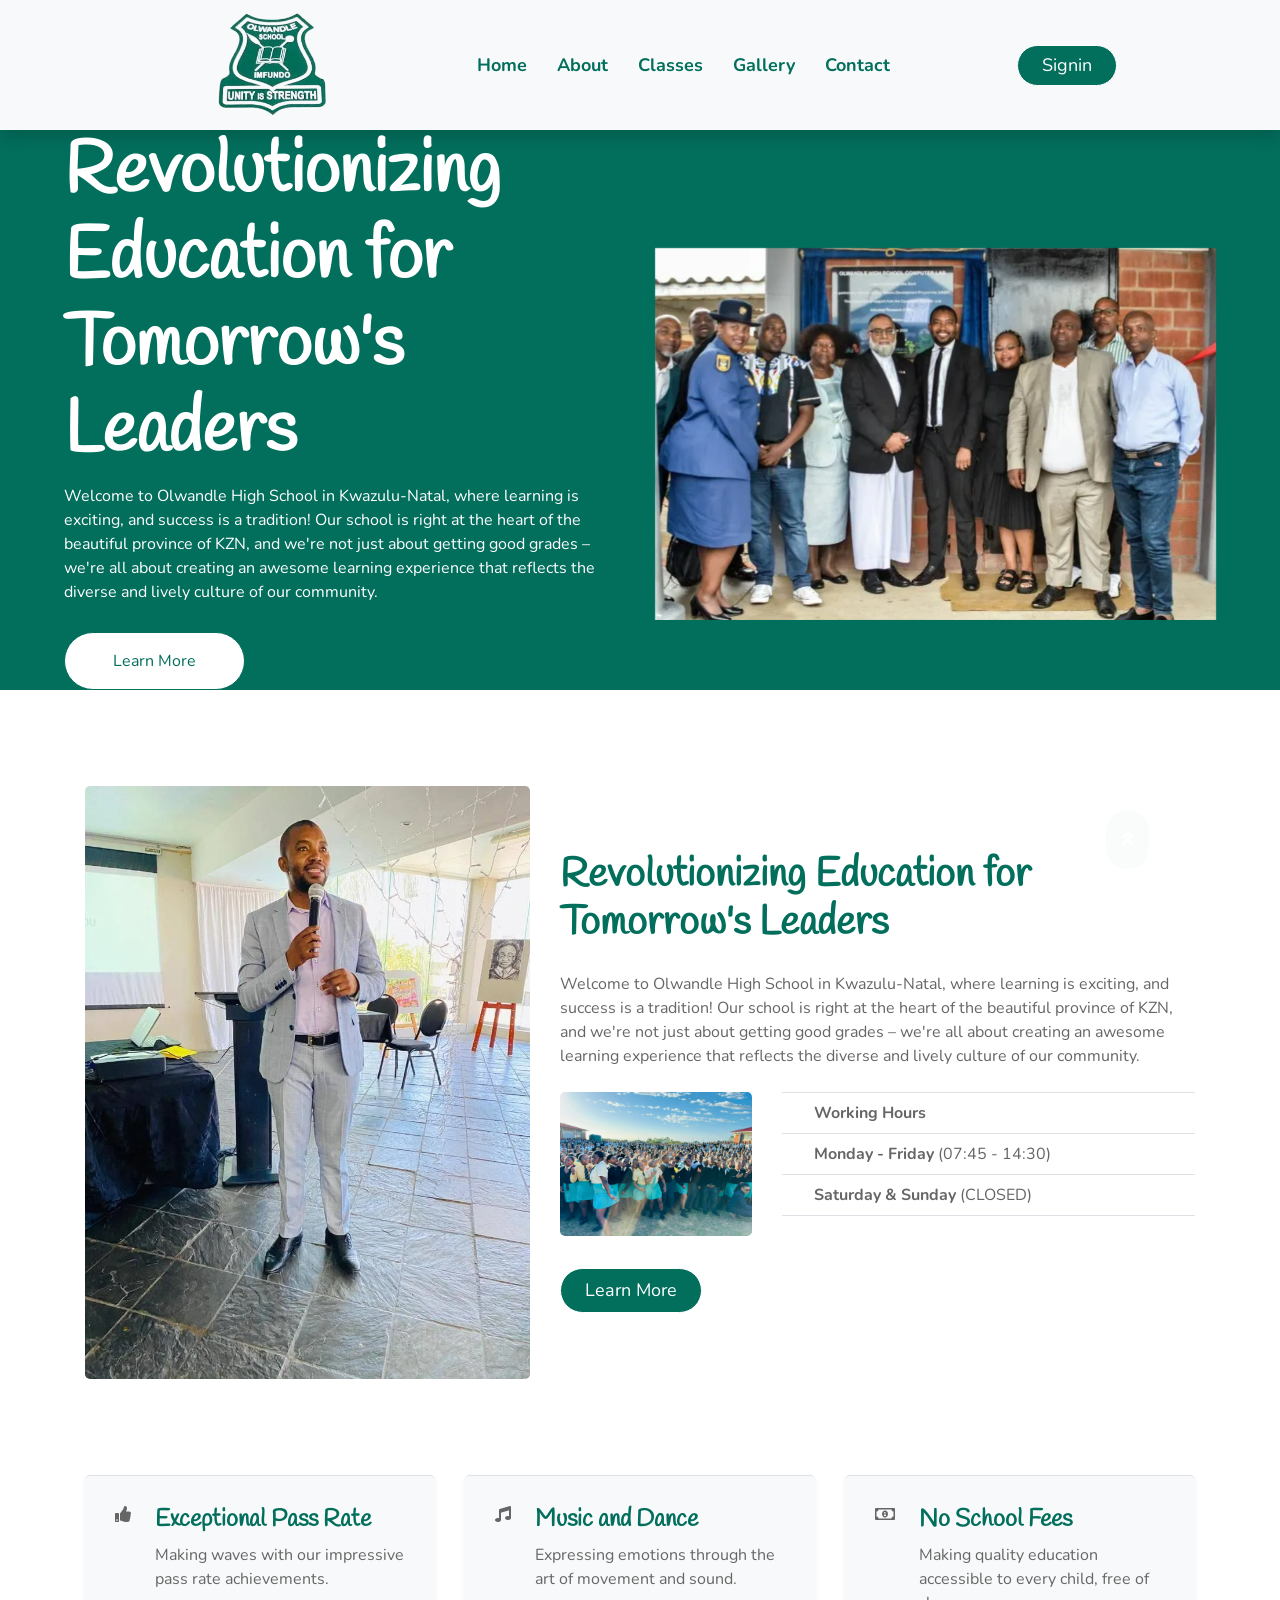
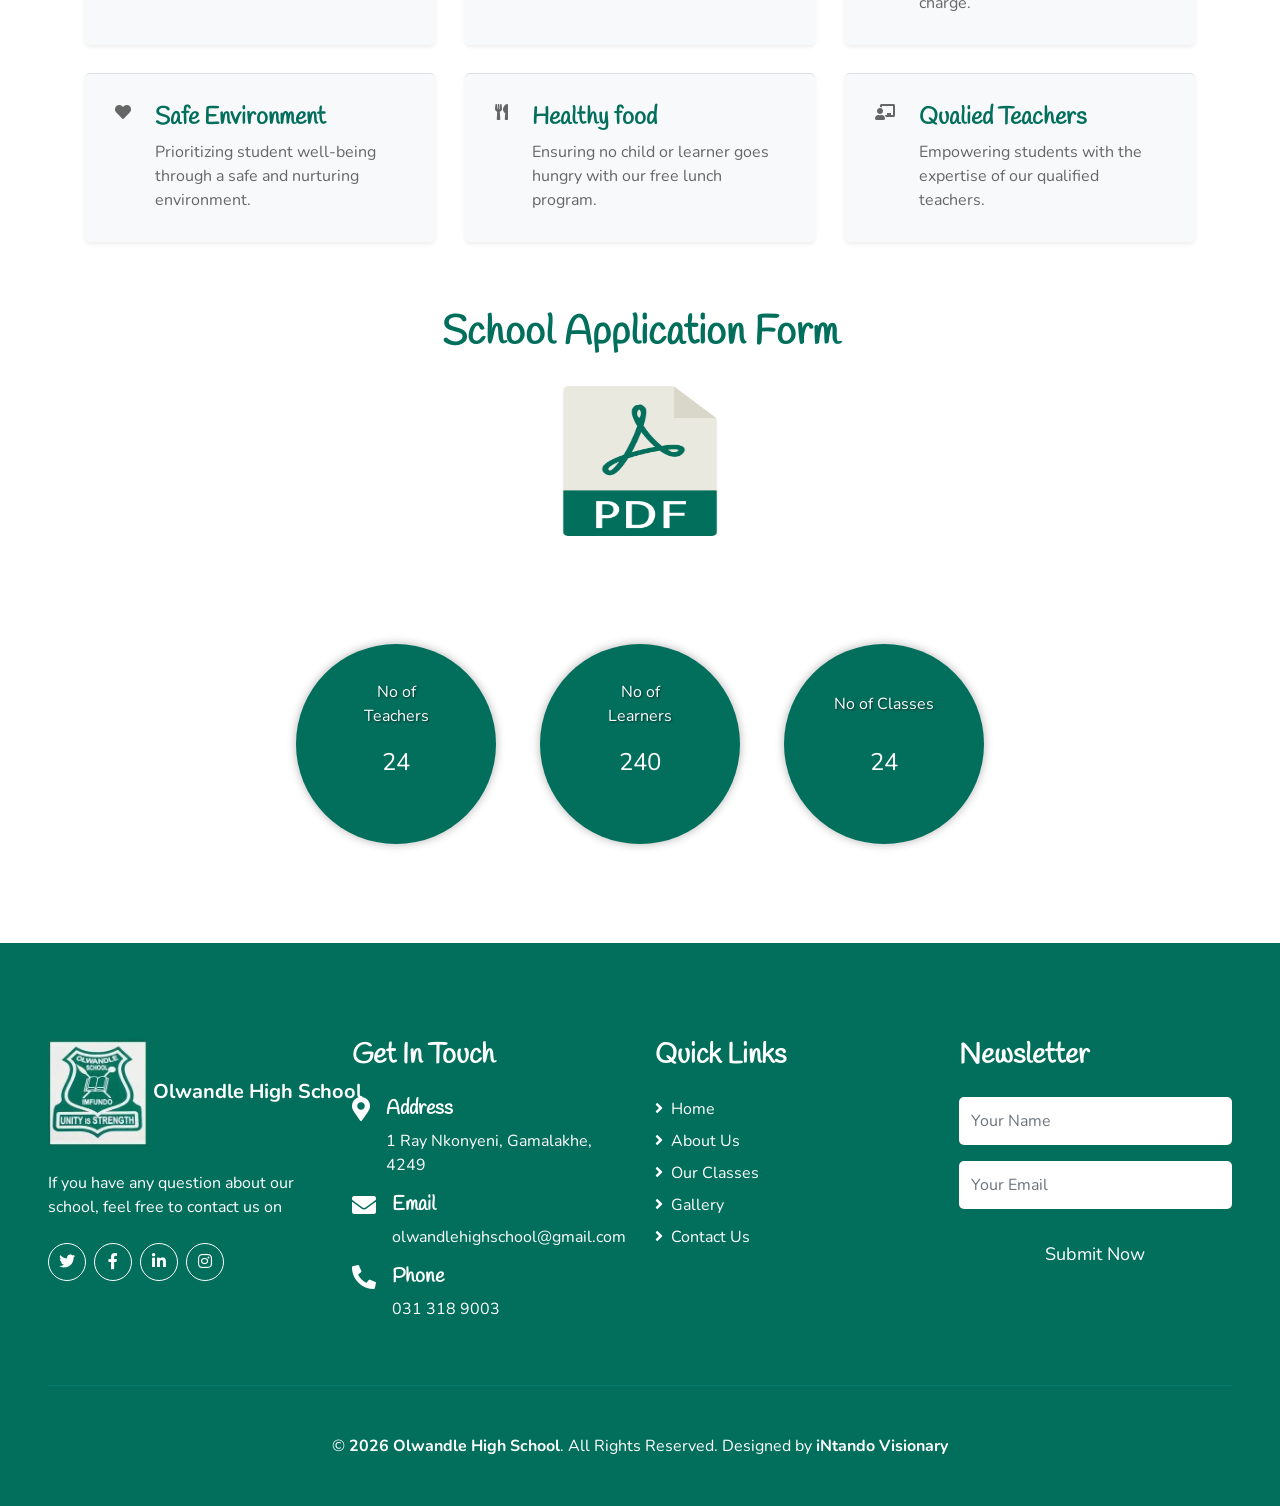
==== commit d97c5cba: "replaced jpg image with webp format" ====
--- a/index.html
+++ b/index.html
@@ -82,7 +82,7 @@
         <div class="container">
             <div class="row align-items-center">
                 <div class="col-lg-5">
-                    <img class="img-fluid rounded mb-5 mb-lg-0" src="img/madibapics/131895064_177371154103495_1226631098834378759_n.jpg" alt="">
+                    <img class="img-fluid rounded mb-5 mb-lg-0" src="img/madibapics/131895064_177371154103495_1226631098834378759_n.webp" alt="">
                 </div>
                 <div class="col-lg-7">
                     <h1 class="mb-4">Revolutionizing Education for Tomorrow's Leaders</h1>
@@ -93,7 +93,7 @@
                          </p>
                     <div class="row pt-2 pb-4">
                         <div class="col-6 col-md-4">
-                            <img class="img-fluid rounded" src="img/madibapics/671750236_27531918486397530_4119725400054736659_n.jpg" alt="">
+                            <img class="img-fluid rounded" src="img/madibapics/671750236_27531918486397530_4119725400054736659_n.webp" alt="">
                         </div>
                         <div class="col-6 col-md-8">
                             <ul class="list-inline m-0">
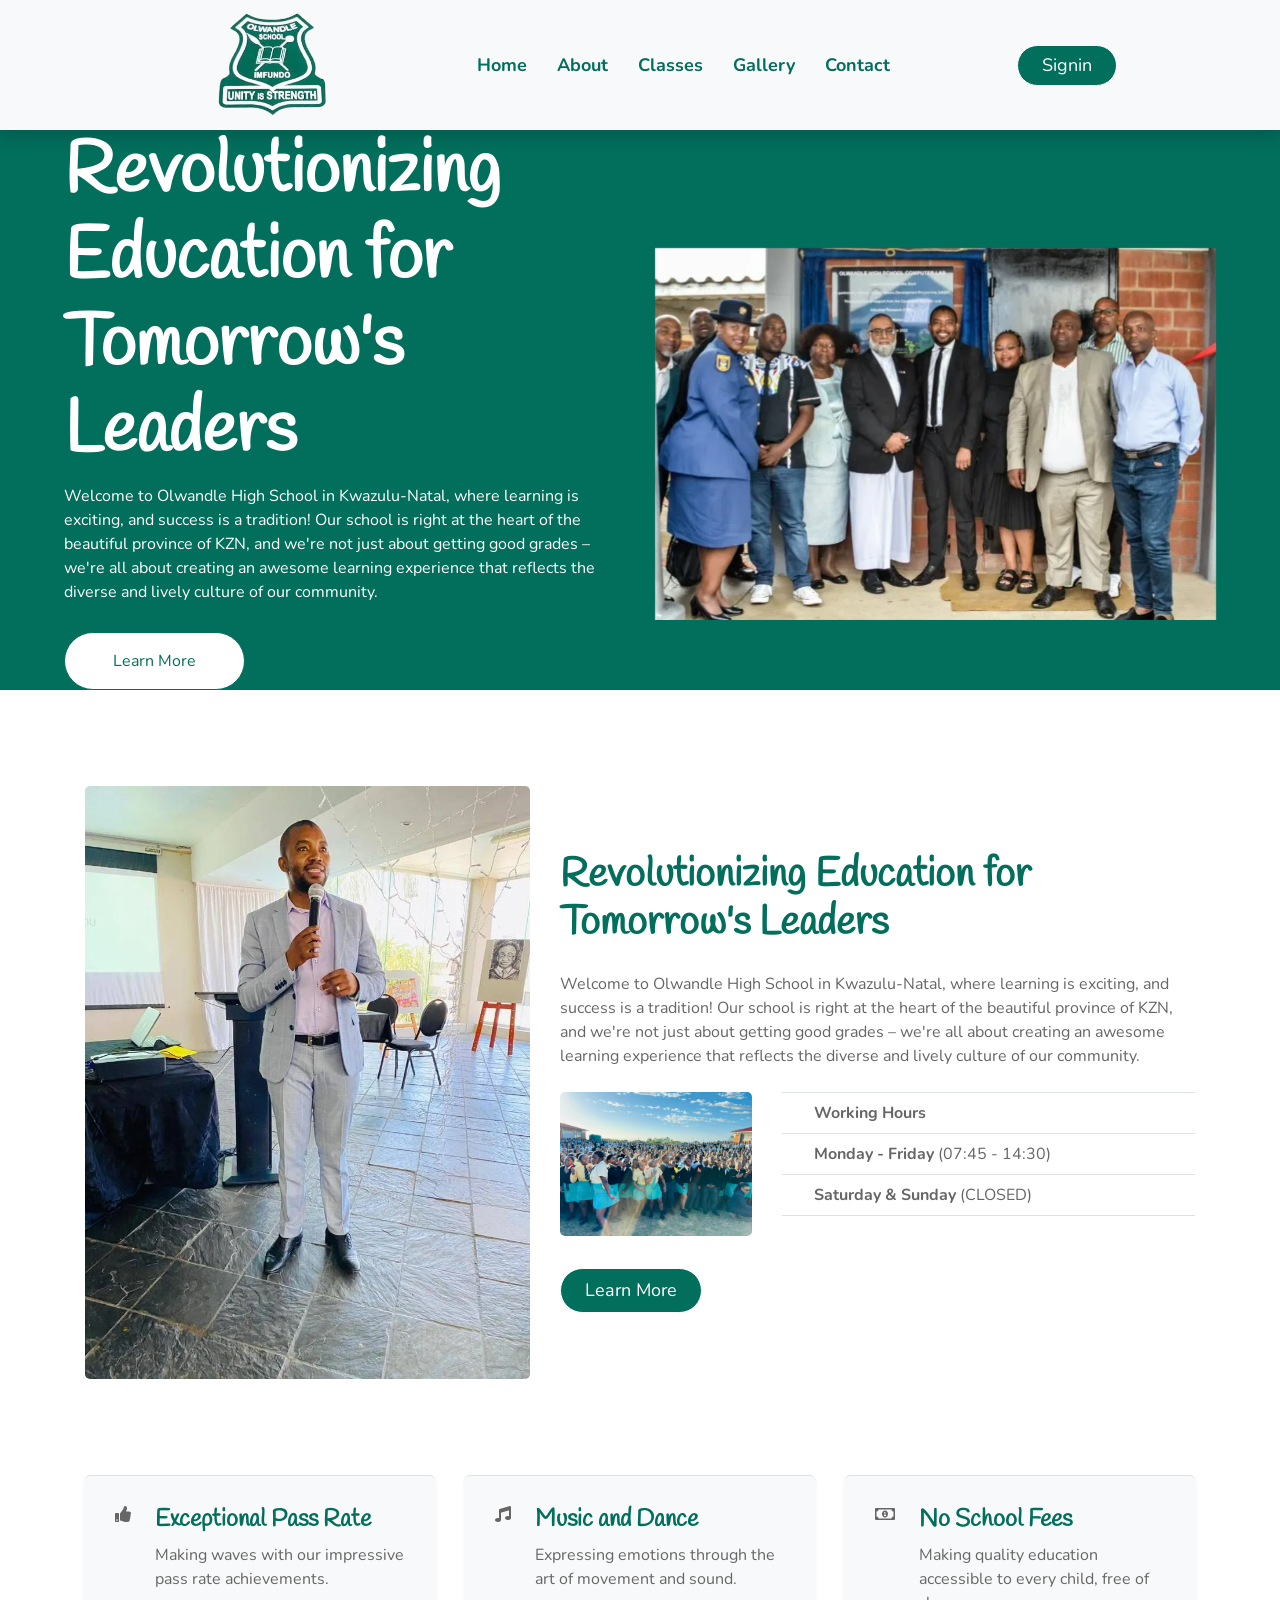
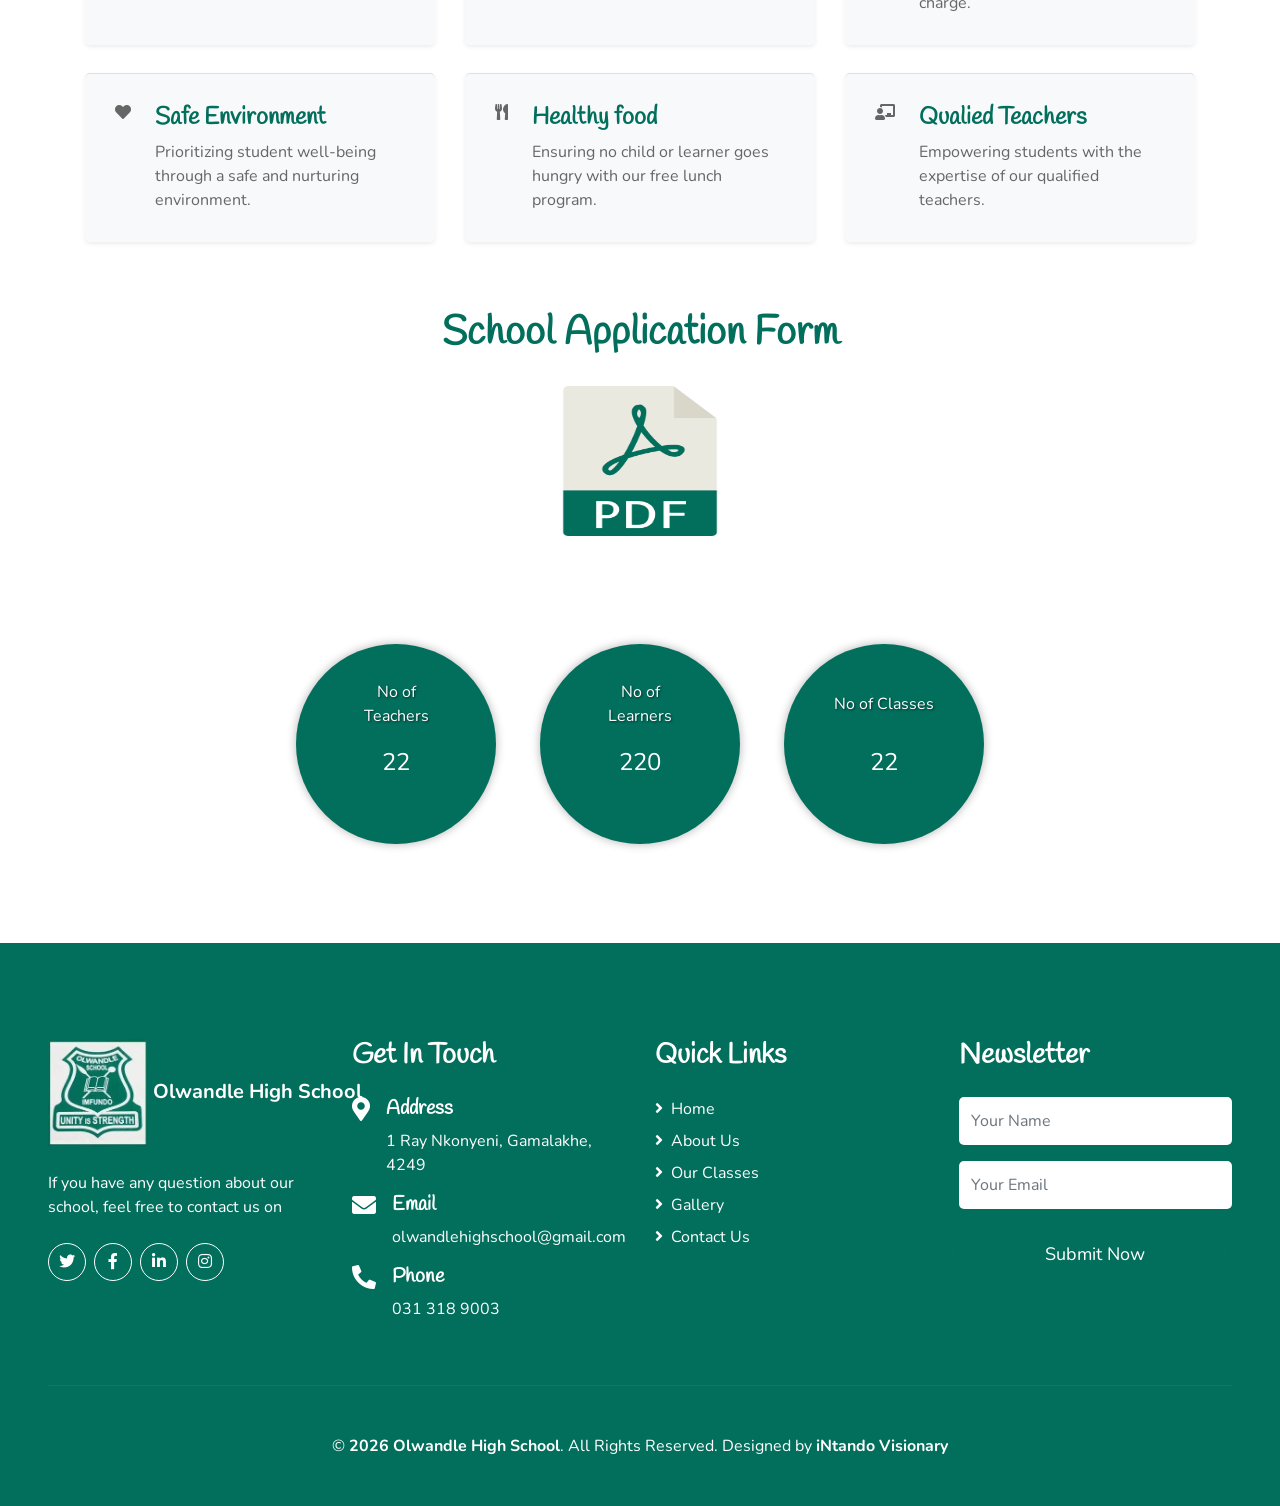
==== commit 73b72436: "Added code that will assist people to get information about the school" ====
--- a/index.html
+++ b/index.html
@@ -305,7 +305,8 @@
     </div>
     Team End -->
 
-
+<script src='https://cdn.jotfor.ms/agent/embedjs/01a09f7c27487000860285ab97ed1b50e71d/embed.js'>
+</script>
 
       <!-- Footer Start -->
     <div class="container-fluid bg-secondary text-white mt-5 py-5 px-sm-3 px-md-5 header-background">
@@ -389,7 +390,8 @@
 
 
     <!-- Back to Top -->
-    <a href="#" class="btn btn-primary p-3 back-to-top"><i class="fa fa-angle-double-up"></i></a>
+<!-- <script class="aiAgent" src='https://cdn.jotfor.ms/agent/embedjs/01a09f7c27487000860285ab97ed1b50e71d/embed.js'>
+</script> -->
 
 
     <!-- JavaScript Libraries -->
--- a/css/style.css
+++ b/css/style.css
@@ -10392,3 +10392,8 @@
 {
   font-size:18px
 }
+
+
+.aiAgent{
+  margin-left:15px;
+}
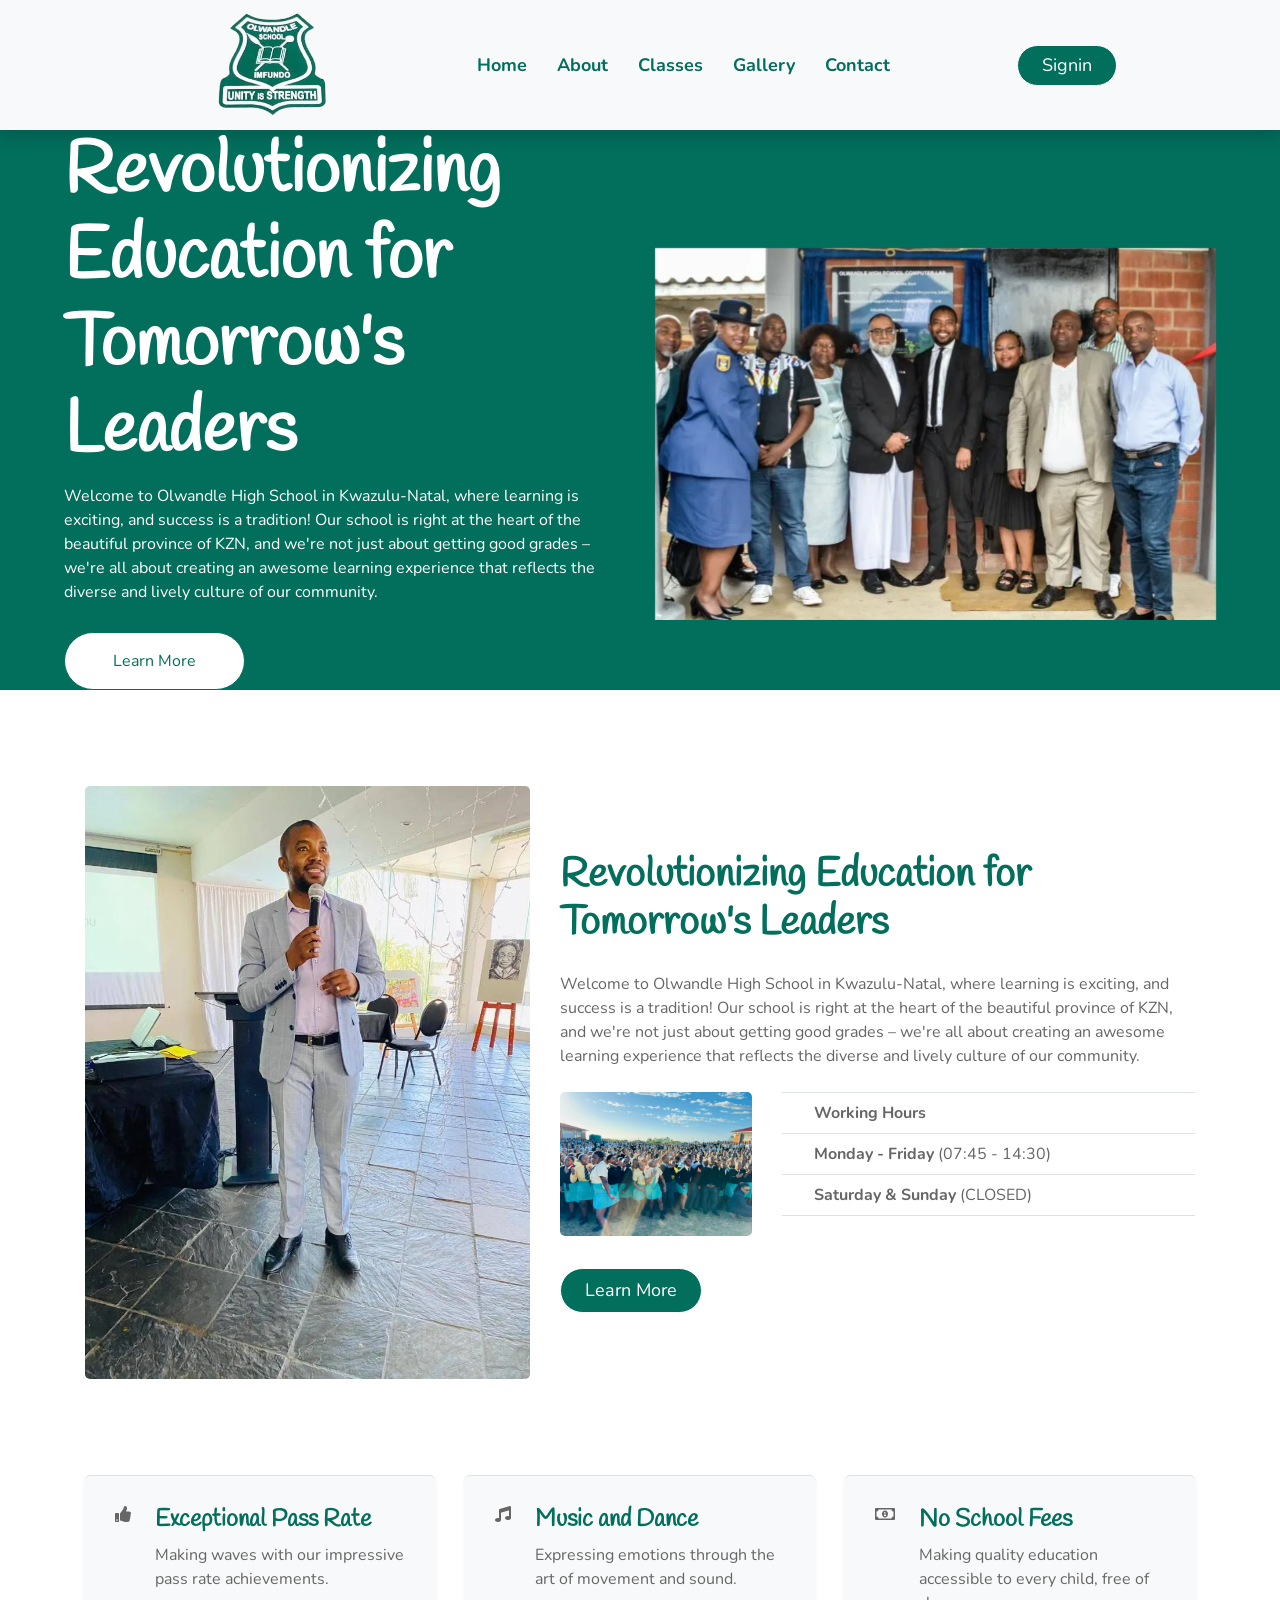
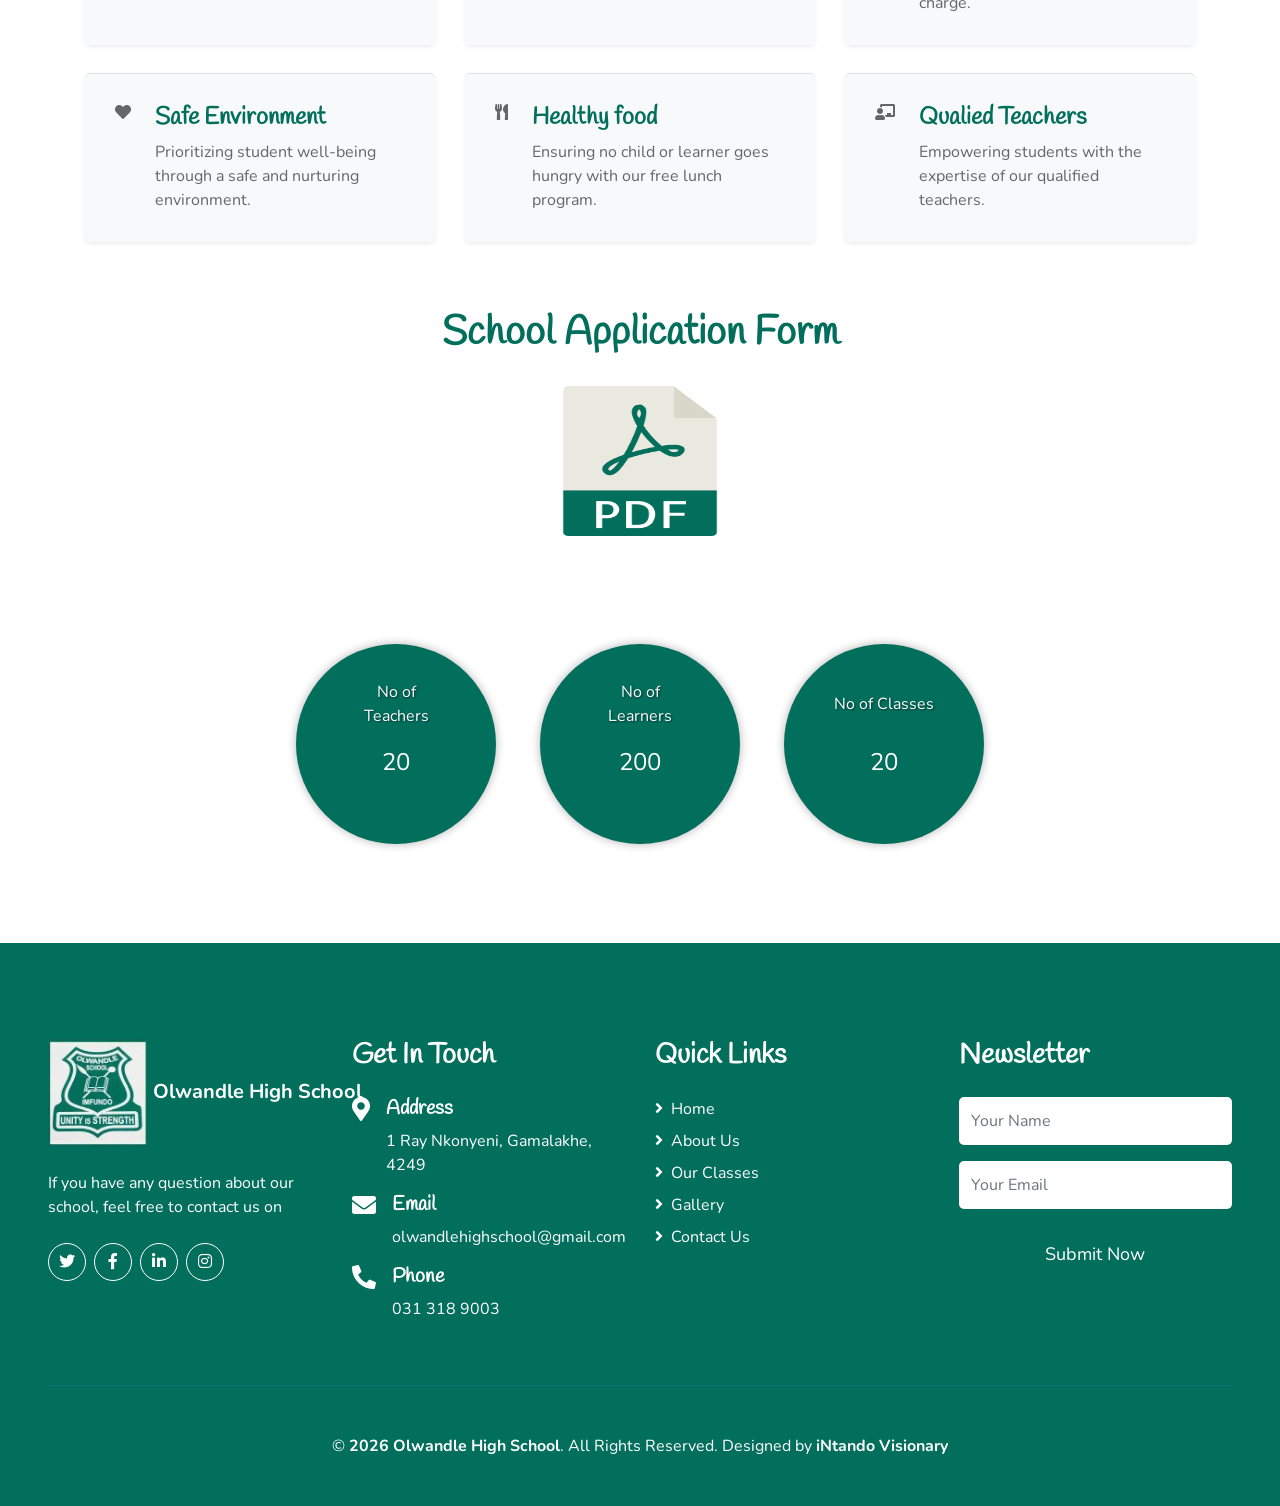
==== commit fbcfba3c: "Inserted new application form" ====
--- a/index.html
+++ b/index.html
@@ -179,7 +179,7 @@
 <div>
     <div class="filecontainer">
         <h1>School Application Form</h1>
-        <a class="file-link" href="document/application_form.pdf" download>
+        <a class="file-link" href="document/Olwandle_High_School_Application_Form.pdf" download>
             <img src="document/pdf_logo.png" alt="Form Icon" width="200" height="150">
         </a>
     </div>
@@ -411,4 +411,4 @@
     <script src="script.js"></script>
 </body>
 
-</html>+</html>
